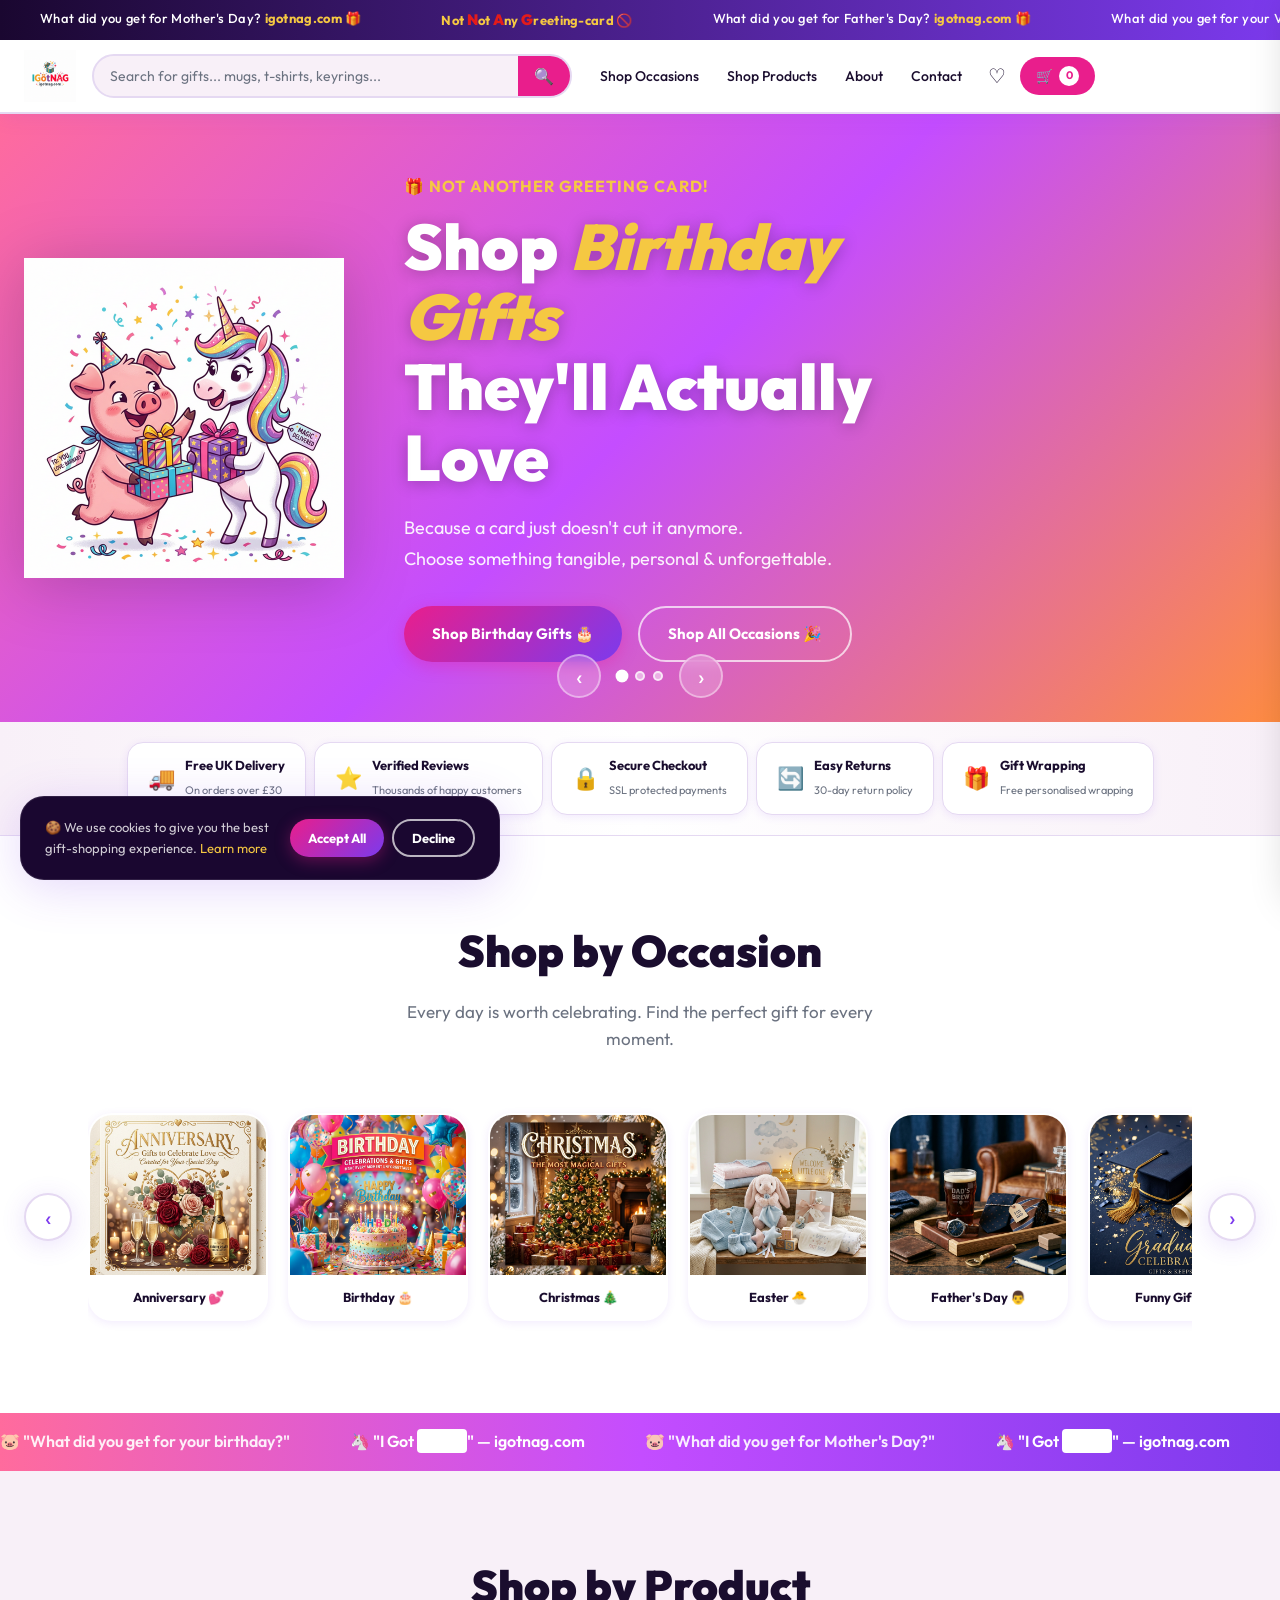
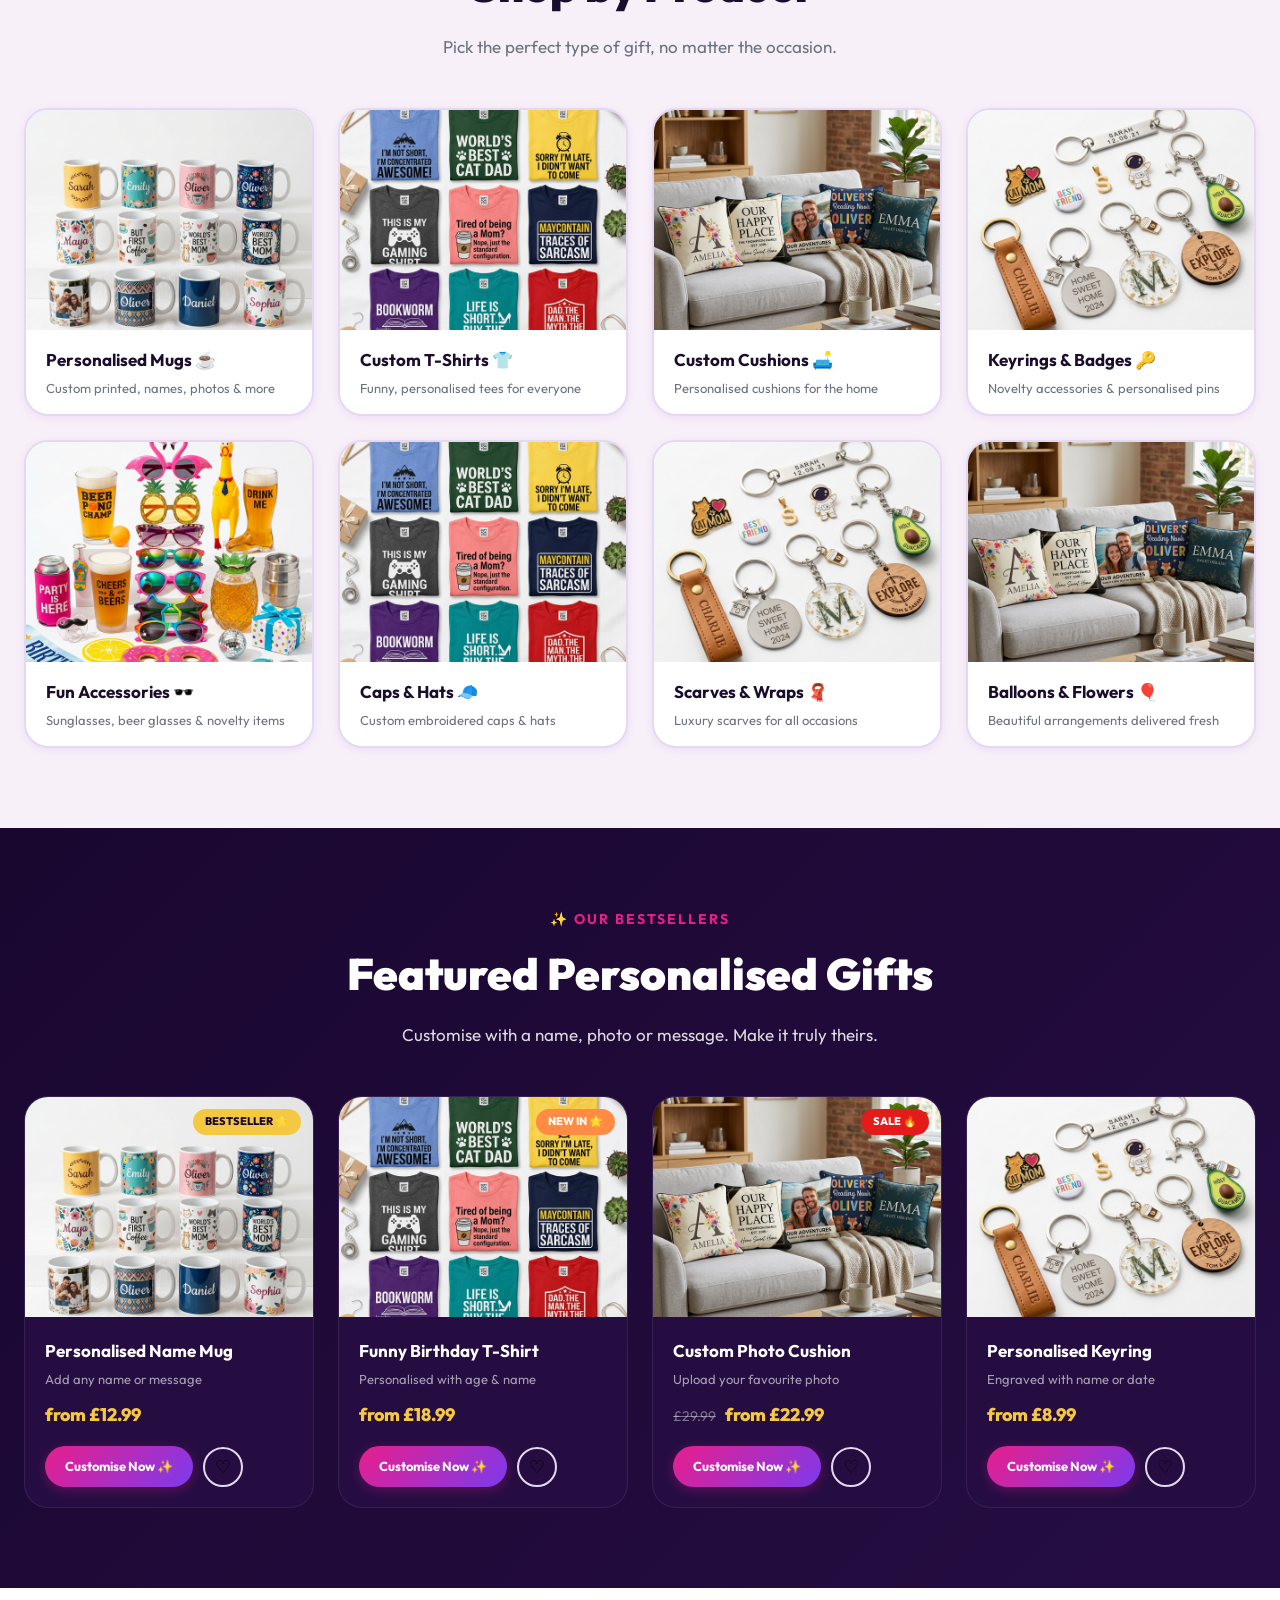
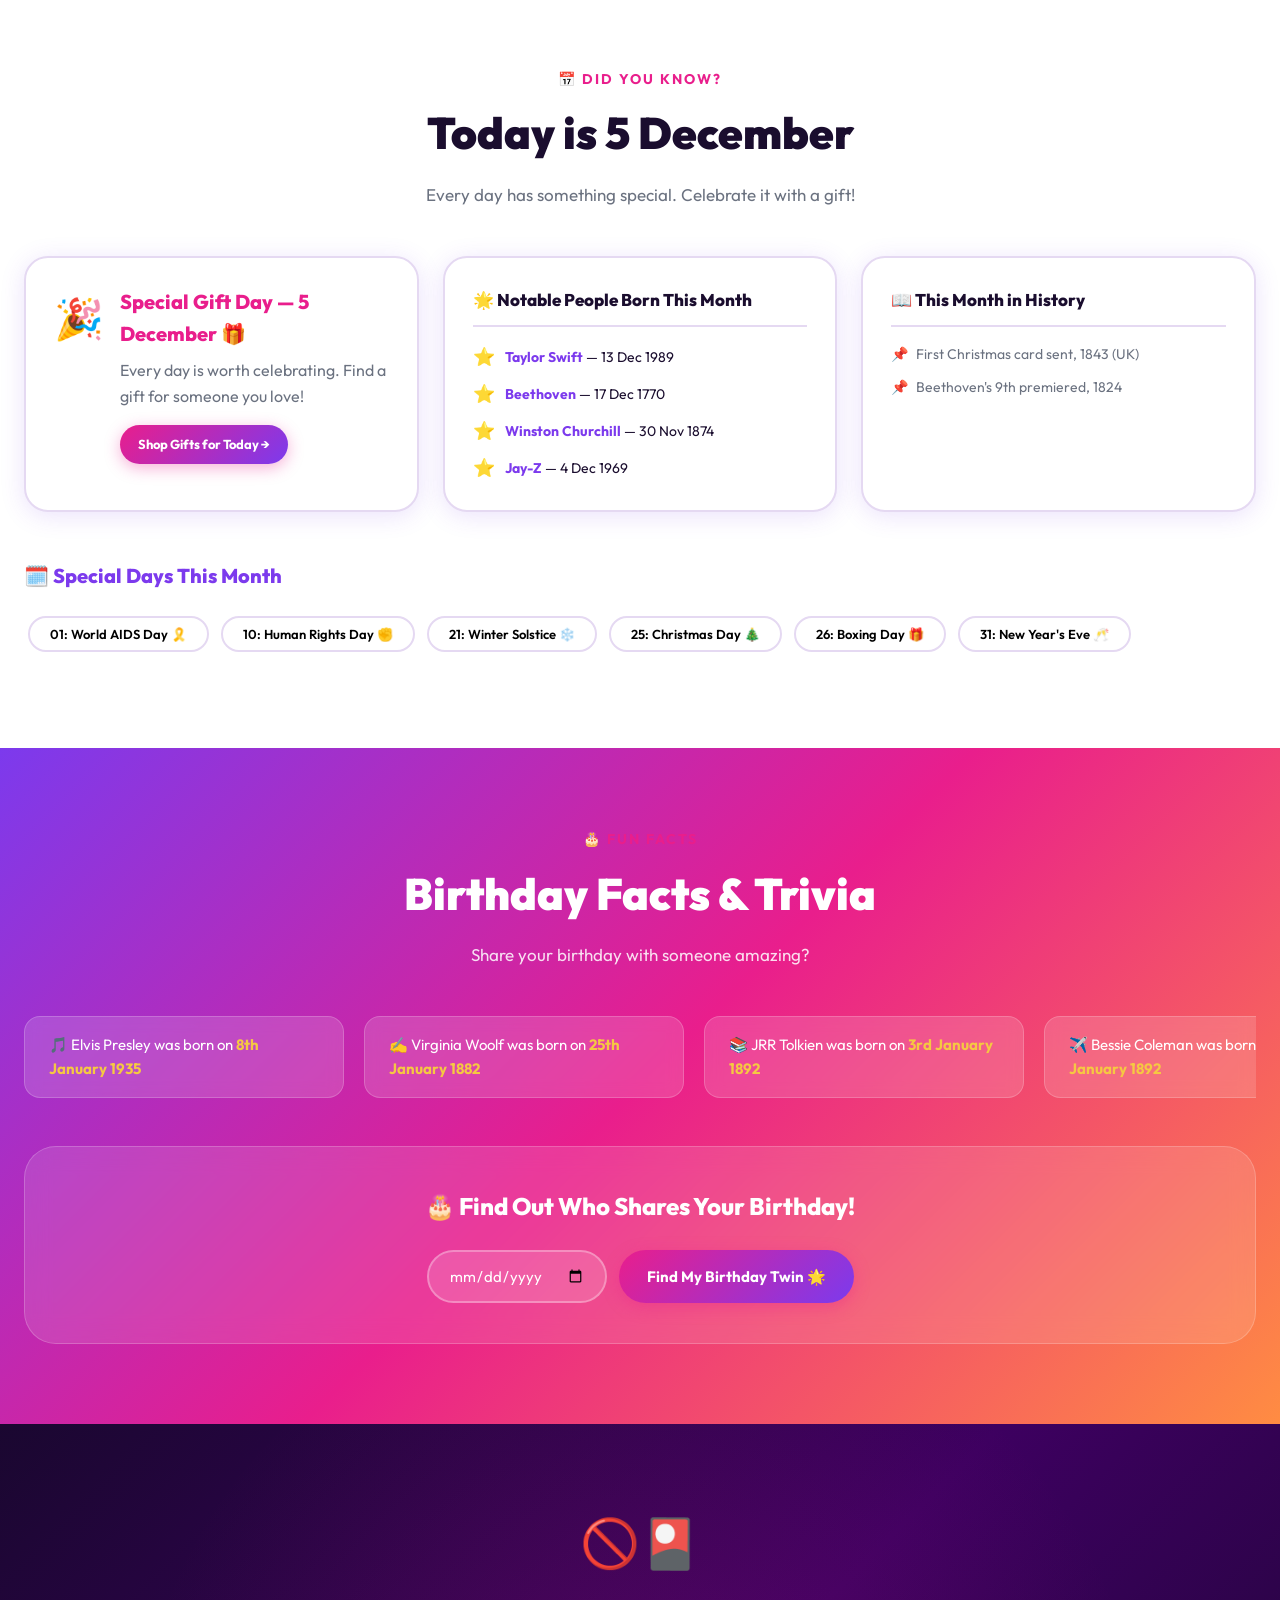
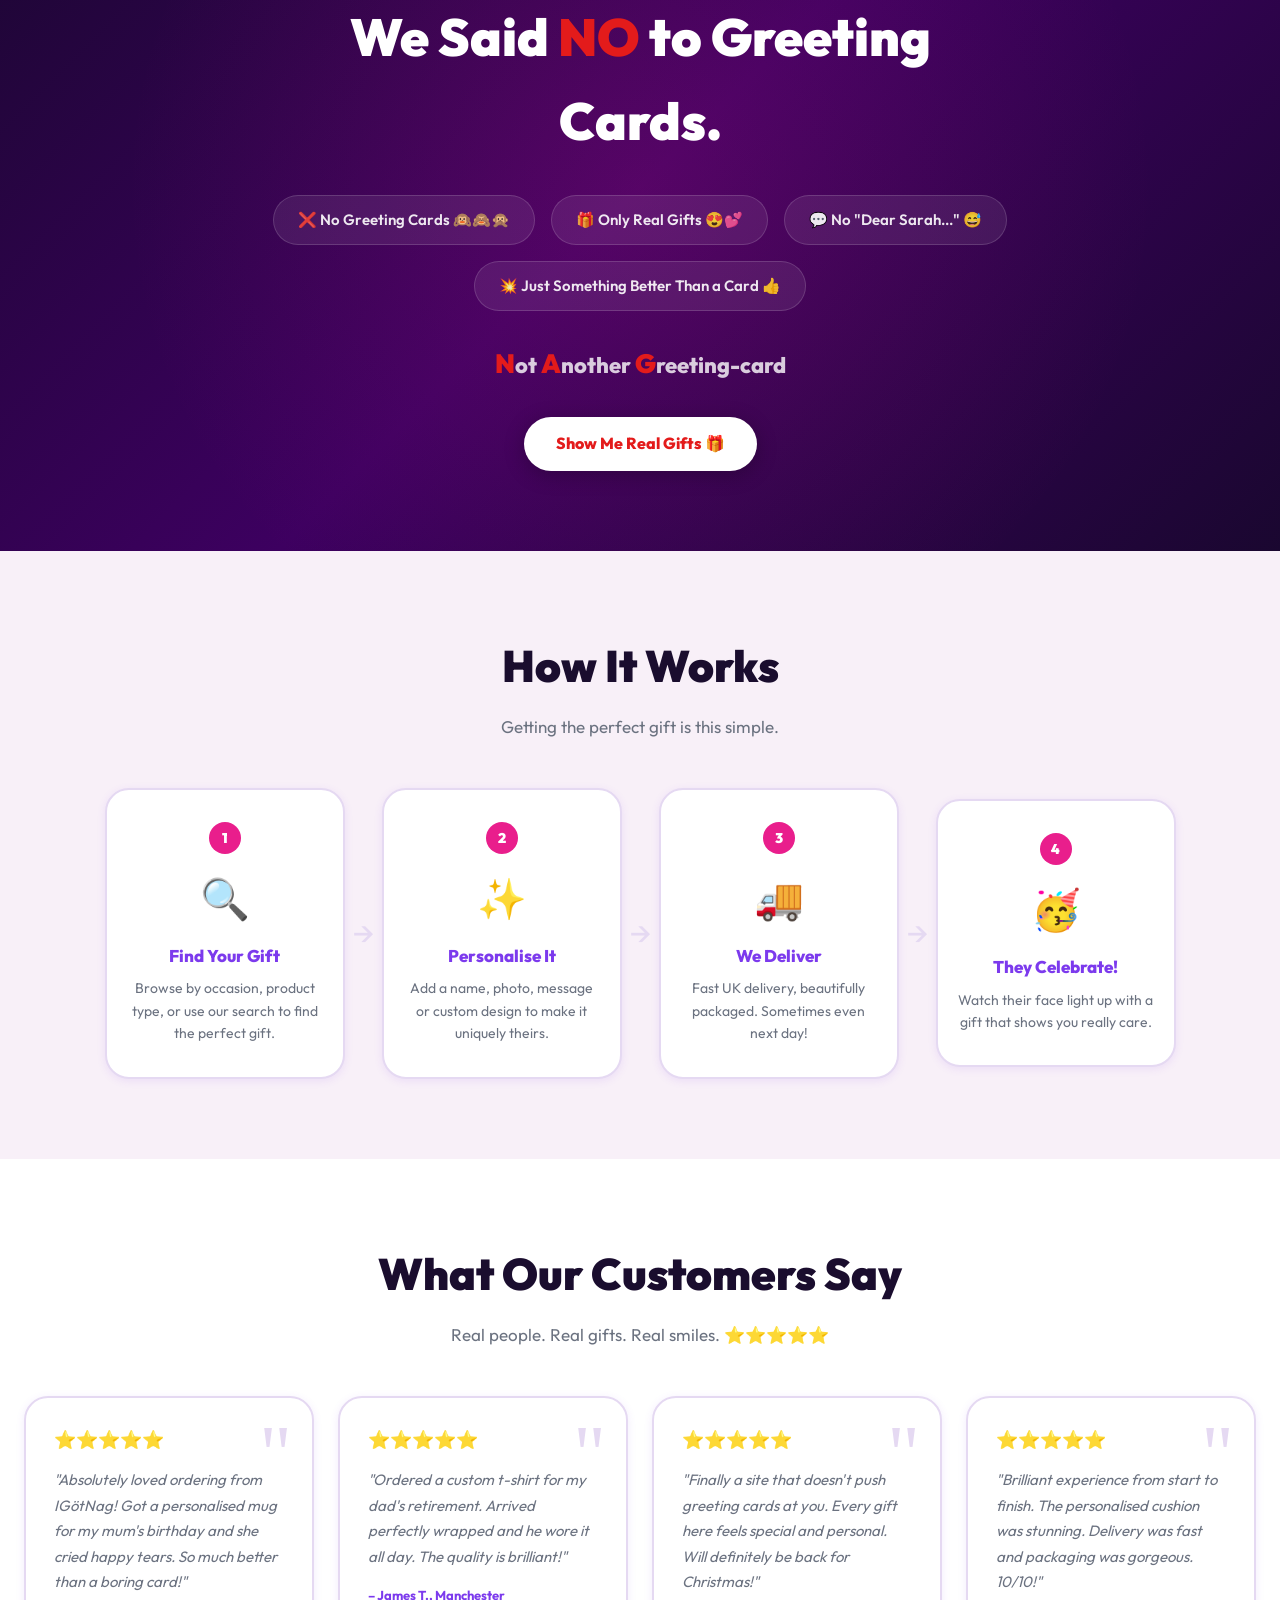
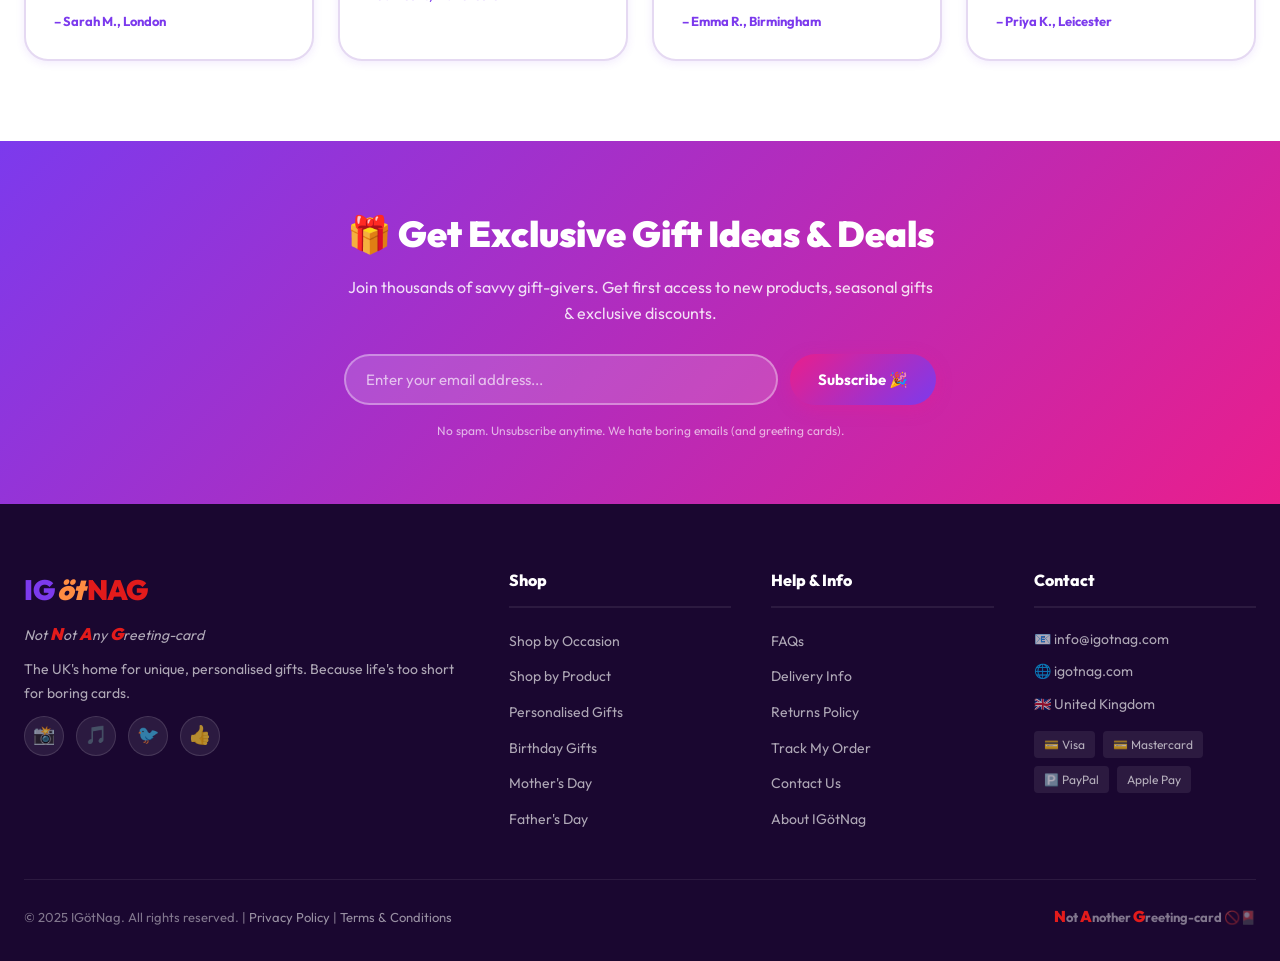
==== index.html @ e4c0e477 "Initial commit - IGötNag gift website" ====
<!DOCTYPE html>
<html lang="en">
<head>
  <meta charset="UTF-8" />
  <meta name="viewport" content="width=device-width, initial-scale=1.0" />
  <title>IGötNag – Not Another Greeting Card | Gifts for Every Occasion</title>
  <meta name="description" content="IGötNag – Because life's too short for boring greeting cards! Discover unique, personalised gifts for birthdays, anniversaries, Mother's Day, Valentine's and every occasion. Shop UK's best gift destination." />
  <meta name="keywords" content="gifts UK, personalised gifts, birthday gifts, anniversary gifts, not a greeting card, igotnag, unique gifts" />
  <link rel="preconnect" href="https://fonts.googleapis.com" />
  <link rel="preconnect" href="https://fonts.gstatic.com" crossorigin />
  <link href="https://fonts.googleapis.com/css2?family=Outfit:wght@300;400;500;600;700;800;900&family=Pacifico&display=swap" rel="stylesheet" />
  <link rel="stylesheet" href="style.css" />
</head>
<body>

  <!-- ======================== ANNOUNCEMENT TICKER ======================== -->
  <div class="ticker-bar" id="ticker-bar">
    <div class="ticker-track" id="ticker-track">
      <span class="ticker-item">What did you get for Mother's Day? <strong>igotnag.com</strong> 🎁</span>
      <span class="ticker-item nag-red">Not <span class="nag-letters">N</span>ot <span class="nag-letters">A</span>ny <span class="nag-letters">G</span>reeting-card 🚫</span>
      <span class="ticker-item">What did you get for Father's Day? <strong>igotnag.com</strong> 🎁</span>
      <span class="ticker-item">What did you get for your Valentine? <strong>igotnag.com</strong> 🎁</span>
      <span class="ticker-item nag-red">Not <span class="nag-letters">N</span>ot <span class="nag-letters">A</span>ny <span class="nag-letters">G</span>reeting-card 🚫</span>
      <span class="ticker-item">What did you get for your birthday? <strong>igotnag.com</strong> 🎁</span>
      <span class="ticker-item">What did you get for your Christmas? <strong>igotnag.com</strong> 🎁</span>
      <span class="ticker-item nag-red">Not <span class="nag-letters">N</span>ot <span class="nag-letters">A</span>ny <span class="nag-letters">G</span>reeting-card 🚫</span>
      <span class="ticker-item">What did you get for your brother? <strong>igotnag.com</strong> 🎁</span>
      <span class="ticker-item">What did you get for your sister? <strong>igotnag.com</strong> 🎁</span>
      <span class="ticker-item nag-red">Not <span class="nag-letters">N</span>ot <span class="nag-letters">A</span>ny <span class="nag-letters">G</span>reeting-card 🚫</span>
      <span class="ticker-item">What did you get for your neighbour? <strong>igotnag.com</strong> 🎁</span>
      <span class="ticker-item">What did you get for your son? <strong>igotnag.com</strong> 🎁</span>
      <span class="ticker-item">What did you get for your daughter? <strong>igotnag.com</strong> 🎁</span>
      <span class="ticker-item nag-red">Not <span class="nag-letters">N</span>ot <span class="nag-letters">A</span>ny <span class="nag-letters">G</span>reeting-card 🚫</span>
      <span class="ticker-item">What did you get for your family? <strong>igotnag.com</strong> 🎁</span>
      <span class="ticker-item">What did you get for your mum? <strong>igotnag.com</strong> 🎁</span>
      <span class="ticker-item">What did you get for your dad? <strong>igotnag.com</strong> 🎁</span>
      <span class="ticker-item nag-red">Not <span class="nag-letters">N</span>ot <span class="nag-letters">A</span>ny <span class="nag-letters">G</span>reeting-card 🚫</span>
      <span class="ticker-item">What did you get for your dog? <strong>igotnag.com</strong> 🎁</span>
      <span class="ticker-item">What did you get for your cat? <strong>igotnag.com</strong> 🎁</span>
      <span class="ticker-item">What did you get for your girlfriend? <strong>igotnag.com</strong> 🎁</span>
      <span class="ticker-item nag-red">Not <span class="nag-letters">N</span>ot <span class="nag-letters">A</span>ny <span class="nag-letters">G</span>reeting-card 🚫</span>
      <span class="ticker-item">What did you get for your boyfriend? <strong>igotnag.com</strong> 🎁</span>
      <!-- Duplicate for seamless loop -->
      <span class="ticker-item">What did you get for Mother's Day? <strong>igotnag.com</strong> 🎁</span>
      <span class="ticker-item nag-red">Not <span class="nag-letters">N</span>ot <span class="nag-letters">A</span>ny <span class="nag-letters">G</span>reeting-card 🚫</span>
      <span class="ticker-item">What did you get for Father's Day? <strong>igotnag.com</strong> 🎁</span>
    </div>
  </div>

  <!-- ======================== STICKY HEADER ======================== -->
  <header class="site-header" id="site-header">
    <div class="header-inner">
      <!-- Logo -->
      <a href="index.html" class="logo-link" id="logo-link">
        <img src="assets/logo.png" alt="IGötNag – Not Another Greeting Card" class="logo-img" id="logo-img" onerror="this.style.display='none'; document.getElementById('logo-text').style.display='flex';" />
        <div class="logo-text" id="logo-text" style="display:none;">
          <span class="logo-ig">IG</span><span class="logo-ot">öt</span><span class="logo-nag">NAG</span>
        </div>
      </a>

      <!-- Search Bar -->
      <div class="search-wrap" id="search-wrap">
        <div class="search-box">
          <input type="text" id="search-input" placeholder="Search for gifts... mugs, t-shirts, keyrings..." autocomplete="off" />
          <button class="search-btn" id="search-btn" aria-label="Search">🔍</button>
        </div>
        <div class="search-suggestions" id="search-suggestions"></div>
      </div>

      <!-- Nav Actions -->
      <nav class="header-actions">
        <a href="#occasions" class="nav-link">Shop Occasions</a>
        <a href="#categories" class="nav-link">Shop Products</a>
        <a href="pages/about.html" class="nav-link">About</a>
        <a href="pages/contact.html" class="nav-link">Contact</a>
        <a href="#" class="icon-btn" id="wishlist-btn" aria-label="Wishlist" title="Wishlist">♡</a>
        <a href="pages/cart.html" class="cart-btn" id="cart-btn" aria-label="Shopping Cart">
          🛒 <span class="cart-count" id="cart-count">0</span>
        </a>
      </nav>

      <!-- Mobile Menu Toggle -->
      <button class="menu-toggle" id="menu-toggle" aria-label="Open menu">☰</button>
    </div>

    <!-- Mobile Nav -->
    <nav class="mobile-nav" id="mobile-nav">
      <a href="#occasions">Shop by Occasion</a>
      <a href="#categories">Shop by Product</a>
      <a href="#todays-special">Today's Special</a>
      <a href="#birthday-facts">Birthday Facts</a>
      <a href="pages/about.html">About Us</a>
      <a href="pages/contact.html">Contact</a>
    </nav>
  </header>

  <!-- ======================== HERO SECTION ======================== -->
  <section class="hero" id="hero">
    <div class="hero-slider" id="hero-slider">

      <!-- Slide 1 -->
      <div class="hero-slide active" style="background: linear-gradient(135deg, #ff6b9d 0%, #c44dff 50%, #ff8c42 100%);">
        <div class="hero-content">
          <div class="hero-mascots">
            <img src="assets/mascots.png" alt="IGötNag mascots – pig and unicorn holding gifts" class="mascot-img" />
          </div>
          <div class="hero-text">
            <p class="hero-eyebrow">🎁 Not Another Greeting Card!</p>
            <h1 class="hero-headline">Shop <span class="highlight">Birthday Gifts</span><br/>They'll Actually Love</h1>
            <p class="hero-sub">Because a card just doesn't cut it anymore.<br/>Choose something tangible, personal & unforgettable.</p>
            <div class="hero-cta-row">
              <a href="#occasions" class="btn-primary" id="hero-cta-occasions">Shop Birthday Gifts 🎂</a>
              <a href="#categories" class="btn-outline" id="hero-cta-all">Shop All Occasions 🎉</a>
            </div>
          </div>
        </div>
      </div>

      <!-- Slide 2 -->
      <div class="hero-slide" style="background: linear-gradient(135deg, #ff8c42 0%, #ff6b9d 50%, #ffd700 100%);">
        <div class="hero-content">
          <div class="hero-text hero-text-center">
            <p class="hero-eyebrow">❌ No Greeting Cards 🙈</p>
            <h2 class="hero-headline">💰 Think Cards Are<br/><span class="highlight">a Waste of Money?</span></h2>
            <p class="hero-sub">🎁 Want something tangible?<br/>💥 Just something <em>better</em> than a card!</p>
            <div class="hero-cta-row">
              <a href="#categories" class="btn-primary">Explore Gifts 🛍️</a>
            </div>
          </div>
        </div>
      </div>

      <!-- Slide 3 -->
      <div class="hero-slide" style="background: linear-gradient(135deg, #1a1a2e 0%, #16213e 50%, #0f3460 100%);">
        <div class="hero-content">
          <div class="hero-text hero-text-center">
            <p class="hero-eyebrow">💬 No "Dear Sarah..." 😅</p>
            <h2 class="hero-headline">The Gift That Speaks<br/><span class="highlight-gold">Louder Than Words</span></h2>
            <p class="hero-sub">✔️ 100s of personalised gifts<br/>✔️ Delivered across the UK<br/>✔️ Customise Now – Name, Photo, Message</p>
            <div class="hero-cta-row">
              <a href="#personalised" class="btn-gold">Personalise Your Gift ✨</a>
            </div>
          </div>
        </div>
      </div>
    </div>

    <!-- Slider Controls -->
    <div class="slider-controls">
      <button class="slider-prev" id="slider-prev" aria-label="Previous slide">‹</button>
      <div class="slider-dots" id="slider-dots">
        <button class="dot active" data-slide="0" aria-label="Slide 1"></button>
        <button class="dot" data-slide="1" aria-label="Slide 2"></button>
        <button class="dot" data-slide="2" aria-label="Slide 3"></button>
      </div>
      <button class="slider-next" id="slider-next" aria-label="Next slide">›</button>
    </div>
  </section>

  <!-- ======================== TRUST BADGES ======================== -->
  <section class="trust-bar">
    <div class="container">
      <div class="trust-badges">
        <div class="badge"><span class="badge-icon">🚚</span><div><strong>Free UK Delivery</strong><small>On orders over £30</small></div></div>
        <div class="badge"><span class="badge-icon">⭐</span><div><strong>Verified Reviews</strong><small>Thousands of happy customers</small></div></div>
        <div class="badge"><span class="badge-icon">🔒</span><div><strong>Secure Checkout</strong><small>SSL protected payments</small></div></div>
        <div class="badge"><span class="badge-icon">🔄</span><div><strong>Easy Returns</strong><small>30-day return policy</small></div></div>
        <div class="badge"><span class="badge-icon">🎁</span><div><strong>Gift Wrapping</strong><small>Free personalised wrapping</small></div></div>
      </div>
    </div>
  </section>

  <!-- ======================== SHOP BY OCCASION ======================== -->
  <section class="section" id="occasions">
    <div class="container">
      <div class="section-header">
        <h2 class="section-title">Shop by Occasion</h2>
        <p class="section-sub">Every day is worth celebrating. Find the perfect gift for every moment.</p>
      </div>
      <div class="occasion-carousel-wrap">
        <button class="carousel-prev" id="occ-prev" aria-label="Previous">‹</button>
        <div class="occasion-carousel" id="occasion-carousel">

          <a href="pages/shop.html?occasion=anniversary" class="occasion-card" id="occ-anniversary">
            <div class="occasion-img-wrap">
              <img src="assets/occasions/anniversary.png" alt="Anniversary Gifts" loading="lazy" />
            </div>
            <div class="occasion-label">Anniversary 💕</div>
          </a>

          <a href="pages/shop.html?occasion=birthday" class="occasion-card" id="occ-birthday">
            <div class="occasion-img-wrap">
              <img src="assets/occasions/birthday.png" alt="Birthday Gifts" loading="lazy" />
            </div>
            <div class="occasion-label">Birthday 🎂</div>
          </a>

          <a href="pages/shop.html?occasion=christmas" class="occasion-card" id="occ-christmas">
            <div class="occasion-img-wrap">
              <img src="assets/occasions/christmas.png" alt="Christmas Gifts" loading="lazy" />
            </div>
            <div class="occasion-label">Christmas 🎄</div>
          </a>

          <a href="pages/shop.html?occasion=easter" class="occasion-card" id="occ-easter">
            <div class="occasion-img-wrap">
              <img src="assets/occasions/easter.png" alt="Easter Gifts" loading="lazy" />
            </div>
            <div class="occasion-label">Easter 🐣</div>
          </a>

          <a href="pages/shop.html?occasion=fathers-day" class="occasion-card" id="occ-fathers-day">
            <div class="occasion-img-wrap">
              <img src="assets/occasions/fathers_day.png" alt="Father's Day Gifts" loading="lazy" />
            </div>
            <div class="occasion-label">Father's Day 👨</div>
          </a>

          <a href="pages/shop.html?occasion=funny-gifts" class="occasion-card" id="occ-funny">
            <div class="occasion-img-wrap">
              <img src="assets/occasions/funny.png" alt="Funny Gifts" loading="lazy" />
            </div>
            <div class="occasion-label">Funny Gifts 😂</div>
          </a>

          <a href="pages/shop.html?occasion=graduation" class="occasion-card" id="occ-graduation">
            <div class="occasion-img-wrap">
              <img src="assets/occasions/graduation.png" alt="Graduation Gifts" loading="lazy" />
            </div>
            <div class="occasion-label">Graduation 🎓</div>
          </a>

          <a href="pages/shop.html?occasion=halloween" class="occasion-card" id="occ-halloween">
            <div class="occasion-img-wrap">
              <img src="assets/occasions/halloween.png" alt="Halloween Gifts" loading="lazy" />
            </div>
            <div class="occasion-label">Halloween 🎃</div>
          </a>

          <a href="pages/shop.html?occasion=mothers-day" class="occasion-card" id="occ-mothers-day">
            <div class="occasion-img-wrap">
              <img src="assets/occasions/mothers_day.png" alt="Mother's Day Gifts" loading="lazy" />
            </div>
            <div class="occasion-label">Mother's Day 💐</div>
          </a>

          <a href="pages/shop.html?occasion=new-baby" class="occasion-card" id="occ-new-baby">
            <div class="occasion-img-wrap">
              <img src="assets/occasions/new_baby.png" alt="New Baby Gifts" loading="lazy" />
            </div>
            <div class="occasion-label">New Baby 👶</div>
          </a>

          <a href="pages/shop.html?occasion=new-year" class="occasion-card" id="occ-new-year">
            <div class="occasion-img-wrap">
              <img src="assets/occasions/new_year.png" alt="New Year Gifts" loading="lazy" />
            </div>
            <div class="occasion-label">New Year 🥂</div>
          </a>

          <a href="pages/shop.html?occasion=retirement" class="occasion-card" id="occ-retirement">
            <div class="occasion-img-wrap">
              <img src="assets/occasions/retirement.png" alt="Retirement Gifts" loading="lazy" />
            </div>
            <div class="occasion-label">Retirement 🏖️</div>
          </a>

          <a href="pages/shop.html?occasion=valentines" class="occasion-card" id="occ-valentines">
            <div class="occasion-img-wrap">
              <img src="assets/occasions/valentines.png" alt="Valentine's Day Gifts" loading="lazy" />
            </div>
            <div class="occasion-label">Valentine's Day ❤️</div>
          </a>

          <a href="pages/shop.html?occasion=wedding" class="occasion-card" id="occ-wedding">
            <div class="occasion-img-wrap">
              <img src="assets/occasions/wedding.png" alt="Wedding Gifts" loading="lazy" />
            </div>
            <div class="occasion-label">Wedding 💍</div>
          </a>

        </div>
        <button class="carousel-next" id="occ-next" aria-label="Next">›</button>
      </div>
    </div>
  </section>

  <!-- ======================== TAGLINE MARQUEE ======================== -->
  <div class="tagline-bar">
    <div class="tagline-inner">
      <span>🐷 "What did you get for your birthday?"</span>
      <span class="tagline-answer">🦄 "I Got <span class="nag-word">NAG</span>" — igotnag.com</span>
      <span>🐷 "What did you get for Mother's Day?"</span>
      <span class="tagline-answer">🦄 "I Got <span class="nag-word">NAG</span>" — igotnag.com</span>
      <span>🐷 "What did you get for Valentine's?"</span>
      <span class="tagline-answer">🦄 "I Got <span class="nag-word">NAG</span>" — igotnag.com</span>
      <span>🐷 "What did you get for your birthday?"</span>
      <span class="tagline-answer">🦄 "I Got <span class="nag-word">NAG</span>" — igotnag.com</span>
      <span>🐷 "What did you get for Mother's Day?"</span>
      <span class="tagline-answer">🦄 "I Got <span class="nag-word">NAG</span>" — igotnag.com</span>
    </div>
  </div>

  <!-- ======================== SHOP BY PRODUCT CATEGORY ======================== -->
  <section class="section section-light" id="categories">
    <div class="container">
      <div class="section-header">
        <h2 class="section-title">Shop by Product</h2>
        <p class="section-sub">Pick the perfect type of gift, no matter the occasion.</p>
      </div>
      <div class="product-grid" id="product-grid">

        <a href="pages/shop.html?cat=mugs" class="product-cat-card" id="cat-mugs">
          <div class="pcat-img-wrap">
            <img src="assets/products/mugs.png" alt="Personalised Mugs" loading="lazy" />
            <div class="pcat-overlay"><span>Shop Now →</span></div>
          </div>
          <div class="pcat-info">
            <h3>Personalised Mugs ☕</h3>
            <p>Custom printed, names, photos & more</p>
          </div>
        </a>

        <a href="pages/shop.html?cat=tshirts" class="product-cat-card" id="cat-tshirts">
          <div class="pcat-img-wrap">
            <img src="assets/products/tshirts.png" alt="Custom T-Shirts" loading="lazy" />
            <div class="pcat-overlay"><span>Shop Now →</span></div>
          </div>
          <div class="pcat-info">
            <h3>Custom T-Shirts 👕</h3>
            <p>Funny, personalised tees for everyone</p>
          </div>
        </a>

        <a href="pages/shop.html?cat=cushions" class="product-cat-card" id="cat-cushions">
          <div class="pcat-img-wrap">
            <img src="assets/products/cushions.png" alt="Custom Cushions" loading="lazy" />
            <div class="pcat-overlay"><span>Shop Now →</span></div>
          </div>
          <div class="pcat-info">
            <h3>Custom Cushions 🛋️</h3>
            <p>Personalised cushions for the home</p>
          </div>
        </a>

        <a href="pages/shop.html?cat=keyrings" class="product-cat-card" id="cat-keyrings">
          <div class="pcat-img-wrap">
            <img src="assets/products/keyrings.png" alt="Keyrings & Badges" loading="lazy" />
            <div class="pcat-overlay"><span>Shop Now →</span></div>
          </div>
          <div class="pcat-info">
            <h3>Keyrings & Badges 🔑</h3>
            <p>Novelty accessories & personalised pins</p>
          </div>
        </a>

        <a href="pages/shop.html?cat=accessories" class="product-cat-card" id="cat-accessories">
          <div class="pcat-img-wrap">
            <img src="assets/products/accessories.png" alt="Fun Accessories" loading="lazy" />
            <div class="pcat-overlay"><span>Shop Now →</span></div>
          </div>
          <div class="pcat-info">
            <h3>Fun Accessories 🕶️</h3>
            <p>Sunglasses, beer glasses & novelty items</p>
          </div>
        </a>

        <a href="pages/shop.html?cat=caps" class="product-cat-card" id="cat-caps">
          <div class="pcat-img-wrap">
            <img src="assets/products/caps.png" alt="Custom Caps & Hats" loading="lazy" />
            <div class="pcat-overlay"><span>Shop Now →</span></div>
          </div>
          <div class="pcat-info">
            <h3>Caps & Hats 🧢</h3>
            <p>Custom embroidered caps & hats</p>
          </div>
        </a>

        <a href="pages/shop.html?cat=scarves" class="product-cat-card" id="cat-scarves">
          <div class="pcat-img-wrap">
            <img src="assets/products/scarves.png" alt="Scarves & Accessories" loading="lazy" />
            <div class="pcat-overlay"><span>Shop Now →</span></div>
          </div>
          <div class="pcat-info">
            <h3>Scarves & Wraps 🧣</h3>
            <p>Luxury scarves for all occasions</p>
          </div>
        </a>

        <a href="pages/shop.html?cat=balloons" class="product-cat-card" id="cat-balloons">
          <div class="pcat-img-wrap">
            <img src="assets/products/balloons.png" alt="Balloons & Flowers" loading="lazy" />
            <div class="pcat-overlay"><span>Shop Now →</span></div>
          </div>
          <div class="pcat-info">
            <h3>Balloons & Flowers 🎈</h3>
            <p>Beautiful arrangements delivered fresh</p>
          </div>
        </a>

      </div>
    </div>
  </section>

  <!-- ======================== FEATURED / PERSONALISED SECTION ======================== -->
  <section class="section section-dark" id="personalised">
    <div class="container">
      <div class="section-header">
        <p class="section-eyebrow">✨ Our Bestsellers</p>
        <h2 class="section-title light">Featured Personalised Gifts</h2>
        <p class="section-sub light">Customise with a name, photo or message. Make it truly theirs.</p>
      </div>

      <div class="featured-grid">

        <div class="featured-card" id="feat-mug-1">
          <div class="featured-img-wrap">
            <img src="assets/products/mugs.png" alt="Personalised Name Mug" loading="lazy" />
            <div class="featured-badge">Bestseller ⭐</div>
          </div>
          <div class="featured-info">
            <h3>Personalised Name Mug</h3>
            <p>Add any name or message</p>
            <div class="featured-price">from £12.99</div>
            <div class="featured-actions">
              <a href="pages/product.html?id=mug-name" class="btn-customise" id="btn-customise-mug">Customise Now ✨</a>
              <button class="btn-heart" id="heart-mug-1" aria-label="Add to wishlist">♡</button>
            </div>
          </div>
        </div>

        <div class="featured-card" id="feat-tshirt-1">
          <div class="featured-img-wrap">
            <img src="assets/products/tshirts.png" alt="Funny Birthday T-Shirt" loading="lazy" />
            <div class="featured-badge new-badge">New In 🌟</div>
          </div>
          <div class="featured-info">
            <h3>Funny Birthday T-Shirt</h3>
            <p>Personalised with age & name</p>
            <div class="featured-price">from £18.99</div>
            <div class="featured-actions">
              <a href="pages/product.html?id=tshirt-bday" class="btn-customise" id="btn-customise-tshirt">Customise Now ✨</a>
              <button class="btn-heart" id="heart-tshirt-1" aria-label="Add to wishlist">♡</button>
            </div>
          </div>
        </div>

        <div class="featured-card" id="feat-cushion-1">
          <div class="featured-img-wrap">
            <img src="assets/products/cushions.png" alt="Custom Photo Cushion" loading="lazy" />
            <div class="featured-badge sale-badge">Sale 🔥</div>
          </div>
          <div class="featured-info">
            <h3>Custom Photo Cushion</h3>
            <p>Upload your favourite photo</p>
            <div class="featured-price"><span class="price-was">£29.99</span> from £22.99</div>
            <div class="featured-actions">
              <a href="pages/product.html?id=cushion-photo" class="btn-customise" id="btn-customise-cushion">Customise Now ✨</a>
              <button class="btn-heart" id="heart-cushion-1" aria-label="Add to wishlist">♡</button>
            </div>
          </div>
        </div>

        <div class="featured-card" id="feat-keyring-1">
          <div class="featured-img-wrap">
            <img src="assets/products/keyrings.png" alt="Personalised Keyring" loading="lazy" />
          </div>
          <div class="featured-info">
            <h3>Personalised Keyring</h3>
            <p>Engraved with name or date</p>
            <div class="featured-price">from £8.99</div>
            <div class="featured-actions">
              <a href="pages/product.html?id=keyring-engraved" class="btn-customise" id="btn-customise-keyring">Customise Now ✨</a>
              <button class="btn-heart" id="heart-keyring-1" aria-label="Add to wishlist">♡</button>
            </div>
          </div>
        </div>

      </div>
    </div>
  </section>

  <!-- ======================== TODAY'S SPECIAL DAY ======================== -->
  <section class="section" id="todays-special">
    <div class="container">
      <div class="section-header">
        <p class="section-eyebrow">📅 Did You Know?</p>
        <h2 class="section-title">Today is <span id="today-date-display"></span></h2>
        <p class="section-sub">Every day has something special. Celebrate it with a gift!</p>
      </div>

      <div class="todays-facts-wrap">
        <div class="special-day-card" id="special-day-card">
          <div class="special-day-icon">🎉</div>
          <div class="special-day-info">
            <h3 id="special-day-name">Loading today's special day...</h3>
            <p id="special-day-desc">Discover what makes today unique!</p>
            <a href="#occasions" class="btn-primary btn-sm" id="special-day-shop">Shop Gifts for Today →</a>
          </div>
        </div>

        <div class="born-today-card" id="born-today-card">
          <h3>🌟 Notable People Born This Month</h3>
          <div class="born-list" id="born-list">
            <!-- JS populated -->
          </div>
        </div>

        <div class="history-facts-card">
          <h3>📖 This Month in History</h3>
          <ul class="history-list" id="history-list">
            <!-- JS populated -->
          </ul>
        </div>
      </div>

      <!-- All Special Days Calendar Strip -->
      <div class="special-days-strip">
        <h3>🗓️ Special Days This Month</h3>
        <div class="days-scroll" id="days-scroll">
          <!-- JS populated -->
        </div>
      </div>
    </div>
  </section>

  <!-- ======================== BIRTHDAY FACTS ======================== -->
  <section class="section section-gradient" id="birthday-facts">
    <div class="container">
      <div class="section-header">
        <p class="section-eyebrow">🎂 Fun Facts</p>
        <h2 class="section-title light">Birthday Facts & Trivia</h2>
        <p class="section-sub light">Share your birthday with someone amazing?</p>
      </div>
      <div class="facts-ticker-wrap">
        <div class="facts-ticker" id="facts-ticker">
          <div class="fact-card">🎵 Elvis Presley was born on <strong>8th January 1935</strong></div>
          <div class="fact-card">✍️ Virginia Woolf was born on <strong>25th January 1882</strong></div>
          <div class="fact-card">📚 JRR Tolkien was born on <strong>3rd January 1892</strong></div>
          <div class="fact-card">✈️ Bessie Coleman was born on <strong>26th January 1892</strong></div>
          <div class="fact-card">✊ Martin Luther King Jr. was born on <strong>15th January 1929</strong></div>
          <div class="fact-card">🌹 The first Valentine's Day card was sent in <strong>1415</strong></div>
          <div class="fact-card">🎂 "Happy Birthday to You" is the most recognised song in English</div>
          <div class="fact-card">🌍 Roughly <strong>17.8 million</strong> people share your exact birthday</div>
          <div class="fact-card">🎁 The average UK person receives <strong>£120</strong> in birthday gifts</div>
          <div class="fact-card">🦄 Unicorns are Scotland's national animal — magical like your gift!</div>
        </div>
      </div>

      <!-- Birthday Finder -->
      <div class="birthday-finder" id="birthday-finder">
        <h3>🎂 Find Out Who Shares Your Birthday!</h3>
        <div class="bday-form">
          <input type="date" id="bday-input" class="bday-date-input" aria-label="Enter your birthday" />
          <button class="btn-primary" id="bday-search-btn">Find My Birthday Twin 🌟</button>
        </div>
        <div class="bday-result" id="bday-result"></div>
      </div>
    </div>
  </section>

  <!-- ======================== NAG MANIFESTO BANNER ======================== -->
  <section class="manifesto-section">
    <div class="manifesto-inner">
      <div class="manifesto-content">
        <div class="manifesto-icon">🚫🎴</div>
        <h2>We Said <span class="manifesto-red">NO</span> to Greeting Cards.</h2>
        <div class="manifesto-points">
          <div class="manifesto-point">❌ No Greeting Cards 🙉🙈🙊</div>
          <div class="manifesto-point">🎁 Only Real Gifts 😍💕</div>
          <div class="manifesto-point">💬 No "Dear Sarah..." 😅</div>
          <div class="manifesto-point">💥 Just Something Better Than a Card 👍</div>
        </div>
        <p class="manifesto-nag"><span class="nag-n">N</span>ot <span class="nag-a">A</span>nother <span class="nag-gword">G</span>reeting-card</p>
        <a href="#categories" class="btn-white" id="manifesto-cta">Show Me Real Gifts 🎁</a>
      </div>
    </div>
  </section>

  <!-- ======================== HOW IT WORKS ======================== -->
  <section class="section section-light" id="how-it-works">
    <div class="container">
      <div class="section-header">
        <h2 class="section-title">How It Works</h2>
        <p class="section-sub">Getting the perfect gift is this simple.</p>
      </div>
      <div class="steps-row">
        <div class="step-card" id="step-1">
          <div class="step-num">1</div>
          <div class="step-icon">🔍</div>
          <h3>Find Your Gift</h3>
          <p>Browse by occasion, product type, or use our search to find the perfect gift.</p>
        </div>
        <div class="step-arrow">→</div>
        <div class="step-card" id="step-2">
          <div class="step-num">2</div>
          <div class="step-icon">✨</div>
          <h3>Personalise It</h3>
          <p>Add a name, photo, message or custom design to make it uniquely theirs.</p>
        </div>
        <div class="step-arrow">→</div>
        <div class="step-card" id="step-3">
          <div class="step-num">3</div>
          <div class="step-icon">🚚</div>
          <h3>We Deliver</h3>
          <p>Fast UK delivery, beautifully packaged. Sometimes even next day!</p>
        </div>
        <div class="step-arrow">→</div>
        <div class="step-card" id="step-4">
          <div class="step-num">4</div>
          <div class="step-icon">🥳</div>
          <h3>They Celebrate!</h3>
          <p>Watch their face light up with a gift that shows you really care.</p>
        </div>
      </div>
    </div>
  </section>

  <!-- ======================== REVIEWS ======================== -->
  <section class="section" id="reviews">
    <div class="container">
      <div class="section-header">
        <h2 class="section-title">What Our Customers Say</h2>
        <p class="section-sub">Real people. Real gifts. Real smiles. ⭐⭐⭐⭐⭐</p>
      </div>
      <div class="reviews-grid">
        <div class="review-card" id="review-1">
          <div class="review-stars">⭐⭐⭐⭐⭐</div>
          <p class="review-text">"Absolutely loved ordering from IGötNag! Got a personalised mug for my mum's birthday and she cried happy tears. So much better than a boring card!"</p>
          <div class="review-author">– Sarah M., London</div>
        </div>
        <div class="review-card" id="review-2">
          <div class="review-stars">⭐⭐⭐⭐⭐</div>
          <p class="review-text">"Ordered a custom t-shirt for my dad's retirement. Arrived perfectly wrapped and he wore it all day. The quality is brilliant!"</p>
          <div class="review-author">– James T., Manchester</div>
        </div>
        <div class="review-card" id="review-3">
          <div class="review-stars">⭐⭐⭐⭐⭐</div>
          <p class="review-text">"Finally a site that doesn't push greeting cards at you. Every gift here feels special and personal. Will definitely be back for Christmas!"</p>
          <div class="review-author">– Emma R., Birmingham</div>
        </div>
        <div class="review-card" id="review-4">
          <div class="review-stars">⭐⭐⭐⭐⭐</div>
          <p class="review-text">"Brilliant experience from start to finish. The personalised cushion was stunning. Delivery was fast and packaging was gorgeous. 10/10!"</p>
          <div class="review-author">– Priya K., Leicester</div>
        </div>
      </div>
    </div>
  </section>

  <!-- ======================== NEWSLETTER ======================== -->
  <section class="newsletter-section">
    <div class="container">
      <div class="newsletter-inner">
        <div class="newsletter-text">
          <h2>🎁 Get Exclusive Gift Ideas & Deals</h2>
          <p>Join thousands of savvy gift-givers. Get first access to new products, seasonal gifts & exclusive discounts.</p>
        </div>
        <form class="newsletter-form" id="newsletter-form" novalidate>
          <input type="email" id="newsletter-email" placeholder="Enter your email address..." required />
          <button type="submit" class="btn-primary" id="newsletter-submit">Subscribe 🎉</button>
        </form>
        <p class="newsletter-note">No spam. Unsubscribe anytime. We hate boring emails (and greeting cards).</p>
      </div>
    </div>
  </section>

  <!-- ======================== FOOTER ======================== -->
  <footer class="site-footer">
    <div class="container">
      <div class="footer-grid">

        <div class="footer-col footer-brand">
          <div class="footer-logo">
            <span class="logo-ig">IG</span><span class="logo-ot">öt</span><span class="logo-nag">NAG</span>
          </div>
          <p class="footer-tagline"><em>Not <span class="nag-n">N</span>ot <span class="nag-a">A</span>ny <span class="nag-gword">G</span>reeting-card</em></p>
          <p class="footer-desc">The UK's home for unique, personalised gifts. Because life's too short for boring cards.</p>
          <div class="social-links">
            <a href="#" class="social-btn" id="social-instagram" aria-label="Instagram">📸</a>
            <a href="#" class="social-btn" id="social-tiktok" aria-label="TikTok">🎵</a>
            <a href="#" class="social-btn" id="social-twitter" aria-label="Twitter / X">🐦</a>
            <a href="#" class="social-btn" id="social-facebook" aria-label="Facebook">👍</a>
          </div>
        </div>

        <div class="footer-col">
          <h4>Shop</h4>
          <ul>
            <li><a href="#occasions">Shop by Occasion</a></li>
            <li><a href="#categories">Shop by Product</a></li>
            <li><a href="pages/shop.html?cat=personalised">Personalised Gifts</a></li>
            <li><a href="pages/shop.html?occasion=birthday">Birthday Gifts</a></li>
            <li><a href="pages/shop.html?occasion=mothers-day">Mother's Day</a></li>
            <li><a href="pages/shop.html?occasion=fathers-day">Father's Day</a></li>
          </ul>
        </div>

        <div class="footer-col">
          <h4>Help & Info</h4>
          <ul>
            <li><a href="pages/faq.html" id="footer-faq">FAQs</a></li>
            <li><a href="pages/delivery.html" id="footer-delivery">Delivery Info</a></li>
            <li><a href="pages/returns.html" id="footer-returns">Returns Policy</a></li>
            <li><a href="pages/track.html" id="footer-track">Track My Order</a></li>
            <li><a href="pages/contact.html" id="footer-contact">Contact Us</a></li>
            <li><a href="pages/about.html" id="footer-about">About IGötNag</a></li>
          </ul>
        </div>

        <div class="footer-col">
          <h4>Contact</h4>
          <p>📧 <a href="mailto:info@igotnag.com">info@igotnag.com</a></p>
          <p>🌐 <a href="https://igotnag.com">igotnag.com</a></p>
          <p>🇬🇧 United Kingdom</p>
          <div class="payment-icons">
            <span title="Visa">💳 Visa</span>
            <span title="Mastercard">💳 Mastercard</span>
            <span title="PayPal">🅿️ PayPal</span>
            <span title="Apple Pay">Apple Pay</span>
          </div>
        </div>

      </div>

      <div class="footer-bottom">
        <p>© 2025 IGötNag. All rights reserved. | <a href="pages/privacy.html">Privacy Policy</a> | <a href="pages/terms.html">Terms & Conditions</a></p>
        <p class="footer-nag-msg"><span class="nag-n">N</span>ot <span class="nag-a">A</span>nother <span class="nag-gword">G</span>reeting-card 🚫🎴</p>
      </div>
    </div>
  </footer>

  <!-- ======================== MINI CART DRAWER ======================== -->
  <div class="cart-drawer" id="cart-drawer">
    <div class="cart-drawer-header">
      <h3>Your Basket 🛒</h3>
      <button class="cart-close" id="cart-close" aria-label="Close cart">✕</button>
    </div>
    <div class="cart-items" id="cart-items">
      <div class="cart-empty">
        <p>Your basket is empty</p>
        <p>Add some amazing gifts! 🎁</p>
        <a href="#categories" class="btn-primary" id="cart-shop-link">Start Shopping →</a>
      </div>
    </div>
    <div class="cart-footer" id="cart-footer" style="display:none;">
      <div class="cart-total">Total: <strong id="cart-total-price">£0.00</strong></div>
      <a href="pages/checkout.html" class="btn-primary btn-full" id="cart-checkout-btn">Checkout →</a>
    </div>
  </div>
  <div class="cart-overlay" id="cart-overlay"></div>

  <!-- ======================== COOKIE NOTICE ======================== -->
  <div class="cookie-notice" id="cookie-notice">
    <p>🍪 We use cookies to give you the best gift-shopping experience. <a href="pages/privacy.html">Learn more</a></p>
    <div class="cookie-btns">
      <button class="btn-primary btn-sm" id="cookie-accept">Accept All</button>
      <button class="btn-outline btn-sm" id="cookie-decline">Decline</button>
    </div>
  </div>

  <!-- Back to Top -->
  <button class="back-to-top" id="back-to-top" aria-label="Back to top">↑</button>

  <script src="script.js"></script>
</body>
</html>
---- style.css ----
/* ============================================
   IGötNag – Global Styles
   Not Another Greeting Card
   ============================================ */

/* ---------- CSS Variables / Design Tokens ---------- */
:root {
  --primary: #e91e8c;
  --primary-dark: #c0176e;
  --primary-light: #ff6bb8;
  --secondary: #7c3aed;
  --accent: #ff8c42;
  --gold: #f5c842;
  --nag-red: #e31b1b;
  --nag-red-dark: #b01010;
  --success: #22c55e;
  --white: #ffffff;
  --off-white: #fafafa;
  --light-bg: #f8f0f8;
  --dark-bg: #1a0730;
  --dark-card: #250d42;
  --text-dark: #1a0d2e;
  --text-muted: #6b7280;
  --text-light: #f3e8ff;
  --border: #e5d9f2;
  --shadow-sm: 0 2px 8px rgba(124,58,237,0.10);
  --shadow-md: 0 4px 24px rgba(124,58,237,0.15);
  --shadow-lg: 0 8px 48px rgba(124,58,237,0.20);
  --radius-sm: 8px;
  --radius-md: 16px;
  --radius-lg: 24px;
  --radius-xl: 32px;
  --font-main: 'Outfit', 'Segoe UI', sans-serif;
  --header-height: 72px;
  --ticker-height: 40px;
  --transition: 0.25s cubic-bezier(0.4,0,0.2,1);
}

/* ---------- Reset & Base ---------- */
*, *::before, *::after { box-sizing: border-box; margin: 0; padding: 0; }
html { scroll-behavior: smooth; }
body {
  font-family: var(--font-main);
  color: var(--text-dark);
  background: var(--white);
  line-height: 1.6;
  overflow-x: hidden;
}
img { max-width: 100%; height: auto; display: block; }
a { text-decoration: none; color: inherit; }
ul { list-style: none; }
button { cursor: pointer; font-family: inherit; border: none; background: none; }

/* ---------- Container ---------- */
.container { max-width: 1280px; margin: 0 auto; padding: 0 24px; }

/* ---------- Scrollbar ---------- */
::-webkit-scrollbar { width: 8px; height: 8px; }
::-webkit-scrollbar-track { background: var(--light-bg); }
::-webkit-scrollbar-thumb { background: var(--primary); border-radius: 4px; }

/* ============================================
   ANNOUNCEMENT TICKER
   ============================================ */
.ticker-bar {
  background: linear-gradient(90deg, var(--dark-bg), var(--secondary), var(--primary), var(--secondary), var(--dark-bg));
  background-size: 400% 100%;
  animation: gradShift 8s ease infinite;
  height: var(--ticker-height);
  overflow: hidden;
  display: flex;
  align-items: center;
  position: sticky;
  top: 0;
  z-index: 1100;
}
@keyframes gradShift {
  0%,100% { background-position: 0% 50%; }
  50% { background-position: 100% 50%; }
}
.ticker-track {
  display: flex;
  gap: 0;
  animation: tickerScroll 80s linear infinite;
  white-space: nowrap;
  width: max-content;
}
.ticker-track:hover { animation-play-state: paused; }
@keyframes tickerScroll {
  from { transform: translateX(0); }
  to { transform: translateX(-50%); }
}
.ticker-item {
  color: var(--white);
  font-size: 13px;
  font-weight: 500;
  padding: 0 40px;
  letter-spacing: 0.3px;
}
.ticker-item strong { color: var(--gold); }
.ticker-item.nag-red { color: var(--gold); font-weight: 700; }
.nag-letters { color: var(--nag-red); font-weight: 900; font-size: 15px; }

/* ============================================
   STICKY HEADER
   ============================================ */
.site-header {
  position: sticky;
  top: var(--ticker-height);
  z-index: 1000;
  background: rgba(255,255,255,0.97);
  backdrop-filter: blur(12px);
  -webkit-backdrop-filter: blur(12px);
  box-shadow: 0 2px 20px rgba(124,58,237,0.12);
  border-bottom: 2px solid var(--border);
  transition: box-shadow var(--transition);
}
.site-header.scrolled { box-shadow: 0 4px 32px rgba(124,58,237,0.20); }
.header-inner {
  display: flex;
  align-items: center;
  gap: 16px;
  height: var(--header-height);
  max-width: 1280px;
  margin: 0 auto;
  padding: 0 24px;
}

/* Logo */
.logo-link { flex-shrink: 0; display: flex; align-items: center; }
.logo-img { height: 52px; width: auto; object-fit: contain; }
.logo-text {
  display: flex;
  align-items: baseline;
  gap: 2px;
  font-size: 30px;
  font-weight: 900;
  line-height: 1;
}
.logo-ig { color: var(--secondary); }
.logo-ot { color: var(--accent); font-style: italic; }
.logo-nag { color: var(--nag-red); letter-spacing: -1px; }

/* Search */
.search-wrap { flex: 1; max-width: 480px; position: relative; }
.search-box {
  display: flex;
  align-items: center;
  background: var(--light-bg);
  border: 2px solid var(--border);
  border-radius: 50px;
  overflow: hidden;
  transition: border-color var(--transition), box-shadow var(--transition);
}
.search-box:focus-within {
  border-color: var(--primary);
  box-shadow: 0 0 0 4px rgba(233,30,140,0.12);
}
#search-input {
  flex: 1;
  border: none;
  background: none;
  padding: 10px 16px;
  font-size: 14px;
  font-family: inherit;
  outline: none;
  color: var(--text-dark);
}
#search-input::placeholder { color: var(--text-muted); }
.search-btn {
  padding: 10px 16px;
  font-size: 16px;
  background: var(--primary);
  color: white;
  border: none;
  cursor: pointer;
  transition: background var(--transition);
}
.search-btn:hover { background: var(--primary-dark); }
.search-suggestions {
  position: absolute;
  top: calc(100% + 8px);
  left: 0;
  right: 0;
  background: white;
  border-radius: var(--radius-md);
  box-shadow: var(--shadow-lg);
  border: 1px solid var(--border);
  overflow: hidden;
  display: none;
  z-index: 500;
}
.search-suggestions.show { display: block; }
.suggestion-item {
  padding: 12px 16px;
  cursor: pointer;
  font-size: 14px;
  transition: background var(--transition);
  display: flex;
  align-items: center;
  gap: 10px;
}
.suggestion-item:hover { background: var(--light-bg); }

/* Nav Actions */
.header-actions {
  display: flex;
  align-items: center;
  gap: 4px;
  flex-shrink: 0;
}
.nav-link {
  padding: 8px 12px;
  font-size: 14px;
  font-weight: 500;
  color: var(--text-dark);
  border-radius: var(--radius-sm);
  transition: color var(--transition), background var(--transition);
  white-space: nowrap;
}
.nav-link:hover { color: var(--primary); background: rgba(233,30,140,0.06); }
.icon-btn {
  padding: 8px 10px;
  font-size: 20px;
  border-radius: var(--radius-sm);
  transition: transform var(--transition);
}
.icon-btn:hover { transform: scale(1.15); }
.cart-btn {
  display: flex;
  align-items: center;
  gap: 6px;
  padding: 8px 16px;
  background: var(--primary);
  color: white;
  border-radius: 50px;
  font-size: 14px;
  font-weight: 600;
  transition: background var(--transition), transform var(--transition);
}
.cart-btn:hover { background: var(--primary-dark); transform: translateY(-1px); }
.cart-count {
  background: white;
  color: var(--primary);
  border-radius: 50%;
  width: 20px;
  height: 20px;
  display: flex;
  align-items: center;
  justify-content: center;
  font-size: 11px;
  font-weight: 700;
}

/* Menu Toggle */
.menu-toggle {
  display: none;
  font-size: 24px;
  padding: 8px;
  color: var(--text-dark);
}
.mobile-nav {
  display: none;
  flex-direction: column;
  padding: 12px 24px 20px;
  gap: 4px;
  background: white;
  border-top: 1px solid var(--border);
}
.mobile-nav a {
  padding: 10px 16px;
  border-radius: var(--radius-sm);
  font-weight: 500;
  font-size: 15px;
  transition: background var(--transition), color var(--transition);
}
.mobile-nav a:hover { background: var(--light-bg); color: var(--primary); }
.mobile-nav.open { display: flex; }

/* ============================================
   HERO SECTION
   ============================================ */
.hero {
  position: relative;
  overflow: hidden;
  min-height: 580px;
}
.hero-slider { position: relative; min-height: 580px; }
.hero-slide {
  position: absolute;
  inset: 0;
  display: flex;
  align-items: center;
  opacity: 0;
  transition: opacity 0.8s ease;
  min-height: 580px;
}
.hero-slide.active { opacity: 1; position: relative; }
.hero-content {
  max-width: 1280px;
  margin: 0 auto;
  padding: 60px 24px;
  display: flex;
  align-items: center;
  gap: 60px;
  width: 100%;
}
.hero-mascots { flex-shrink: 0; }
.mascot-img { width: 320px; height: auto; filter: drop-shadow(0 8px 32px rgba(0,0,0,0.2)); animation: floatMascot 4s ease-in-out infinite; }
@keyframes floatMascot {
  0%,100% { transform: translateY(0); }
  50% { transform: translateY(-16px); }
}
.hero-text { color: white; max-width: 560px; }
.hero-text-center { text-align: center; max-width: 640px; margin: 0 auto; }
.hero-eyebrow { font-size: 16px; font-weight: 700; color: var(--gold); text-transform: uppercase; letter-spacing: 1px; margin-bottom: 12px; }
.hero-headline {
  font-size: clamp(36px, 5vw, 64px);
  font-weight: 900;
  line-height: 1.1;
  margin-bottom: 20px;
  text-shadow: 0 2px 16px rgba(0,0,0,0.25);
}
.highlight { color: var(--gold); font-style: italic; }
.highlight-gold { color: var(--gold); }
.hero-sub { font-size: 18px; color: rgba(255,255,255,0.92); margin-bottom: 32px; line-height: 1.7; }
.hero-cta-row { display: flex; gap: 16px; flex-wrap: wrap; }

/* Slider Controls */
.slider-controls {
  position: absolute;
  bottom: 24px;
  left: 50%;
  transform: translateX(-50%);
  display: flex;
  align-items: center;
  gap: 16px;
  z-index: 10;
}
.slider-prev, .slider-next {
  width: 44px;
  height: 44px;
  background: rgba(255,255,255,0.2);
  backdrop-filter: blur(6px);
  border: 2px solid rgba(255,255,255,0.4);
  border-radius: 50%;
  color: white;
  font-size: 24px;
  display: flex;
  align-items: center;
  justify-content: center;
  transition: background var(--transition);
}
.slider-prev:hover, .slider-next:hover { background: rgba(255,255,255,0.4); }
.slider-dots { display: flex; gap: 8px; }
.dot {
  width: 10px;
  height: 10px;
  border-radius: 50%;
  background: rgba(255,255,255,0.5);
  border: 2px solid rgba(255,255,255,0.7);
  transition: all var(--transition);
}
.dot.active { background: white; transform: scale(1.3); }

/* ============================================
   BUTTONS
   ============================================ */
.btn-primary {
  display: inline-flex;
  align-items: center;
  gap: 8px;
  padding: 14px 28px;
  background: linear-gradient(135deg, var(--primary), var(--secondary));
  color: white;
  border-radius: 50px;
  font-size: 15px;
  font-weight: 700;
  border: none;
  cursor: pointer;
  transition: transform var(--transition), box-shadow var(--transition);
  box-shadow: 0 4px 16px rgba(233,30,140,0.35);
}
.btn-primary:hover { transform: translateY(-2px); box-shadow: 0 8px 32px rgba(233,30,140,0.45); }
.btn-primary:active { transform: translateY(0); }
.btn-outline {
  display: inline-flex;
  align-items: center;
  gap: 8px;
  padding: 14px 28px;
  background: transparent;
  color: white;
  border-radius: 50px;
  font-size: 15px;
  font-weight: 700;
  border: 2px solid rgba(255,255,255,0.7);
  cursor: pointer;
  transition: all var(--transition);
}
.btn-outline:hover { background: rgba(255,255,255,0.15); border-color: white; }
.btn-gold {
  display: inline-flex;
  align-items: center;
  gap: 8px;
  padding: 14px 28px;
  background: linear-gradient(135deg, var(--gold), var(--accent));
  color: var(--dark-bg);
  border-radius: 50px;
  font-size: 15px;
  font-weight: 800;
  border: none;
  cursor: pointer;
  transition: transform var(--transition), box-shadow var(--transition);
  box-shadow: 0 4px 16px rgba(245,200,66,0.40);
}
.btn-gold:hover { transform: translateY(-2px); box-shadow: 0 8px 32px rgba(245,200,66,0.55); }
.btn-white {
  display: inline-flex;
  align-items: center;
  gap: 8px;
  padding: 14px 32px;
  background: white;
  color: var(--nag-red);
  border-radius: 50px;
  font-size: 16px;
  font-weight: 800;
  border: none;
  cursor: pointer;
  transition: transform var(--transition), box-shadow var(--transition);
  box-shadow: 0 4px 20px rgba(0,0,0,0.25);
}
.btn-white:hover { transform: translateY(-2px); box-shadow: 0 8px 32px rgba(0,0,0,0.35); }
.btn-sm { padding: 9px 18px; font-size: 13px; }
.btn-full { width: 100%; justify-content: center; }
.btn-customise {
  display: inline-flex;
  align-items: center;
  gap: 6px;
  padding: 10px 20px;
  background: linear-gradient(135deg, var(--primary), var(--secondary));
  color: white;
  border-radius: 50px;
  font-size: 13px;
  font-weight: 700;
  border: none;
  cursor: pointer;
  transition: transform var(--transition), box-shadow var(--transition);
  box-shadow: 0 3px 12px rgba(233,30,140,0.30);
}
.btn-customise:hover { transform: translateY(-2px); box-shadow: 0 6px 20px rgba(233,30,140,0.40); }
.btn-heart {
  width: 40px;
  height: 40px;
  border-radius: 50%;
  border: 2px solid var(--border);
  font-size: 18px;
  display: flex;
  align-items: center;
  justify-content: center;
  transition: all var(--transition);
  flex-shrink: 0;
}
.btn-heart:hover { border-color: var(--primary); color: var(--primary); transform: scale(1.15); }
.btn-heart.active { background: var(--primary); color: white; border-color: var(--primary); }

/* ============================================
   TRUST BAR
   ============================================ */
.trust-bar {
  background: linear-gradient(90deg, var(--light-bg), white, var(--light-bg));
  padding: 20px 0;
  border-bottom: 1px solid var(--border);
}
.trust-badges {
  display: flex;
  justify-content: center;
  flex-wrap: wrap;
  gap: 8px;
}
.badge {
  display: flex;
  align-items: center;
  gap: 10px;
  padding: 12px 20px;
  background: white;
  border-radius: var(--radius-md);
  border: 1px solid var(--border);
  box-shadow: var(--shadow-sm);
  transition: transform var(--transition), box-shadow var(--transition);
}
.badge:hover { transform: translateY(-2px); box-shadow: var(--shadow-md); }
.badge-icon { font-size: 22px; }
.badge strong { display: block; font-size: 13px; font-weight: 700; color: var(--text-dark); }
.badge small { font-size: 11px; color: var(--text-muted); }

/* ============================================
   SECTIONS
   ============================================ */
.section { padding: 80px 0; }
.section-light { background: var(--light-bg); }
.section-dark {
  background: linear-gradient(135deg, var(--dark-bg) 0%, var(--dark-card) 100%);
}
.section-gradient {
  background: linear-gradient(135deg, var(--secondary) 0%, var(--primary) 50%, var(--accent) 100%);
}
.section-header { text-align: center; margin-bottom: 48px; }
.section-eyebrow { font-size: 14px; font-weight: 700; text-transform: uppercase; letter-spacing: 2px; color: var(--primary); margin-bottom: 8px; }
.section-title { font-size: clamp(28px, 4vw, 44px); font-weight: 900; color: var(--text-dark); margin-bottom: 12px; }
.section-title.light { color: white; }
.section-sub { font-size: 17px; color: var(--text-muted); max-width: 520px; margin: 0 auto; }
.section-sub.light { color: rgba(255,255,255,0.85); }

/* ============================================
   OCCASION CAROUSEL
   ============================================ */
.occasion-carousel-wrap {
  display: flex;
  align-items: center;
  gap: 16px;
  position: relative;
}
.occasion-carousel {
  display: flex;
  gap: 20px;
  overflow-x: auto;
  scroll-snap-type: x mandatory;
  scrollbar-width: none;
  padding: 12px 4px;
  flex: 1;
}
.occasion-carousel::-webkit-scrollbar { display: none; }
.carousel-prev, .carousel-next {
  width: 48px;
  height: 48px;
  border-radius: 50%;
  background: white;
  border: 2px solid var(--border);
  color: var(--secondary);
  font-size: 24px;
  display: flex;
  align-items: center;
  justify-content: center;
  flex-shrink: 0;
  box-shadow: var(--shadow-md);
  transition: all var(--transition);
  z-index: 5;
}
.carousel-prev:hover, .carousel-next:hover {
  background: var(--primary);
  color: white;
  border-color: var(--primary);
  transform: scale(1.08);
}
.occasion-card {
  flex: 0 0 180px;
  scroll-snap-align: start;
  border-radius: var(--radius-lg);
  overflow: hidden;
  background: white;
  box-shadow: var(--shadow-sm);
  border: 2px solid transparent;
  transition: all var(--transition);
  text-align: center;
  display: block;
}
.occasion-card:hover {
  transform: translateY(-6px) scale(1.02);
  box-shadow: var(--shadow-lg);
  border-color: var(--primary);
}
.occasion-img-wrap {
  width: 100%;
  height: 160px;
  overflow: hidden;
}
.occasion-img-wrap img {
  width: 100%;
  height: 100%;
  object-fit: cover;
  transition: transform 0.4s ease;
}
.occasion-card:hover .occasion-img-wrap img { transform: scale(1.1); }
.occasion-label {
  padding: 12px 8px;
  font-size: 13px;
  font-weight: 700;
  color: var(--text-dark);
  background: white;
}

/* ============================================
   TAGLINE BAR
   ============================================ */
.tagline-bar {
  background: linear-gradient(90deg, #ff6b9d, #c44dff, #7c3aed);
  padding: 16px 0;
  overflow: hidden;
}
.tagline-inner {
  display: flex;
  gap: 60px;
  animation: taglineScroll 40s linear infinite;
  white-space: nowrap;
  width: max-content;
}
@keyframes taglineScroll {
  from { transform: translateX(0); }
  to { transform: translateX(-50%); }
}
.tagline-inner span { font-size: 16px; font-weight: 600; color: rgba(255,255,255,0.9); }
.tagline-answer { font-weight: 800; color: white !important; }
.nag-word { background: white; color: var(--nag-red); padding: 2px 8px; border-radius: 4px; font-weight: 900; }

/* ============================================
   PRODUCT CATEGORY GRID
   ============================================ */
.product-grid {
  display: grid;
  grid-template-columns: repeat(auto-fill, minmax(280px, 1fr));
  gap: 24px;
}
.product-cat-card {
  border-radius: var(--radius-lg);
  overflow: hidden;
  background: white;
  box-shadow: var(--shadow-sm);
  border: 2px solid var(--border);
  transition: all var(--transition);
  display: block;
}
.product-cat-card:hover {
  transform: translateY(-6px);
  box-shadow: var(--shadow-lg);
  border-color: var(--primary);
}
.pcat-img-wrap {
  position: relative;
  overflow: hidden;
  height: 220px;
}
.pcat-img-wrap img {
  width: 100%;
  height: 100%;
  object-fit: cover;
  transition: transform 0.4s ease;
}
.product-cat-card:hover .pcat-img-wrap img { transform: scale(1.08); }
.pcat-overlay {
  position: absolute;
  inset: 0;
  background: linear-gradient(to top, rgba(124,58,237,0.85) 0%, transparent 60%);
  display: flex;
  align-items: flex-end;
  justify-content: center;
  padding: 20px;
  opacity: 0;
  transition: opacity var(--transition);
}
.product-cat-card:hover .pcat-overlay { opacity: 1; }
.pcat-overlay span {
  color: white;
  font-weight: 700;
  font-size: 15px;
  padding: 8px 20px;
  background: rgba(255,255,255,0.2);
  border-radius: 50px;
  border: 2px solid rgba(255,255,255,0.5);
}
.pcat-info { padding: 16px 20px; }
.pcat-info h3 { font-size: 17px; font-weight: 700; margin-bottom: 4px; }
.pcat-info p { font-size: 13px; color: var(--text-muted); }

/* ============================================
   FEATURED PRODUCTS
   ============================================ */
.featured-grid {
  display: grid;
  grid-template-columns: repeat(auto-fill, minmax(265px, 1fr));
  gap: 24px;
}
.featured-card {
  background: var(--dark-card);
  border-radius: var(--radius-lg);
  overflow: hidden;
  border: 1px solid rgba(255,255,255,0.08);
  transition: all var(--transition);
}
.featured-card:hover { transform: translateY(-6px); box-shadow: 0 12px 48px rgba(0,0,0,0.4); }
.featured-img-wrap {
  position: relative;
  height: 220px;
  overflow: hidden;
}
.featured-img-wrap img {
  width: 100%;
  height: 100%;
  object-fit: cover;
  transition: transform 0.5s ease;
}
.featured-card:hover .featured-img-wrap img { transform: scale(1.08); }
.featured-badge {
  position: absolute;
  top: 12px;
  right: 12px;
  padding: 4px 12px;
  background: var(--gold);
  color: var(--dark-bg);
  border-radius: 50px;
  font-size: 11px;
  font-weight: 800;
  text-transform: uppercase;
}
.new-badge { background: var(--accent); color: white; }
.sale-badge { background: var(--nag-red); color: white; }
.featured-info { padding: 20px; }
.featured-info h3 { font-size: 17px; font-weight: 700; color: white; margin-bottom: 4px; }
.featured-info p { font-size: 13px; color: rgba(255,255,255,0.6); margin-bottom: 12px; }
.featured-price { font-size: 18px; font-weight: 800; color: var(--gold); margin-bottom: 16px; }
.price-was { text-decoration: line-through; color: rgba(255,255,255,0.4); font-size: 14px; font-weight: 400; margin-right: 6px; }
.featured-actions { display: flex; align-items: center; gap: 10px; }

/* ============================================
   TODAY'S SPECIAL
   ============================================ */
.todays-facts-wrap {
  display: grid;
  grid-template-columns: repeat(auto-fit, minmax(280px, 1fr));
  gap: 24px;
  margin-bottom: 48px;
}
.special-day-card, .born-today-card, .history-facts-card {
  background: white;
  border-radius: var(--radius-lg);
  padding: 28px;
  box-shadow: var(--shadow-md);
  border: 2px solid var(--border);
  transition: transform var(--transition), border-color var(--transition);
}
.special-day-card:hover, .born-today-card:hover, .history-facts-card:hover {
  transform: translateY(-4px);
  border-color: var(--primary);
}
.special-day-card { display: flex; align-items: flex-start; gap: 16px; }
.special-day-icon { font-size: 40px; flex-shrink: 0; }
.special-day-info h3 { font-size: 20px; font-weight: 800; color: var(--primary); margin-bottom: 8px; }
.special-day-info p { color: var(--text-muted); margin-bottom: 16px; }
.born-today-card h3, .history-facts-card h3 {
  font-size: 17px;
  font-weight: 800;
  color: var(--text-dark);
  margin-bottom: 16px;
  padding-bottom: 12px;
  border-bottom: 2px solid var(--border);
}
.born-list { display: flex; flex-direction: column; gap: 8px; }
.born-item { display: flex; align-items: center; gap: 10px; font-size: 14px; }
.born-item .born-emoji { font-size: 18px; }
.born-item strong { color: var(--secondary); }
.history-list { display: flex; flex-direction: column; gap: 10px; }
.history-list li { font-size: 14px; color: var(--text-muted); display: flex; gap: 8px; }
.history-list li::before { content: "📌"; flex-shrink: 0; }

.special-days-strip { margin-top: 24px; }
.special-days-strip h3 { font-size: 20px; font-weight: 800; margin-bottom: 16px; color: var(--secondary); }
.days-scroll {
  display: flex;
  gap: 12px;
  overflow-x: auto;
  padding: 8px 4px 16px;
  scrollbar-width: thin;
}
.day-pill {
  flex: 0 0 auto;
  padding: 8px 20px;
  background: white;
  border: 2px solid var(--border);
  border-radius: 50px;
  font-size: 13px;
  font-weight: 600;
  white-space: nowrap;
  cursor: pointer;
  transition: all var(--transition);
}
.day-pill:hover { border-color: var(--primary); color: var(--primary); transform: translateY(-2px); }
.day-pill.today { background: var(--primary); color: white; border-color: var(--primary); }

/* ============================================
   BIRTHDAY FACTS
   ============================================ */
.facts-ticker-wrap {
  overflow: hidden;
  margin-bottom: 48px;
}
.facts-ticker {
  display: flex;
  gap: 20px;
  animation: factsScroll 30s linear infinite;
  width: max-content;
}
.facts-ticker:hover { animation-play-state: paused; }
@keyframes factsScroll {
  from { transform: translateX(0); }
  to { transform: translateX(-50%); }
}
.fact-card {
  flex: 0 0 auto;
  padding: 16px 24px;
  background: rgba(255,255,255,0.15);
  border-radius: var(--radius-md);
  font-size: 15px;
  color: white;
  border: 1px solid rgba(255,255,255,0.20);
  backdrop-filter: blur(8px);
  max-width: 320px;
}
.fact-card strong { color: var(--gold); }

.birthday-finder {
  background: rgba(255,255,255,0.12);
  backdrop-filter: blur(12px);
  border-radius: var(--radius-xl);
  padding: 40px;
  text-align: center;
  border: 1px solid rgba(255,255,255,0.20);
}
.birthday-finder h3 { font-size: 24px; font-weight: 800; color: white; margin-bottom: 24px; }
.bday-form { display: flex; gap: 12px; justify-content: center; flex-wrap: wrap; }
.bday-date-input {
  padding: 14px 20px;
  border-radius: 50px;
  border: 2px solid rgba(255,255,255,0.3);
  background: rgba(255,255,255,0.15);
  color: white;
  font-size: 15px;
  font-family: inherit;
  outline: none;
  min-width: 180px;
}
.bday-date-input:focus { border-color: white; background: rgba(255,255,255,0.25); }
.bday-result {
  margin-top: 24px;
  padding: 20px;
  background: rgba(255,255,255,0.1);
  border-radius: var(--radius-lg);
  color: white;
  display: none;
}
.bday-result.show { display: block; animation: fadeIn 0.4s ease; }
@keyframes fadeIn { from { opacity: 0; transform: translateY(8px); } to { opacity: 1; transform: translateY(0); } }

/* ============================================
   MANIFESTO SECTION
   ============================================ */
.manifesto-section {
  background: linear-gradient(135deg, #1a0730, #3d0060, #1a0730);
  padding: 80px 0;
  position: relative;
  overflow: hidden;
}
.manifesto-section::before {
  content: '';
  position: absolute;
  inset: 0;
  background: radial-gradient(circle at 50% 50%, rgba(233,30,140,0.15), transparent 70%);
}
.manifesto-inner { max-width: 800px; margin: 0 auto; padding: 0 24px; text-align: center; position: relative; }
.manifesto-icon { font-size: 48px; margin-bottom: 16px; }
.manifesto-content h2 { font-size: clamp(32px, 5vw, 52px); font-weight: 900; color: white; margin-bottom: 32px; }
.manifesto-red { color: var(--nag-red); }
.manifesto-points {
  display: flex;
  flex-wrap: wrap;
  justify-content: center;
  gap: 16px;
  margin-bottom: 32px;
}
.manifesto-point {
  padding: 12px 24px;
  background: rgba(255,255,255,0.08);
  border: 1px solid rgba(255,255,255,0.15);
  border-radius: 50px;
  color: rgba(255,255,255,0.9);
  font-size: 15px;
  font-weight: 600;
  transition: all var(--transition);
}
.manifesto-point:hover { background: rgba(255,255,255,0.15); transform: translateY(-2px); }
.manifesto-nag { font-size: 22px; font-weight: 800; margin-bottom: 32px; }
.nag-n, .nag-a, .nag-gword { font-size: 1.2em; color: var(--nag-red); font-weight: 900; }
.manifesto-nag { color: rgba(255,255,255,0.8); }

/* ============================================
   HOW IT WORKS
   ============================================ */
.steps-row {
  display: flex;
  align-items: center;
  gap: 8px;
  flex-wrap: wrap;
  justify-content: center;
}
.step-card {
  flex: 1;
  min-width: 200px;
  max-width: 240px;
  text-align: center;
  padding: 32px 20px;
  background: white;
  border-radius: var(--radius-lg);
  box-shadow: var(--shadow-sm);
  border: 2px solid var(--border);
  transition: all var(--transition);
}
.step-card:hover { transform: translateY(-6px); box-shadow: var(--shadow-lg); border-color: var(--primary); }
.step-num {
  width: 32px;
  height: 32px;
  background: var(--primary);
  color: white;
  border-radius: 50%;
  font-size: 14px;
  font-weight: 900;
  display: flex;
  align-items: center;
  justify-content: center;
  margin: 0 auto 12px;
}
.step-icon { font-size: 40px; margin-bottom: 12px; }
.step-card h3 { font-size: 17px; font-weight: 800; margin-bottom: 8px; color: var(--secondary); }
.step-card p { font-size: 14px; color: var(--text-muted); }
.step-arrow { font-size: 32px; color: var(--border); flex-shrink: 0; }

/* ============================================
   REVIEWS
   ============================================ */
.reviews-grid {
  display: grid;
  grid-template-columns: repeat(auto-fill, minmax(280px, 1fr));
  gap: 24px;
}
.review-card {
  background: white;
  border-radius: var(--radius-lg);
  padding: 28px;
  box-shadow: var(--shadow-sm);
  border: 2px solid var(--border);
  transition: all var(--transition);
  position: relative;
}
.review-card::before {
  content: '"';
  position: absolute;
  top: 16px;
  right: 20px;
  font-size: 80px;
  color: var(--border);
  font-family: Georgia, serif;
  line-height: 1;
}
.review-card:hover { transform: translateY(-4px); box-shadow: var(--shadow-md); border-color: var(--gold); }
.review-stars { font-size: 18px; margin-bottom: 12px; }
.review-text { font-size: 15px; color: var(--text-muted); line-height: 1.7; margin-bottom: 16px; font-style: italic; }
.review-author { font-size: 13px; font-weight: 700; color: var(--secondary); }

/* ============================================
   NEWSLETTER
   ============================================ */
.newsletter-section {
  background: linear-gradient(135deg, var(--secondary), var(--primary));
  padding: 64px 0;
}
.newsletter-inner {
  max-width: 640px;
  margin: 0 auto;
  text-align: center;
  padding: 0 24px;
}
.newsletter-text h2 { font-size: clamp(24px, 3vw, 36px); font-weight: 900; color: white; margin-bottom: 12px; }
.newsletter-text p { color: rgba(255,255,255,0.85); font-size: 16px; margin-bottom: 28px; }
.newsletter-form {
  display: flex;
  gap: 12px;
  flex-wrap: wrap;
  justify-content: center;
  margin-bottom: 16px;
}
.newsletter-form input {
  flex: 1;
  min-width: 240px;
  padding: 14px 20px;
  border-radius: 50px;
  border: 2px solid rgba(255,255,255,0.35);
  background: rgba(255,255,255,0.15);
  color: white;
  font-size: 15px;
  font-family: inherit;
  outline: none;
}
.newsletter-form input::placeholder { color: rgba(255,255,255,0.65); }
.newsletter-form input:focus { border-color: white; background: rgba(255,255,255,0.25); }
.newsletter-note { font-size: 12px; color: rgba(255,255,255,0.65); }

/* ============================================
   FOOTER
   ============================================ */
.site-footer {
  background: var(--dark-bg);
  color: var(--text-light);
  padding: 64px 0 32px;
}
.footer-grid {
  display: grid;
  grid-template-columns: 2fr 1fr 1fr 1fr;
  gap: 40px;
  margin-bottom: 48px;
}
.footer-logo {
  display: flex;
  align-items: baseline;
  gap: 2px;
  font-size: 28px;
  font-weight: 900;
  margin-bottom: 8px;
}
.footer-tagline { font-size: 13px; color: rgba(255,255,255,0.5); margin-bottom: 12px; }
.footer-desc { font-size: 14px; color: rgba(255,255,255,0.65); margin-bottom: 20px; line-height: 1.7; }
.social-links { display: flex; gap: 12px; }
.social-btn {
  width: 40px;
  height: 40px;
  background: rgba(255,255,255,0.08);
  border-radius: 50%;
  display: flex;
  align-items: center;
  justify-content: center;
  font-size: 18px;
  transition: all var(--transition);
  border: 1px solid rgba(255,255,255,0.12);
}
.social-btn:hover { background: var(--primary); transform: translateY(-3px); }
.footer-col h4 {
  font-size: 16px;
  font-weight: 800;
  color: white;
  margin-bottom: 20px;
  padding-bottom: 12px;
  border-bottom: 2px solid rgba(255,255,255,0.08);
}
.footer-col ul { display: flex; flex-direction: column; gap: 10px; }
.footer-col ul a { font-size: 14px; color: rgba(255,255,255,0.65); transition: color var(--transition); }
.footer-col ul a:hover { color: var(--primary-light); }
.footer-col p { font-size: 14px; color: rgba(255,255,255,0.65); margin-bottom: 10px; }
.footer-col a { color: rgba(255,255,255,0.65); transition: color var(--transition); }
.footer-col a:hover { color: white; }
.payment-icons {
  display: flex;
  flex-wrap: wrap;
  gap: 8px;
  margin-top: 16px;
}
.payment-icons span {
  padding: 4px 10px;
  background: rgba(255,255,255,0.08);
  border-radius: 4px;
  font-size: 12px;
  color: rgba(255,255,255,0.65);
}
.footer-bottom {
  border-top: 1px solid rgba(255,255,255,0.08);
  padding-top: 24px;
  display: flex;
  justify-content: space-between;
  align-items: center;
  flex-wrap: wrap;
  gap: 12px;
}
.footer-bottom p { font-size: 13px; color: rgba(255,255,255,0.45); }
.footer-bottom a { color: rgba(255,255,255,0.55); transition: color var(--transition); }
.footer-bottom a:hover { color: white; }
.footer-nag-msg { font-weight: 700; }

/* ============================================
   CART DRAWER
   ============================================ */
.cart-drawer {
  position: fixed;
  top: 0;
  right: -420px;
  width: 400px;
  max-width: 100vw;
  height: 100vh;
  background: white;
  z-index: 2000;
  box-shadow: -8px 0 40px rgba(0,0,0,0.20);
  display: flex;
  flex-direction: column;
  transition: right 0.35s cubic-bezier(0.4,0,0.2,1);
}
.cart-drawer.open { right: 0; }
.cart-overlay {
  position: fixed;
  inset: 0;
  background: rgba(0,0,0,0.5);
  z-index: 1999;
  opacity: 0;
  pointer-events: none;
  transition: opacity 0.35s ease;
}
.cart-overlay.show { opacity: 1; pointer-events: all; }
.cart-drawer-header {
  display: flex;
  justify-content: space-between;
  align-items: center;
  padding: 20px 24px;
  border-bottom: 2px solid var(--border);
}
.cart-drawer-header h3 { font-size: 20px; font-weight: 800; }
.cart-close {
  width: 36px;
  height: 36px;
  border-radius: 50%;
  background: var(--light-bg);
  border: none;
  font-size: 18px;
  cursor: pointer;
  display: flex;
  align-items: center;
  justify-content: center;
  transition: all var(--transition);
}
.cart-close:hover { background: var(--nag-red); color: white; }
.cart-items { flex: 1; overflow-y: auto; padding: 20px 24px; }
.cart-empty { text-align: center; padding: 60px 20px; color: var(--text-muted); }
.cart-empty p { font-size: 16px; margin-bottom: 8px; }
.cart-empty .btn-primary { margin-top: 20px; }
.cart-footer {
  padding: 20px 24px;
  border-top: 2px solid var(--border);
  background: var(--light-bg);
}
.cart-total { font-size: 18px; font-weight: 700; margin-bottom: 16px; text-align: center; }
.cart-total strong { color: var(--primary); font-size: 22px; }

/* ============================================
   COOKIE NOTICE
   ============================================ */
.cookie-notice {
  position: fixed;
  bottom: 20px;
  left: 20px;
  right: 20px;
  max-width: 480px;
  background: var(--dark-bg);
  color: white;
  padding: 20px 24px;
  border-radius: var(--radius-lg);
  box-shadow: var(--shadow-lg);
  z-index: 3000;
  display: flex;
  flex-wrap: wrap;
  gap: 12px;
  align-items: center;
  animation: slideUp 0.4s ease;
  border: 1px solid rgba(255,255,255,0.1);
}
.cookie-notice.hidden { display: none; }
@keyframes slideUp {
  from { transform: translateY(100px); opacity: 0; }
  to { transform: translateY(0); opacity: 1; }
}
.cookie-notice p { font-size: 13px; flex: 1; min-width: 200px; color: rgba(255,255,255,0.8); }
.cookie-notice a { color: var(--gold); }
.cookie-btns { display: flex; gap: 8px; }

/* Back to Top */
.back-to-top {
  position: fixed;
  bottom: 80px;
  right: 24px;
  width: 48px;
  height: 48px;
  background: var(--primary);
  color: white;
  border-radius: 50%;
  font-size: 20px;
  display: flex;
  align-items: center;
  justify-content: center;
  box-shadow: var(--shadow-md);
  z-index: 900;
  opacity: 0;
  transform: translateY(20px);
  transition: all var(--transition);
  pointer-events: none;
}
.back-to-top.visible { opacity: 1; transform: translateY(0); pointer-events: all; }
.back-to-top:hover { background: var(--primary-dark); transform: translateY(-4px); }

/* ============================================
   RESPONSIVE
   ============================================ */
@media (max-width: 1024px) {
  .footer-grid { grid-template-columns: 1fr 1fr; }
}
@media (max-width: 768px) {
  :root { --header-height: 60px; }
  .header-actions .nav-link { display: none; }
  .header-actions .icon-btn { display: none; }
  .menu-toggle { display: flex; }
  .search-wrap { display: none; }
  .hero-content { flex-direction: column; gap: 32px; padding: 40px 24px; }
  .mascot-img { width: 220px; }
  .hero-cta-row { justify-content: center; }
  .footer-grid { grid-template-columns: 1fr; gap: 32px; }
  .steps-row { gap: 16px; }
  .step-arrow { display: none; }
  .birthday-finder { padding: 24px; }
  .manifesto-points { flex-direction: column; align-items: center; }
  .cart-drawer { width: 100vw; }
  .footer-bottom { flex-direction: column; text-align: center; }
  .todays-facts-wrap { grid-template-columns: 1fr; }
}
@media (max-width: 480px) {
  .section { padding: 48px 0; }
  .hero-headline { font-size: 30px; }
  .occasion-card { flex: 0 0 150px; }
  .occasion-img-wrap { height: 130px; }
  .trust-badges { gap: 8px; }
  .badge { flex: 1 1 140px; }
}

/* ============================================
   PLACEHOLDER IMAGES (Fallback)
   ============================================ */
.occasion-img-wrap img[onerror],
.pcat-img-wrap img[onerror],
.featured-img-wrap img[onerror] {
  background: linear-gradient(135deg, var(--primary), var(--secondary));
}
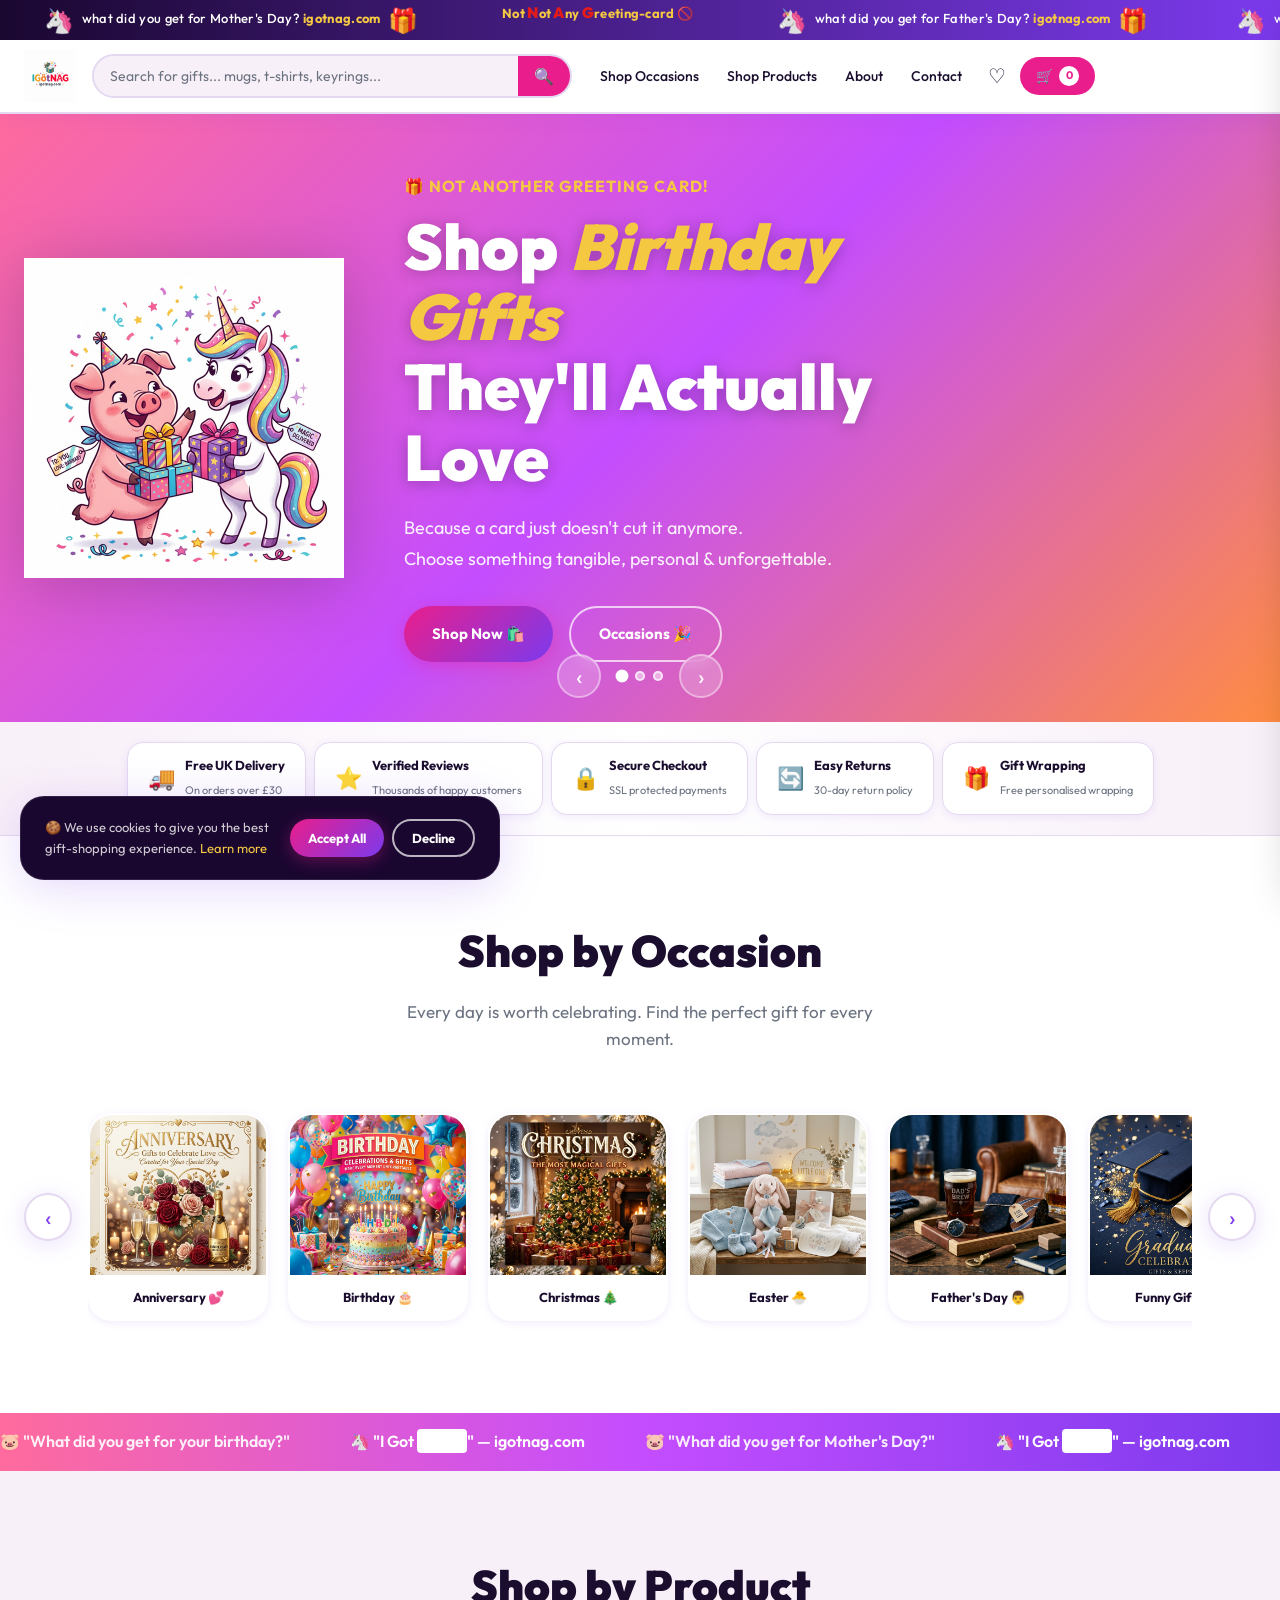
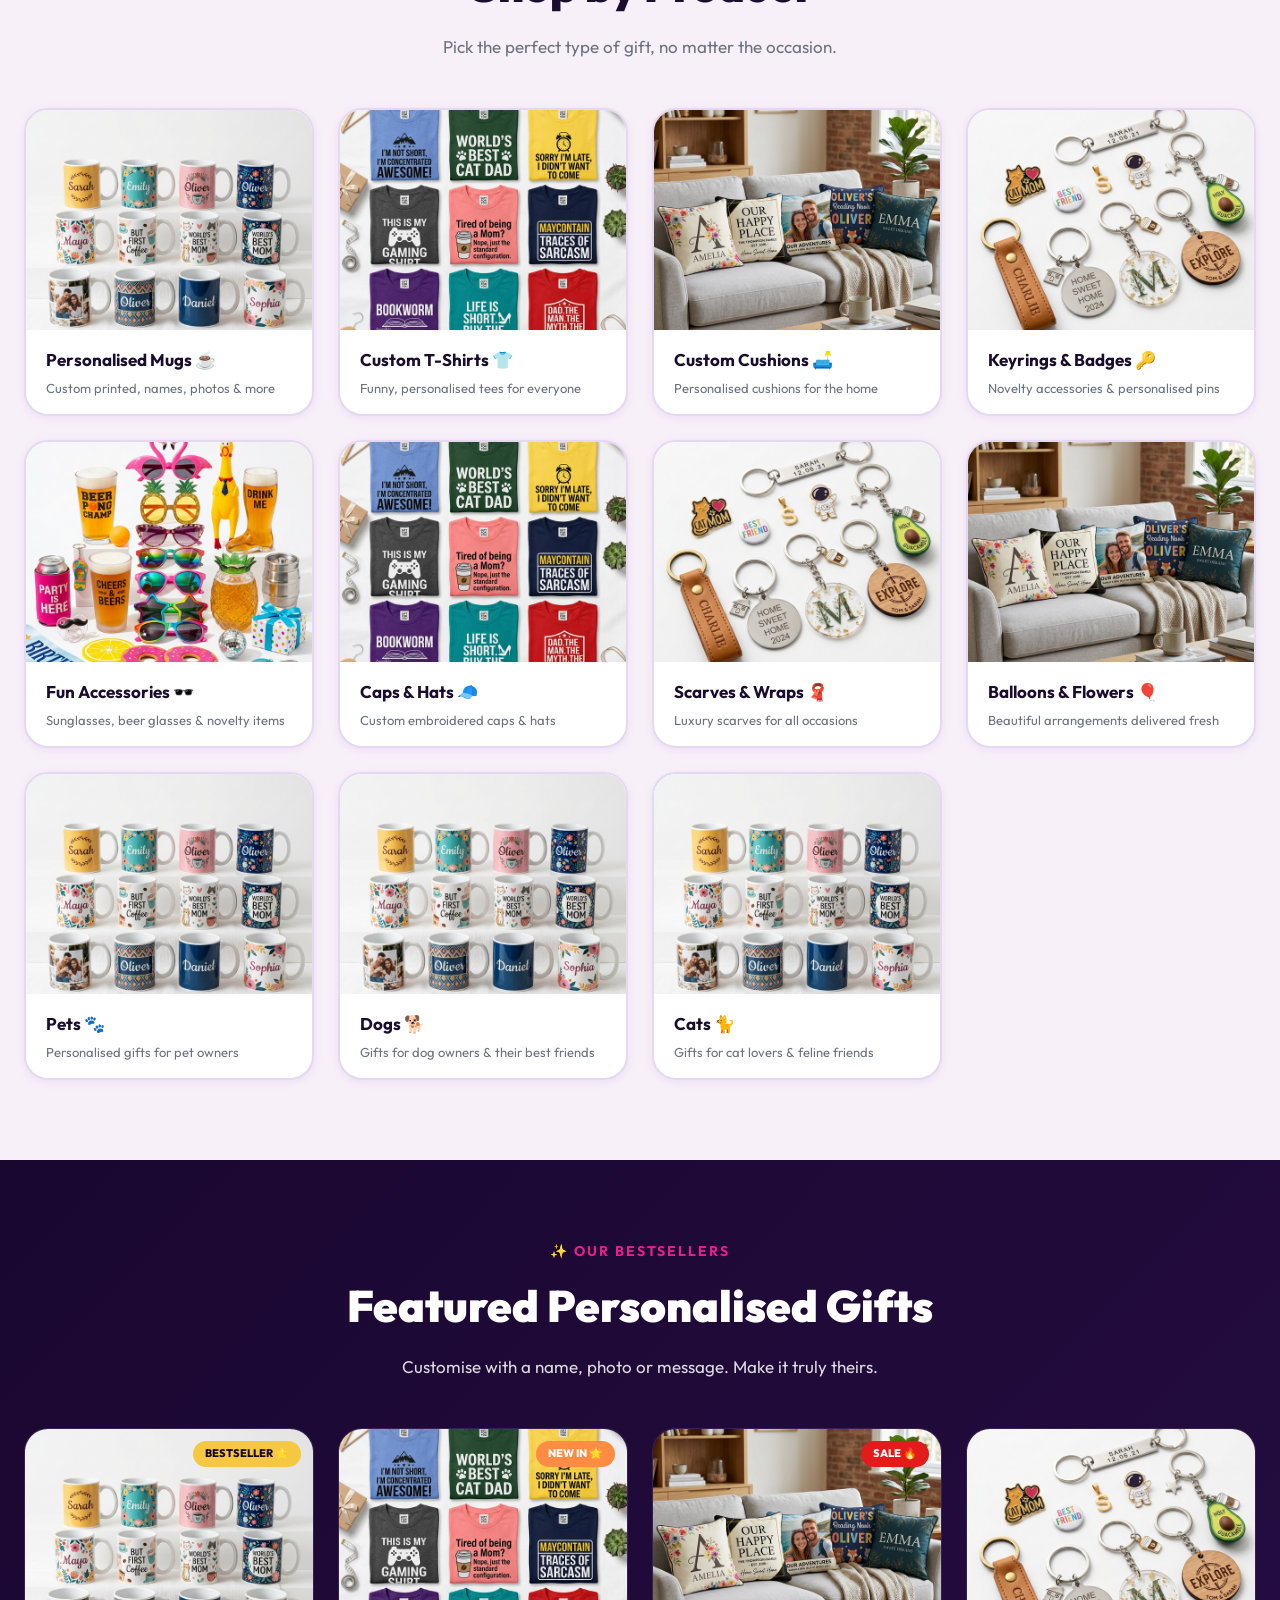
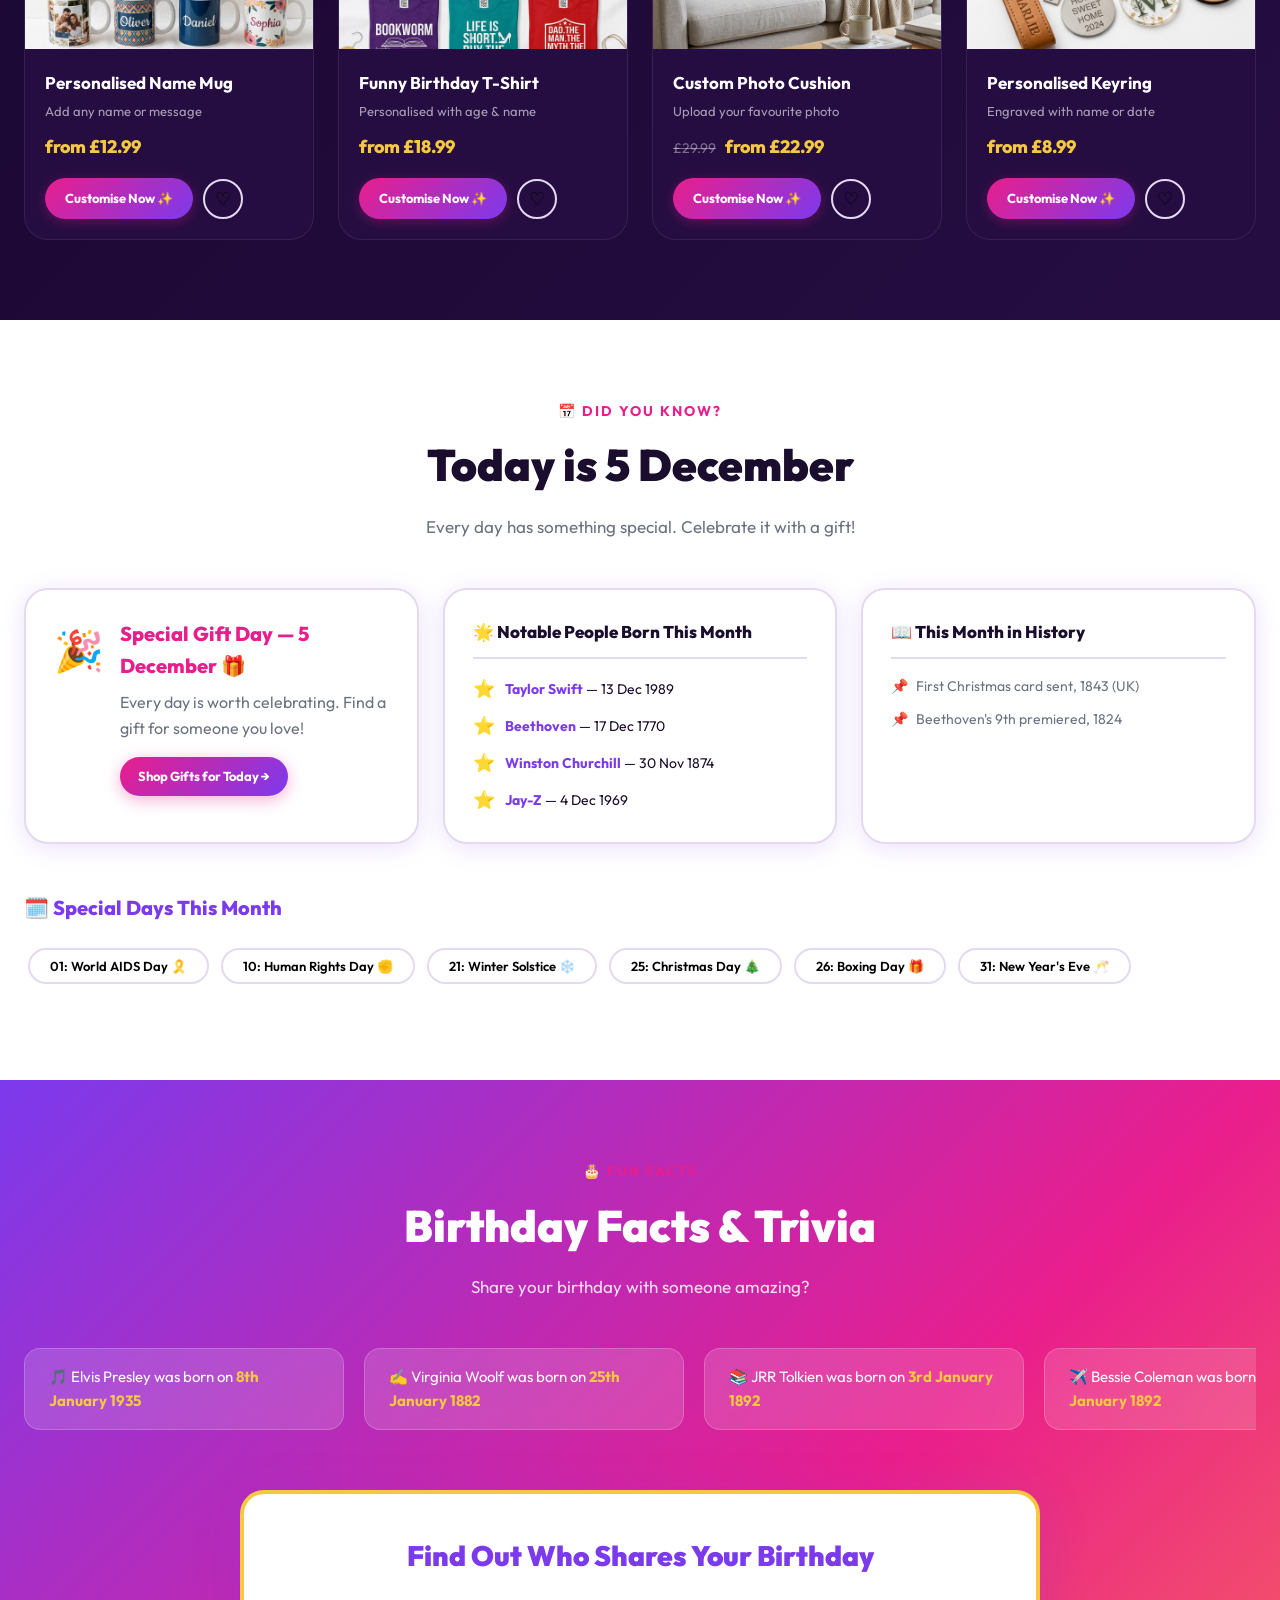
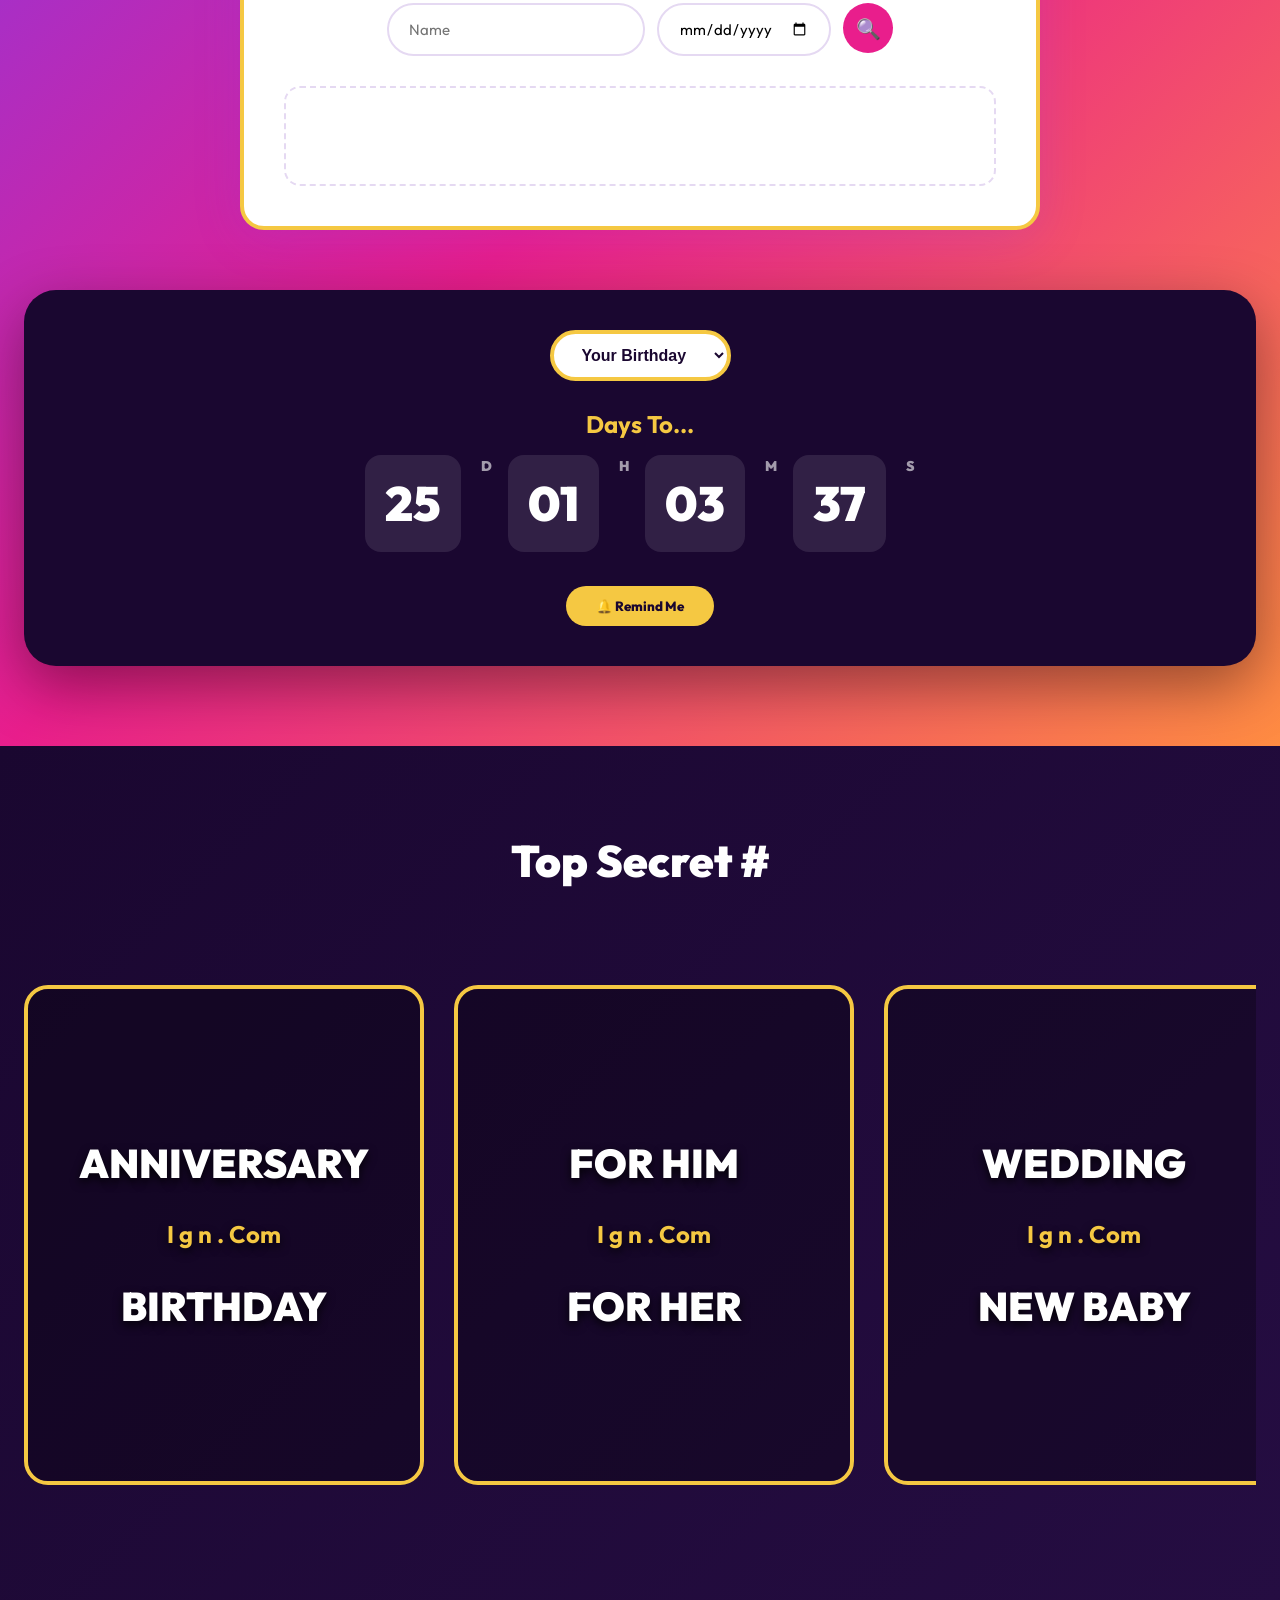
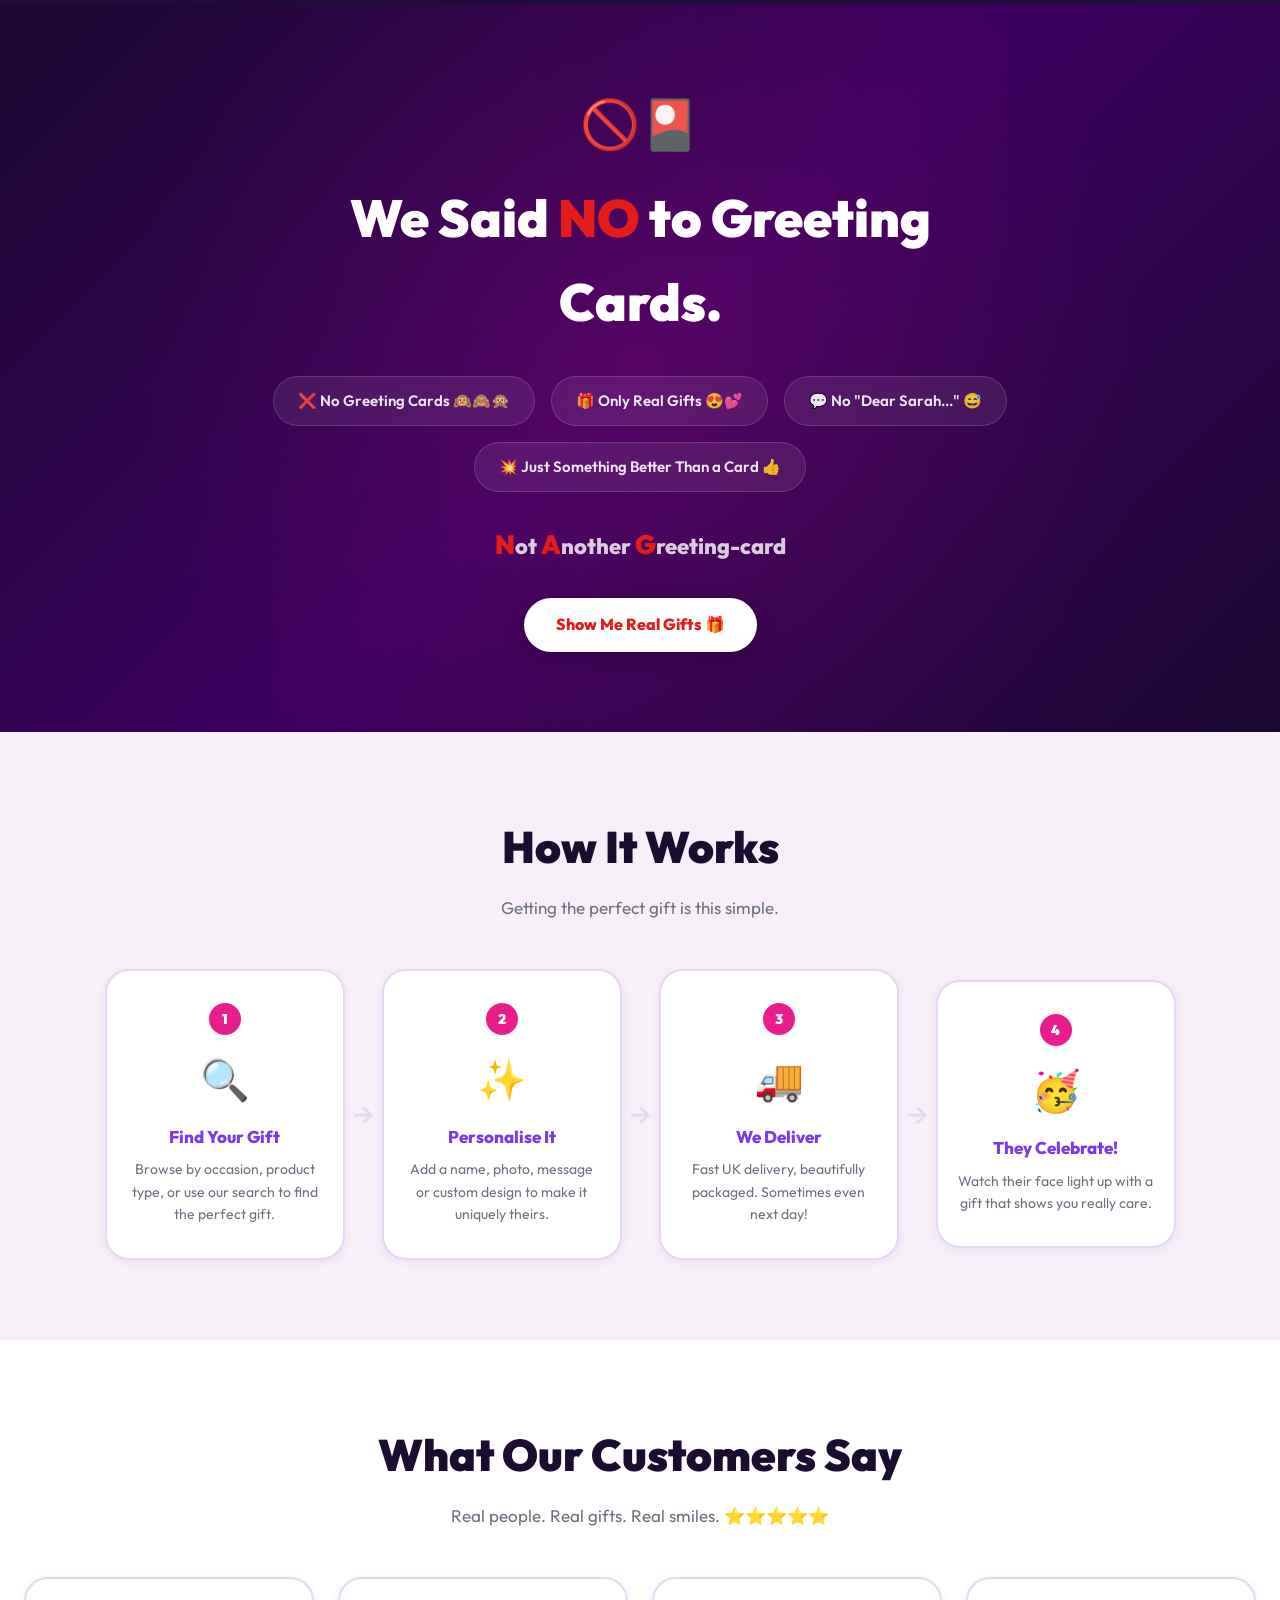
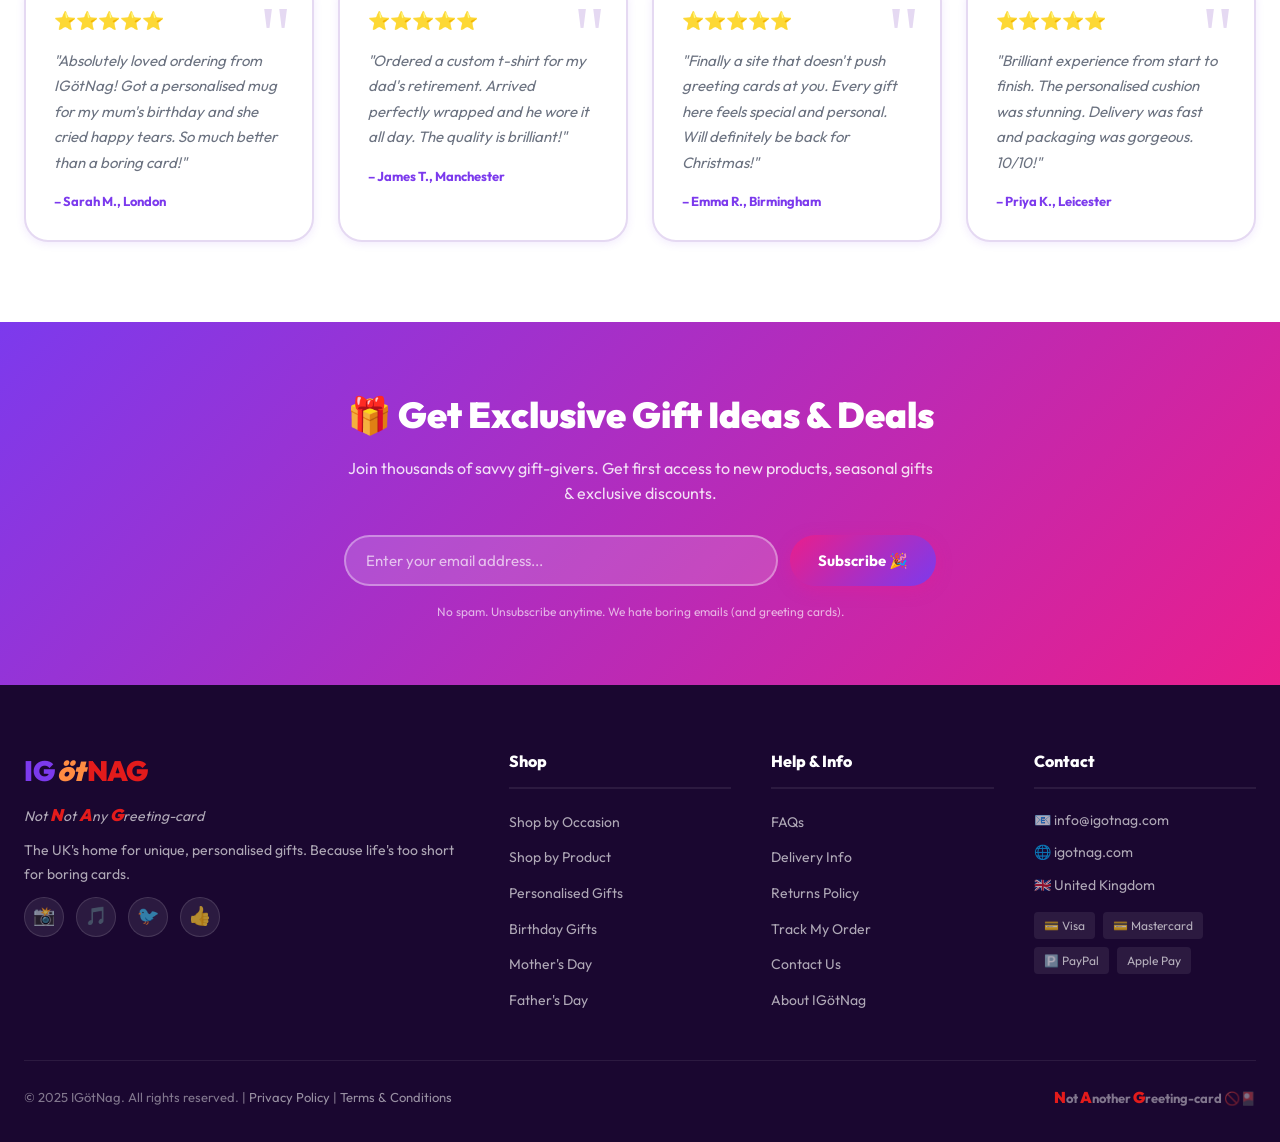
==== commit 45269269: "Update: ticket revisions - enlarged emojis in ticker, sorted all dropdowns alphabetically with scrol" ====
--- a/index.html
+++ b/index.html
@@ -16,34 +16,23 @@
   <!-- ======================== ANNOUNCEMENT TICKER ======================== -->
   <div class="ticker-bar" id="ticker-bar">
     <div class="ticker-track" id="ticker-track">
-      <span class="ticker-item">What did you get for Mother's Day? <strong>igotnag.com</strong> 🎁</span>
+      <span class="ticker-item"><span class="ticker-emoji bigger">🦄</span> what did you get for Mother's Day? <strong>igotnag.com</strong> <span class="ticker-emoji bigger">🎁</span></span>
       <span class="ticker-item nag-red">Not <span class="nag-letters">N</span>ot <span class="nag-letters">A</span>ny <span class="nag-letters">G</span>reeting-card 🚫</span>
-      <span class="ticker-item">What did you get for Father's Day? <strong>igotnag.com</strong> 🎁</span>
-      <span class="ticker-item">What did you get for your Valentine? <strong>igotnag.com</strong> 🎁</span>
+      <span class="ticker-item"><span class="ticker-emoji bigger">🦄</span> what did you get for Father's Day? <strong>igotnag.com</strong> <span class="ticker-emoji bigger">🎁</span></span>
+      <span class="ticker-item"><span class="ticker-emoji bigger">🦄</span> what did you get for your Valentine? <strong>igotnag.com</strong> <span class="ticker-emoji bigger">🎁</span></span>
       <span class="ticker-item nag-red">Not <span class="nag-letters">N</span>ot <span class="nag-letters">A</span>ny <span class="nag-letters">G</span>reeting-card 🚫</span>
-      <span class="ticker-item">What did you get for your birthday? <strong>igotnag.com</strong> 🎁</span>
-      <span class="ticker-item">What did you get for your Christmas? <strong>igotnag.com</strong> 🎁</span>
+      <span class="ticker-item"><span class="ticker-emoji bigger">🦄</span> what did you get for your birthday? <strong>igotnag.com</strong> <span class="ticker-emoji bigger">🎁</span></span>
+      <span class="ticker-item"><span class="ticker-emoji bigger">🦄</span> what did you get for your Christmas? <strong>igotnag.com</strong> <span class="ticker-emoji bigger">🎁</span></span>
       <span class="ticker-item nag-red">Not <span class="nag-letters">N</span>ot <span class="nag-letters">A</span>ny <span class="nag-letters">G</span>reeting-card 🚫</span>
-      <span class="ticker-item">What did you get for your brother? <strong>igotnag.com</strong> 🎁</span>
-      <span class="ticker-item">What did you get for your sister? <strong>igotnag.com</strong> 🎁</span>
+      <span class="ticker-item"><span class="ticker-emoji bigger">🦄</span> what did you get for your brother? <strong>igotnag.com</strong> <span class="ticker-emoji bigger">🎁</span></span>
+      <span class="ticker-item"><span class="ticker-emoji bigger">🦄</span> what did you get for your sister? <strong>igotnag.com</strong> <span class="ticker-emoji bigger">🎁</span></span>
       <span class="ticker-item nag-red">Not <span class="nag-letters">N</span>ot <span class="nag-letters">A</span>ny <span class="nag-letters">G</span>reeting-card 🚫</span>
-      <span class="ticker-item">What did you get for your neighbour? <strong>igotnag.com</strong> 🎁</span>
-      <span class="ticker-item">What did you get for your son? <strong>igotnag.com</strong> 🎁</span>
-      <span class="ticker-item">What did you get for your daughter? <strong>igotnag.com</strong> 🎁</span>
+      <span class="ticker-item"><span class="ticker-emoji bigger">🦄</span> what did you get for your neighbour? <strong>igotnag.com</strong> <span class="ticker-emoji bigger">🎁</span></span>
+      <span class="ticker-item"><span class="ticker-emoji bigger">🦄</span> what did you get for your son? <strong>igotnag.com</strong> <span class="ticker-emoji bigger">🎁</span></span>
+      <span class="ticker-item"><span class="ticker-emoji bigger">🦄</span> what did you get for your daughter? <strong>igotnag.com</strong> <span class="ticker-emoji bigger">🎁</span></span>
       <span class="ticker-item nag-red">Not <span class="nag-letters">N</span>ot <span class="nag-letters">A</span>ny <span class="nag-letters">G</span>reeting-card 🚫</span>
-      <span class="ticker-item">What did you get for your family? <strong>igotnag.com</strong> 🎁</span>
-      <span class="ticker-item">What did you get for your mum? <strong>igotnag.com</strong> 🎁</span>
-      <span class="ticker-item">What did you get for your dad? <strong>igotnag.com</strong> 🎁</span>
-      <span class="ticker-item nag-red">Not <span class="nag-letters">N</span>ot <span class="nag-letters">A</span>ny <span class="nag-letters">G</span>reeting-card 🚫</span>
-      <span class="ticker-item">What did you get for your dog? <strong>igotnag.com</strong> 🎁</span>
-      <span class="ticker-item">What did you get for your cat? <strong>igotnag.com</strong> 🎁</span>
-      <span class="ticker-item">What did you get for your girlfriend? <strong>igotnag.com</strong> 🎁</span>
-      <span class="ticker-item nag-red">Not <span class="nag-letters">N</span>ot <span class="nag-letters">A</span>ny <span class="nag-letters">G</span>reeting-card 🚫</span>
-      <span class="ticker-item">What did you get for your boyfriend? <strong>igotnag.com</strong> 🎁</span>
-      <!-- Duplicate for seamless loop -->
-      <span class="ticker-item">What did you get for Mother's Day? <strong>igotnag.com</strong> 🎁</span>
-      <span class="ticker-item nag-red">Not <span class="nag-letters">N</span>ot <span class="nag-letters">A</span>ny <span class="nag-letters">G</span>reeting-card 🚫</span>
-      <span class="ticker-item">What did you get for Father's Day? <strong>igotnag.com</strong> 🎁</span>
+      <!-- Duplicate for loop -->
+      <span class="ticker-item"><span class="ticker-emoji bigger">🦄</span> what did you get for Mother's Day? <strong>igotnag.com</strong> <span class="ticker-emoji bigger">🎁</span></span>
     </div>
   </div>
 
@@ -109,8 +98,8 @@
             <h1 class="hero-headline">Shop <span class="highlight">Birthday Gifts</span><br/>They'll Actually Love</h1>
             <p class="hero-sub">Because a card just doesn't cut it anymore.<br/>Choose something tangible, personal & unforgettable.</p>
             <div class="hero-cta-row">
-              <a href="#occasions" class="btn-primary" id="hero-cta-occasions">Shop Birthday Gifts 🎂</a>
-              <a href="#categories" class="btn-outline" id="hero-cta-all">Shop All Occasions 🎉</a>
+              <a href="#categories" class="btn-primary" id="hero-cta-occasions">Shop Now 🛍️</a>
+              <a href="#occasions" class="btn-outline" id="hero-cta-all">Occasions 🎉</a>
             </div>
           </div>
         </div>
@@ -396,6 +385,37 @@
             <h3>Balloons & Flowers 🎈</h3>
             <p>Beautiful arrangements delivered fresh</p>
           </div>
+        <a href="pages/shop.html?cat=pets" class="product-cat-card" id="cat-pets">
+          <div class="pcat-img-wrap">
+            <img src="assets/products/mugs.png" alt="Pet Gifts" loading="lazy" />
+            <div class="pcat-overlay"><span>Shop Now →</span></div>
+          </div>
+          <div class="pcat-info">
+            <h3>Pets 🐾</h3>
+            <p>Personalised gifts for pet owners</p>
+          </div>
+        </a>
+
+        <a href="pages/shop.html?cat=dogs" class="product-cat-card" id="cat-dogs">
+          <div class="pcat-img-wrap">
+            <img src="assets/products/mugs.png" alt="Dog Gifts" loading="lazy" />
+            <div class="pcat-overlay"><span>Shop Now →</span></div>
+          </div>
+          <div class="pcat-info">
+            <h3>Dogs 🐕</h3>
+            <p>Gifts for dog owners &amp; their best friends</p>
+          </div>
+        </a>
+
+        <a href="pages/shop.html?cat=cats" class="product-cat-card" id="cat-cats">
+          <div class="pcat-img-wrap">
+            <img src="assets/products/mugs.png" alt="Cat Gifts" loading="lazy" />
+            <div class="pcat-overlay"><span>Shop Now →</span></div>
+          </div>
+          <div class="pcat-info">
+            <h3>Cats 🐈</h3>
+            <p>Gifts for cat lovers &amp; feline friends</p>
+          </div>
         </a>
 
       </div>
@@ -547,14 +567,85 @@
         </div>
       </div>
 
-      <!-- Birthday Finder -->
-      <div class="birthday-finder" id="birthday-finder">
-        <h3>🎂 Find Out Who Shares Your Birthday!</h3>
-        <div class="bday-form">
-          <input type="date" id="bday-input" class="bday-date-input" aria-label="Enter your birthday" />
-          <button class="btn-primary" id="bday-search-btn">Find My Birthday Twin 🌟</button>
-        </div>
-        <div class="bday-result" id="bday-result"></div>
+      <!-- Birthday Finder Redesign -->
+      <div class="birthday-finder-modern" id="birthday-finder">
+        <div class="bday-modern-card">
+          <div class="bday-header">
+            <h3>Find Out Who Shares Your Birthday</h3>
+          </div>
+          <div class="bday-input-group">
+            <input type="text" id="bday-input-name" placeholder="Name" />
+            <input type="date" id="bday-input-date" />
+            <button id="bday-search-btn-modern">🔍</button>
+          </div>
+          <div class="bday-result-area" id="bday-result">
+            <!-- Results like the image -->
+          </div>
+        </div>
+      </div>
+
+      <!-- COUNTDOWN SECTION -->
+      <div class="countdown-wrap" id="countdown-section">
+        <div class="countdown-selector">
+          <select id="countdown-choice">
+            <option value="birthday">Your Birthday</option>
+            <option value="easter">Easter</option>
+            <option value="christmas">Christmas</option>
+          </select>
+          <div class="countdown-display">
+            <span class="count-label">Days To...</span>
+            <div class="count-numbers" id="main-countdown">
+              <span id="count-days">00</span><small>d</small>
+              <span id="count-hours">00</span><small>h</small>
+              <span id="count-mins">00</span><small>m</small>
+              <span id="count-secs">00</span><small>s</small>
+            </div>
+          </div>
+          <button class="btn-reminder">🔔 Remind Me</button>
+        </div>
+      </div>
+    </div>
+  </section>
+
+  <!-- ======================== TOP SECRET LOOP ======================== -->
+  <section class="section section-dark top-secret" id="top-secret">
+    <div class="container">
+      <div class="section-header">
+        <h2 class="section-title light">Top Secret #</h2>
+      </div>
+      <div class="secret-loop-container">
+        <div class="secret-slide-loop">
+          <div class="secret-item">
+            <video autoplay muted loop playsinline class="secret-video"><source src="assets/anniversary_loop.mp4" type="video/mp4"></video>
+            <div class="secret-overlay">
+              <div class="secret-text">
+                <span class="secret-word">Anniversary</span>
+                <span class="secret-url">I g n . Com</span>
+                <span class="secret-word">Birthday</span>
+              </div>
+            </div>
+          </div>
+          <div class="secret-item">
+            <video autoplay muted loop playsinline class="secret-video"><source src="assets/him_her_loop.mp4" type="video/mp4"></video>
+            <div class="secret-overlay">
+              <div class="secret-text">
+                <span class="secret-word">For him</span>
+                <span class="secret-url">I g n . Com</span>
+                <span class="secret-word">For her</span>
+              </div>
+            </div>
+          </div>
+          <div class="secret-item">
+            <video autoplay muted loop playsinline class="secret-video"><source src="assets/wedding_baby_loop.mp4" type="video/mp4"></video>
+            <div class="secret-overlay">
+              <div class="secret-text">
+                <span class="secret-word">Wedding</span>
+                <span class="secret-url">I g n . Com</span>
+                <span class="secret-word">New baby</span>
+              </div>
+            </div>
+          </div>
+        </div>
       </div>
     </div>
   </section>
@@ -759,6 +850,11 @@
     </div>
   </div>
 
+  <!-- Quick Shop Floating Button -->
+  <a href="#categories" class="quick-shop-btn" id="quick-shop-btn" aria-label="Quick Shop">
+    🛍️ <span>Shop Now</span>
+  </a>
+
   <!-- Back to Top -->
   <button class="back-to-top" id="back-to-top" aria-label="Back to top">↑</button>
 
--- a/style.css
+++ b/style.css
@@ -100,6 +100,7 @@
 .ticker-item strong { color: var(--gold); }
 .ticker-item.nag-red { color: var(--gold); font-weight: 700; }
 .nag-letters { color: var(--nag-red); font-weight: 900; font-size: 15px; }
+.ticker-emoji.bigger { font-size: 24px; vertical-align: middle; margin: 0 4px; }
 
 /* ============================================
    STICKY HEADER
@@ -798,6 +799,188 @@
   animation: factsScroll 30s linear infinite;
   width: max-content;
 }
+
+/* ============================================
+   BIRTHDAY FINDER MODERN
+   ============================================ */
+.birthday-finder-modern {
+  margin-top: 60px;
+  max-width: 800px;
+  margin-left: auto;
+  margin-right: auto;
+}
+.bday-modern-card {
+  background: white;
+  border-radius: var(--radius-lg);
+  padding: 40px;
+  box-shadow: var(--shadow-lg);
+  border: 4px solid var(--gold);
+  text-align: center;
+}
+.bday-header h3 {
+  font-size: 28px;
+  font-weight: 900;
+  color: var(--secondary);
+  margin-bottom: 24px;
+}
+.bday-input-group {
+  display: flex;
+  gap: 12px;
+  justify-content: center;
+  flex-wrap: wrap;
+  margin-bottom: 30px;
+}
+.bday-input-group input {
+  padding: 14px 20px;
+  border: 2px solid var(--border);
+  border-radius: 50px;
+  font-family: inherit;
+  font-size: 15px;
+  outline: none;
+}
+.bday-input-group input:focus { border-color: var(--primary); }
+#bday-search-btn-modern {
+  width: 50px;
+  height: 50px;
+  border-radius: 50%;
+  background: var(--primary);
+  color: white;
+  font-size: 20px;
+  display: flex;
+  align-items: center;
+  justify-content: center;
+  transition: transform var(--transition);
+}
+#bday-search-btn-modern:hover { transform: scale(1.1); }
+.bday-result-area {
+  min-height: 100px;
+  padding: 20px;
+  border: 2px dashed var(--border);
+  border-radius: var(--radius-md);
+  margin-top: 20px;
+}
+
+/* ============================================
+   COUNTDOWN TIMER
+   ============================================ */
+.countdown-wrap {
+  margin-top: 60px;
+  background: var(--dark-bg);
+  padding: 40px;
+  border-radius: var(--radius-xl);
+  color: white;
+  box-shadow: 0 20px 60px rgba(0,0,0,0.4);
+}
+.countdown-selector {
+  display: flex;
+  flex-direction: column;
+  align-items: center;
+  gap: 24px;
+}
+#countdown-choice {
+  background: white;
+  color: var(--dark-bg);
+  padding: 12px 24px;
+  border-radius: 50px;
+  font-weight: 800;
+  font-size: 16px;
+  border: 4px solid var(--gold);
+  cursor: pointer;
+}
+.countdown-display {
+  text-align: center;
+}
+.count-label {
+  display: block;
+  font-size: 24px;
+  font-weight: 700;
+  color: var(--gold);
+  margin-bottom: 12px;
+}
+.count-numbers {
+  display: flex;
+  gap: 16px;
+  font-size: 48px;
+  font-weight: 900;
+}
+.count-numbers span {
+  background: rgba(255,255,255,0.1);
+  padding: 10px 20px;
+  border-radius: var(--radius-md);
+  min-width: 90px;
+  display: inline-block;
+}
+.count-numbers small {
+  font-size: 14px;
+  text-transform: uppercase;
+  color: rgba(255,255,255,0.6);
+  margin-left: 4px;
+}
+.btn-reminder {
+  background: var(--gold);
+  color: var(--dark-bg);
+  padding: 12px 30px;
+  border-radius: 50px;
+  font-weight: 800;
+  margin-top: 10px;
+}
+
+/* ============================================
+   TOP SECRET LOOP
+   ============================================ */
+.secret-loop-container {
+  overflow: hidden;
+  padding: 40px 0;
+}
+.secret-slide-loop {
+  display: flex;
+  gap: 30px;
+  animation: secretScroll 60s linear infinite;
+  width: max-content;
+}
+@keyframes secretScroll {
+  from { transform: translateX(0); }
+  to { transform: translateX(-50%); }
+}
+.secret-item {
+  position: relative;
+  width: 400px;
+  height: 500px;
+  border-radius: var(--radius-lg);
+  overflow: hidden;
+  border: 4px solid var(--gold);
+}
+.secret-video {
+  width: 100%;
+  height: 100%;
+  object-fit: cover;
+}
+.secret-overlay {
+  position: absolute;
+  inset: 0;
+  background: rgba(0,0,0,0.3);
+  display: flex;
+  align-items: center;
+  justify-content: center;
+  text-align: center;
+}
+.secret-text {
+  display: flex;
+  flex-direction: column;
+  gap: 20px;
+  color: white;
+  text-shadow: 0 4px 10px rgba(0,0,0,0.8);
+}
+.secret-word {
+  font-size: 40px;
+  font-weight: 900;
+  text-transform: uppercase;
+}
+.secret-url {
+  font-size: 24px;
+  font-weight: 700;
+  color: var(--gold);
+}
 .facts-ticker:hover { animation-play-state: paused; }
 @keyframes factsScroll {
   from { transform: translateX(0); }
@@ -1196,6 +1379,49 @@
 }
 .back-to-top.visible { opacity: 1; transform: translateY(0); pointer-events: all; }
 .back-to-top:hover { background: var(--primary-dark); transform: translateY(-4px); }
+
+/* ============================================
+   QUICK SHOP FLOATING BUTTON
+   ============================================ */
+.quick-shop-btn {
+  position: fixed;
+  bottom: 90px;
+  right: 24px;
+  display: flex;
+  align-items: center;
+  gap: 8px;
+  padding: 14px 22px;
+  background: linear-gradient(135deg, var(--secondary), var(--primary));
+  color: white;
+  font-weight: 800;
+  font-size: 15px;
+  border-radius: 50px;
+  box-shadow: 0 8px 30px rgba(233,30,140,0.4);
+  z-index: 900;
+  opacity: 0;
+  transform: translateX(80px);
+  transition: all 0.4s cubic-bezier(0.4,0,0.2,1);
+  pointer-events: none;
+  text-decoration: none;
+}
+.quick-shop-btn.visible {
+  opacity: 1;
+  transform: translateX(0);
+  pointer-events: all;
+}
+.quick-shop-btn:hover {
+  transform: translateX(0) translateY(-3px);
+  box-shadow: 0 12px 40px rgba(233,30,140,0.55);
+}
+@media (max-width: 768px) {
+  .quick-shop-btn { bottom: 80px; right: 12px; padding: 12px 18px; font-size: 13px; }
+}
+
+/* ============================================
+   VIDEO CLICK HINT
+   ============================================ */
+video { cursor: pointer; }
+video::after { content: ''; }
 
 /* ============================================
    RESPONSIVE
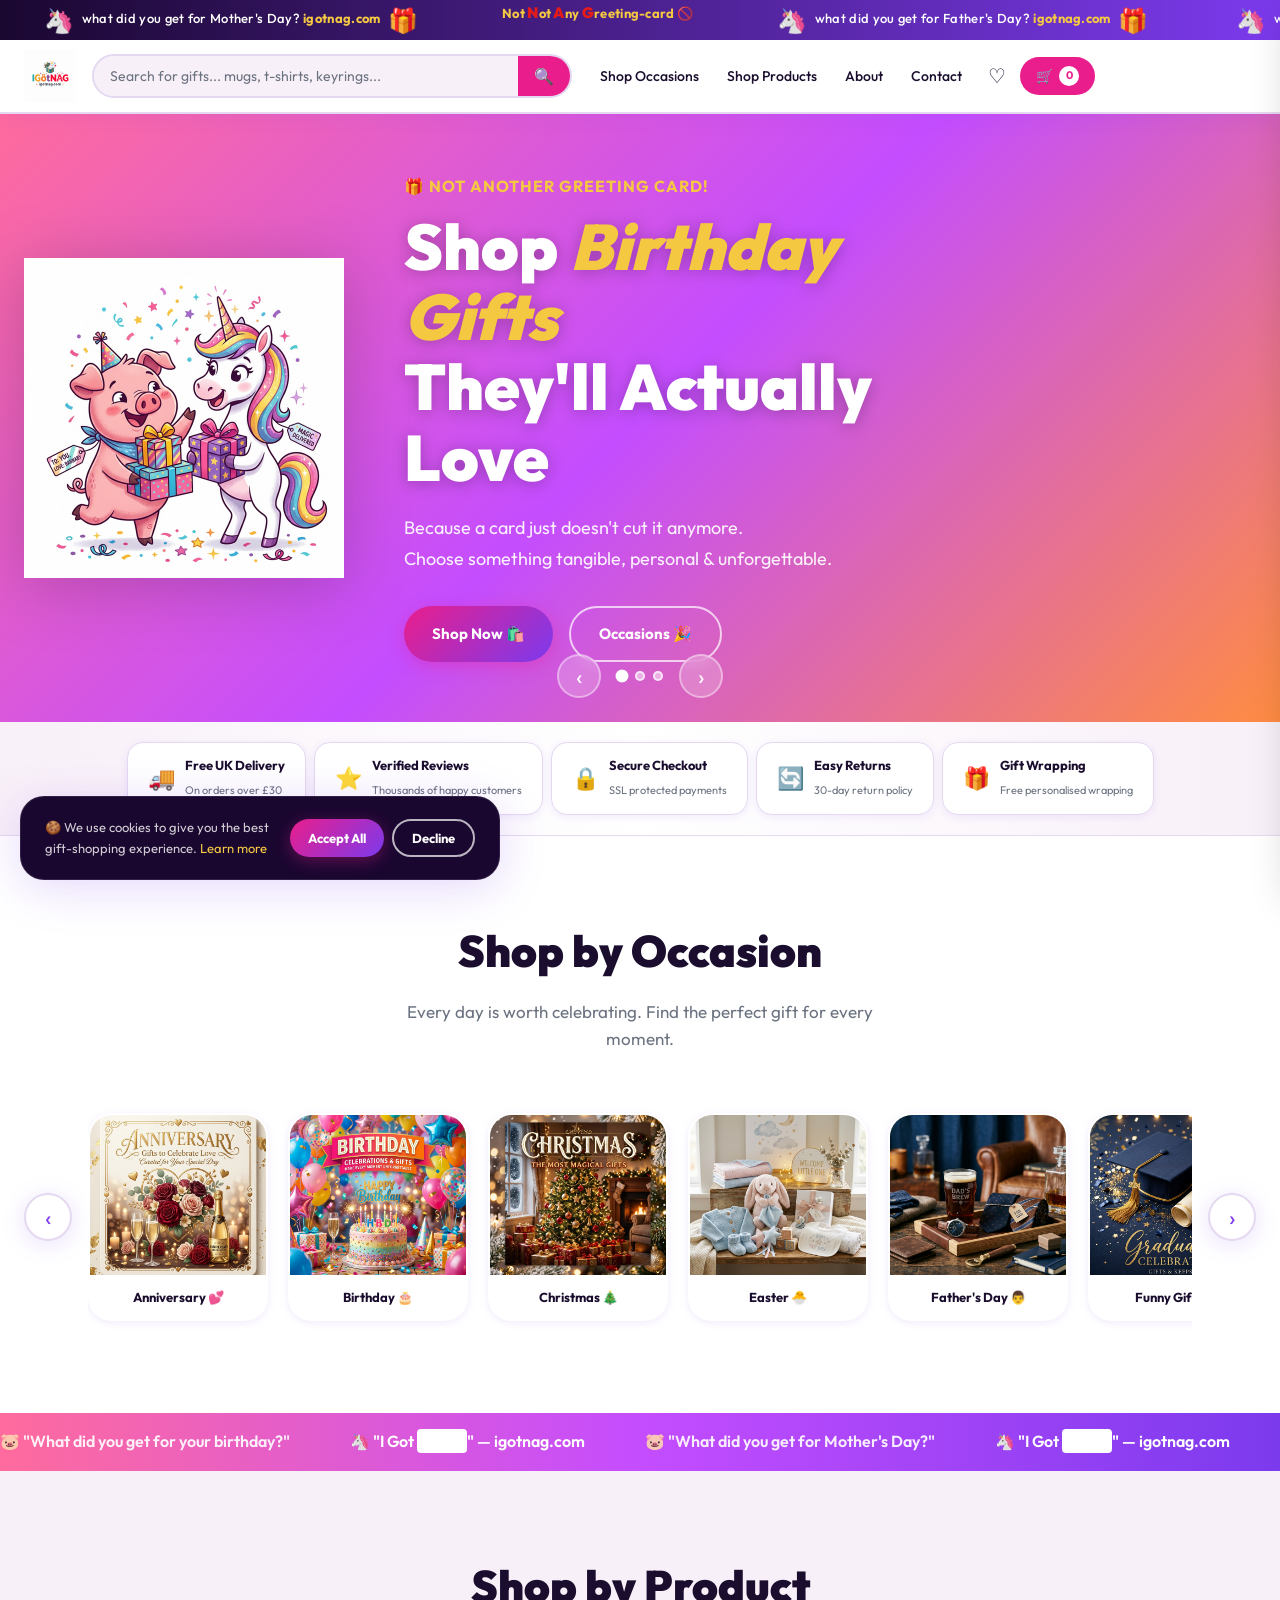
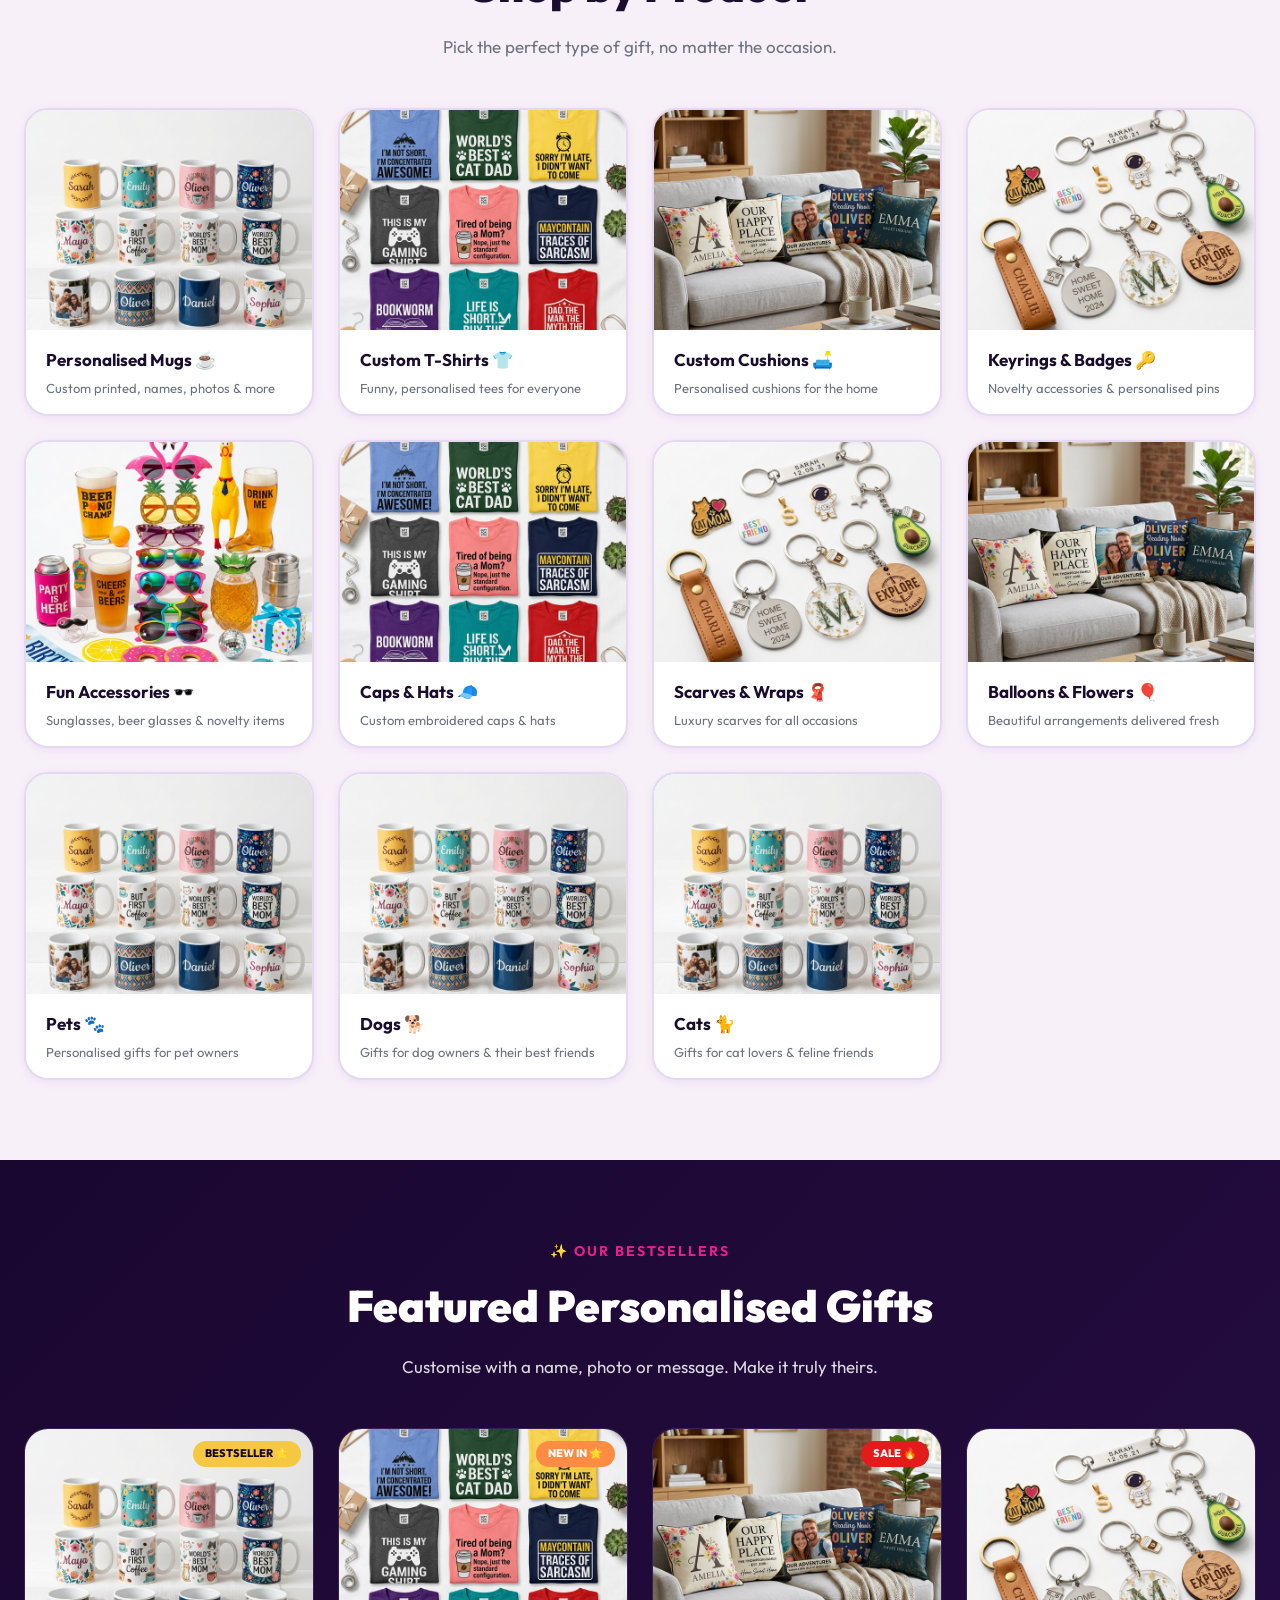
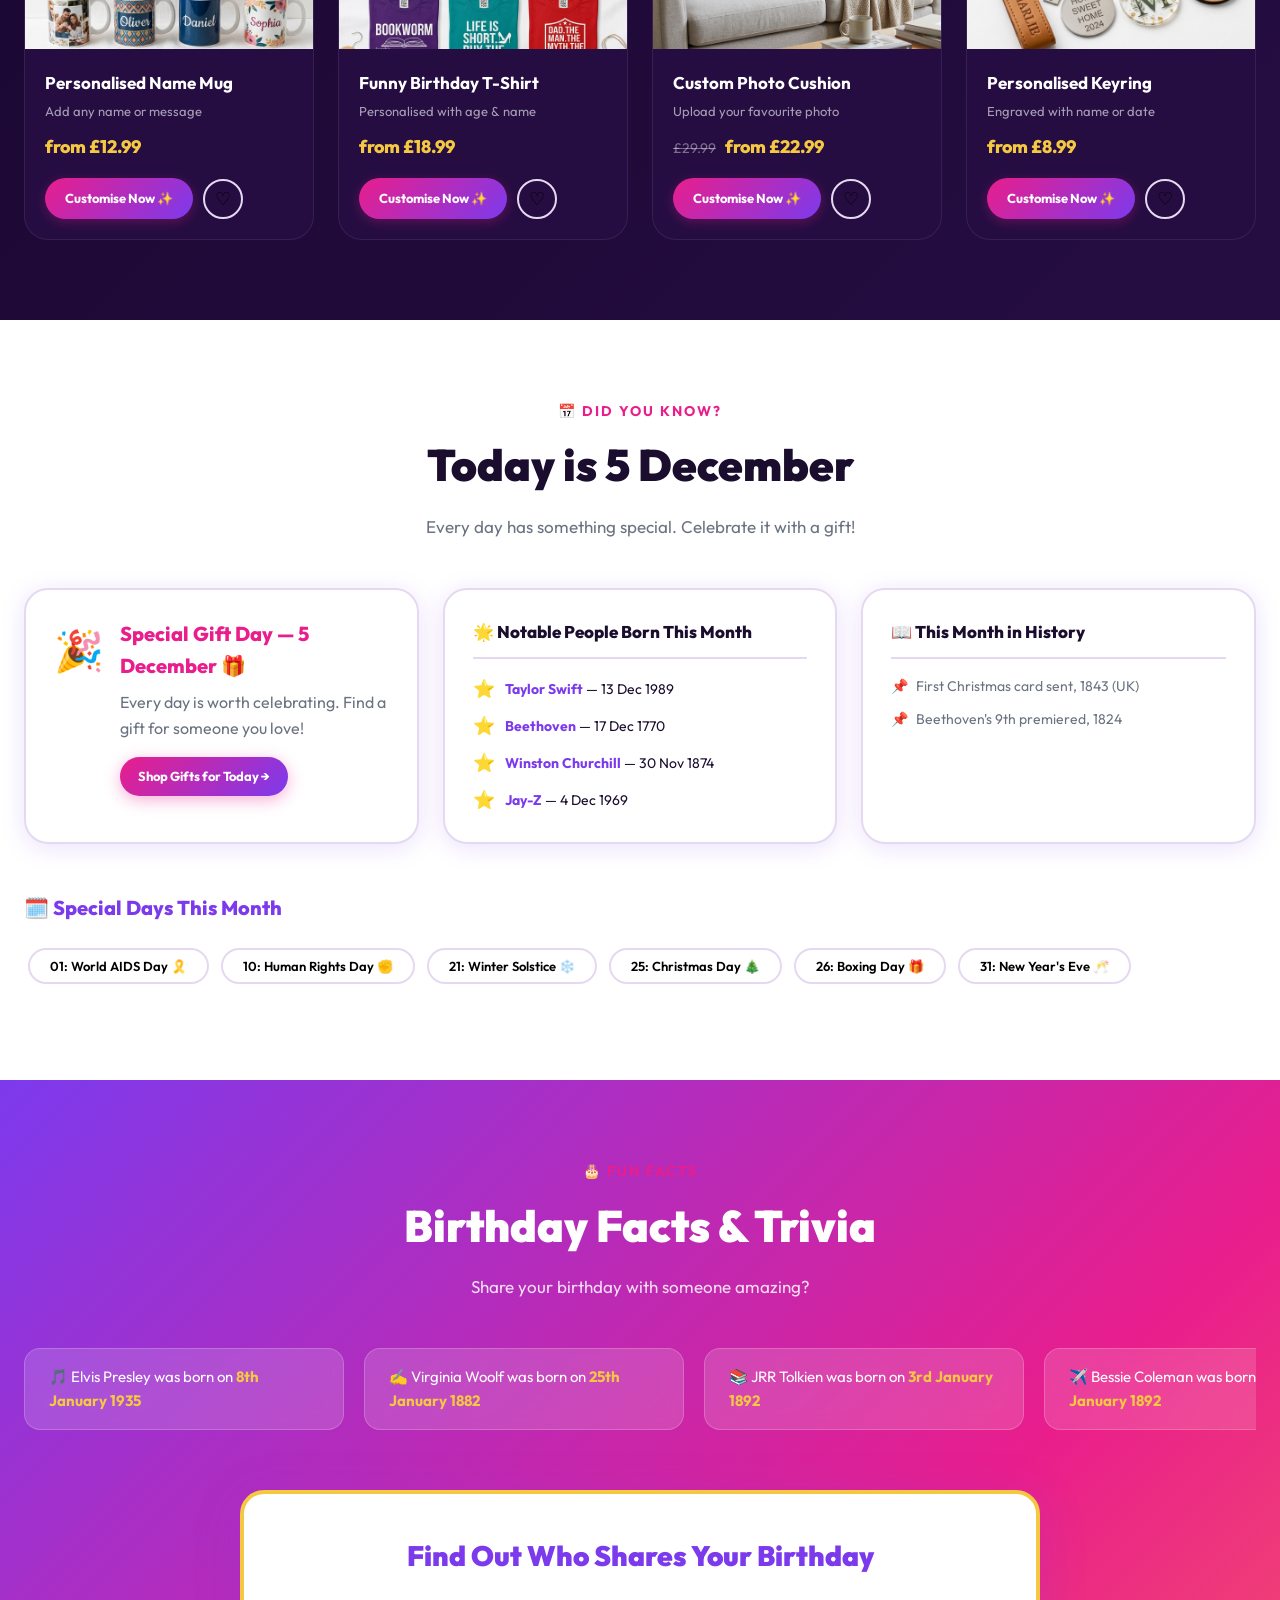
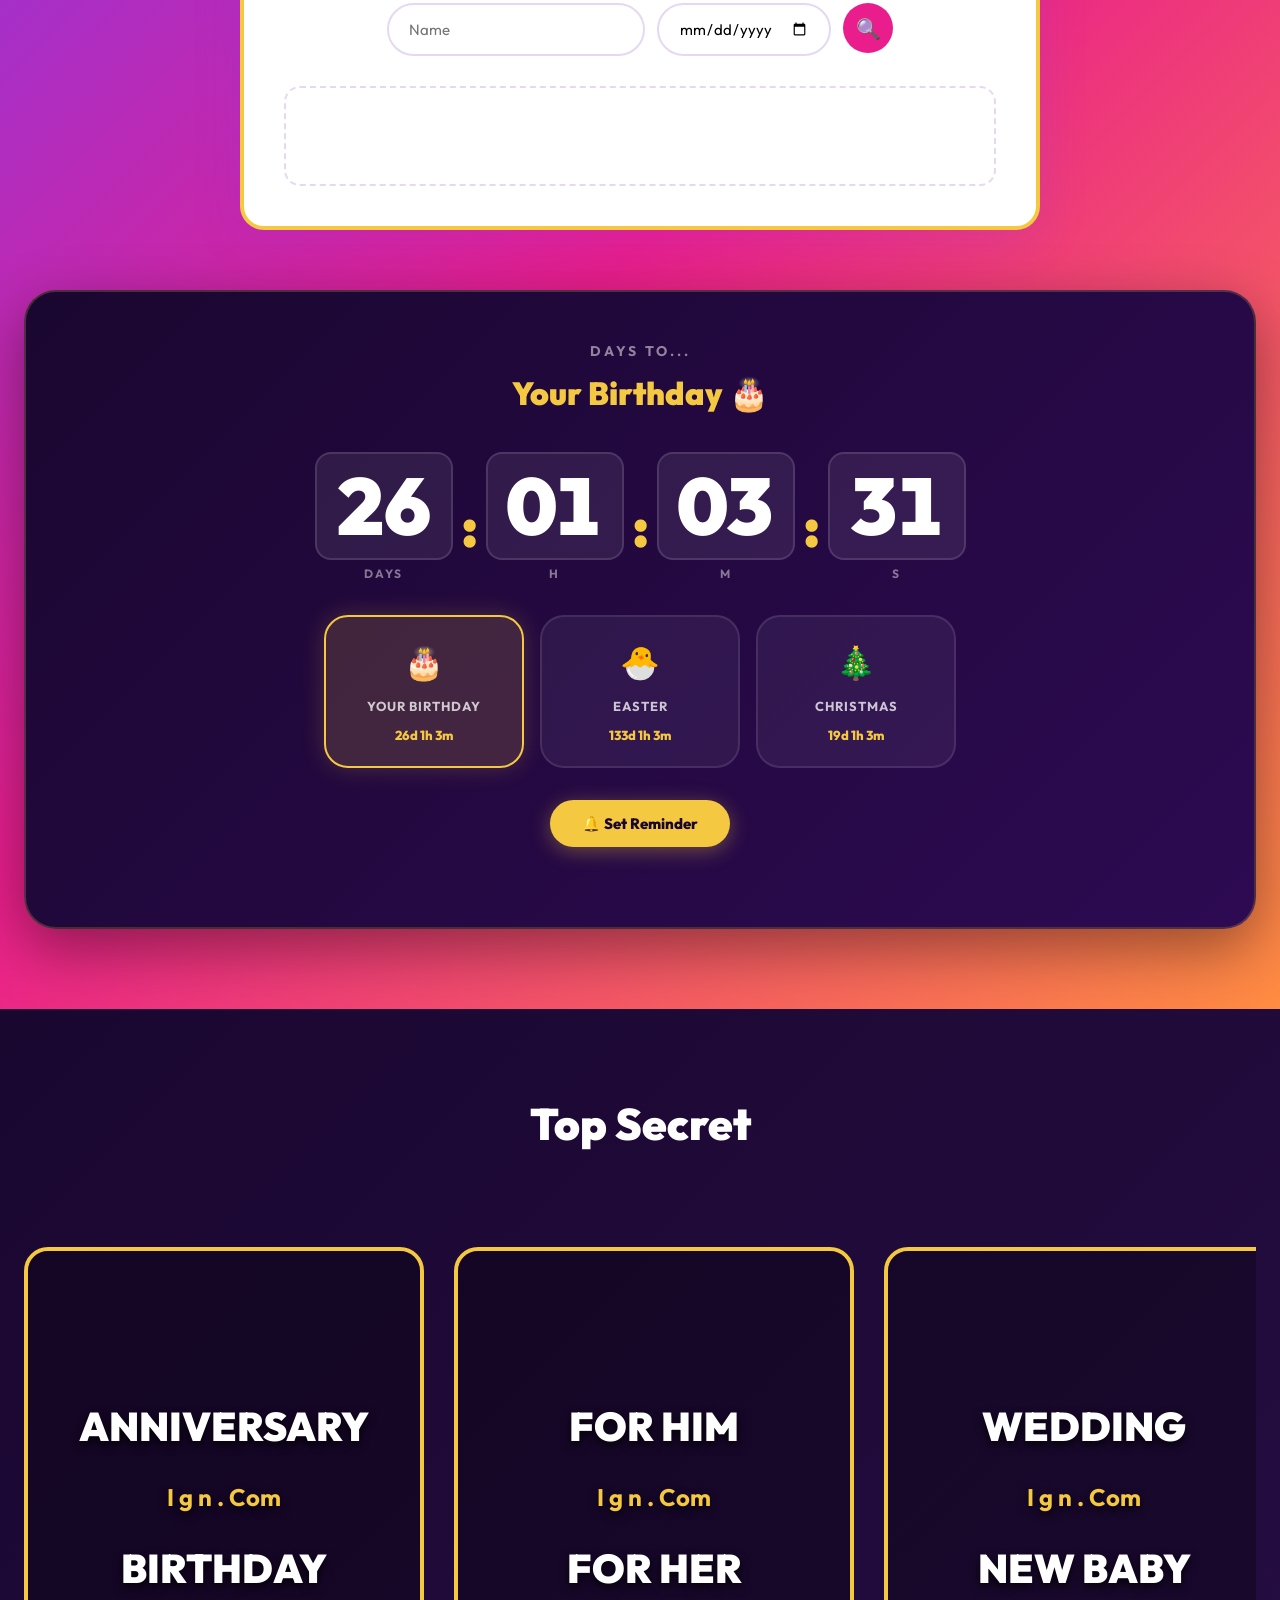
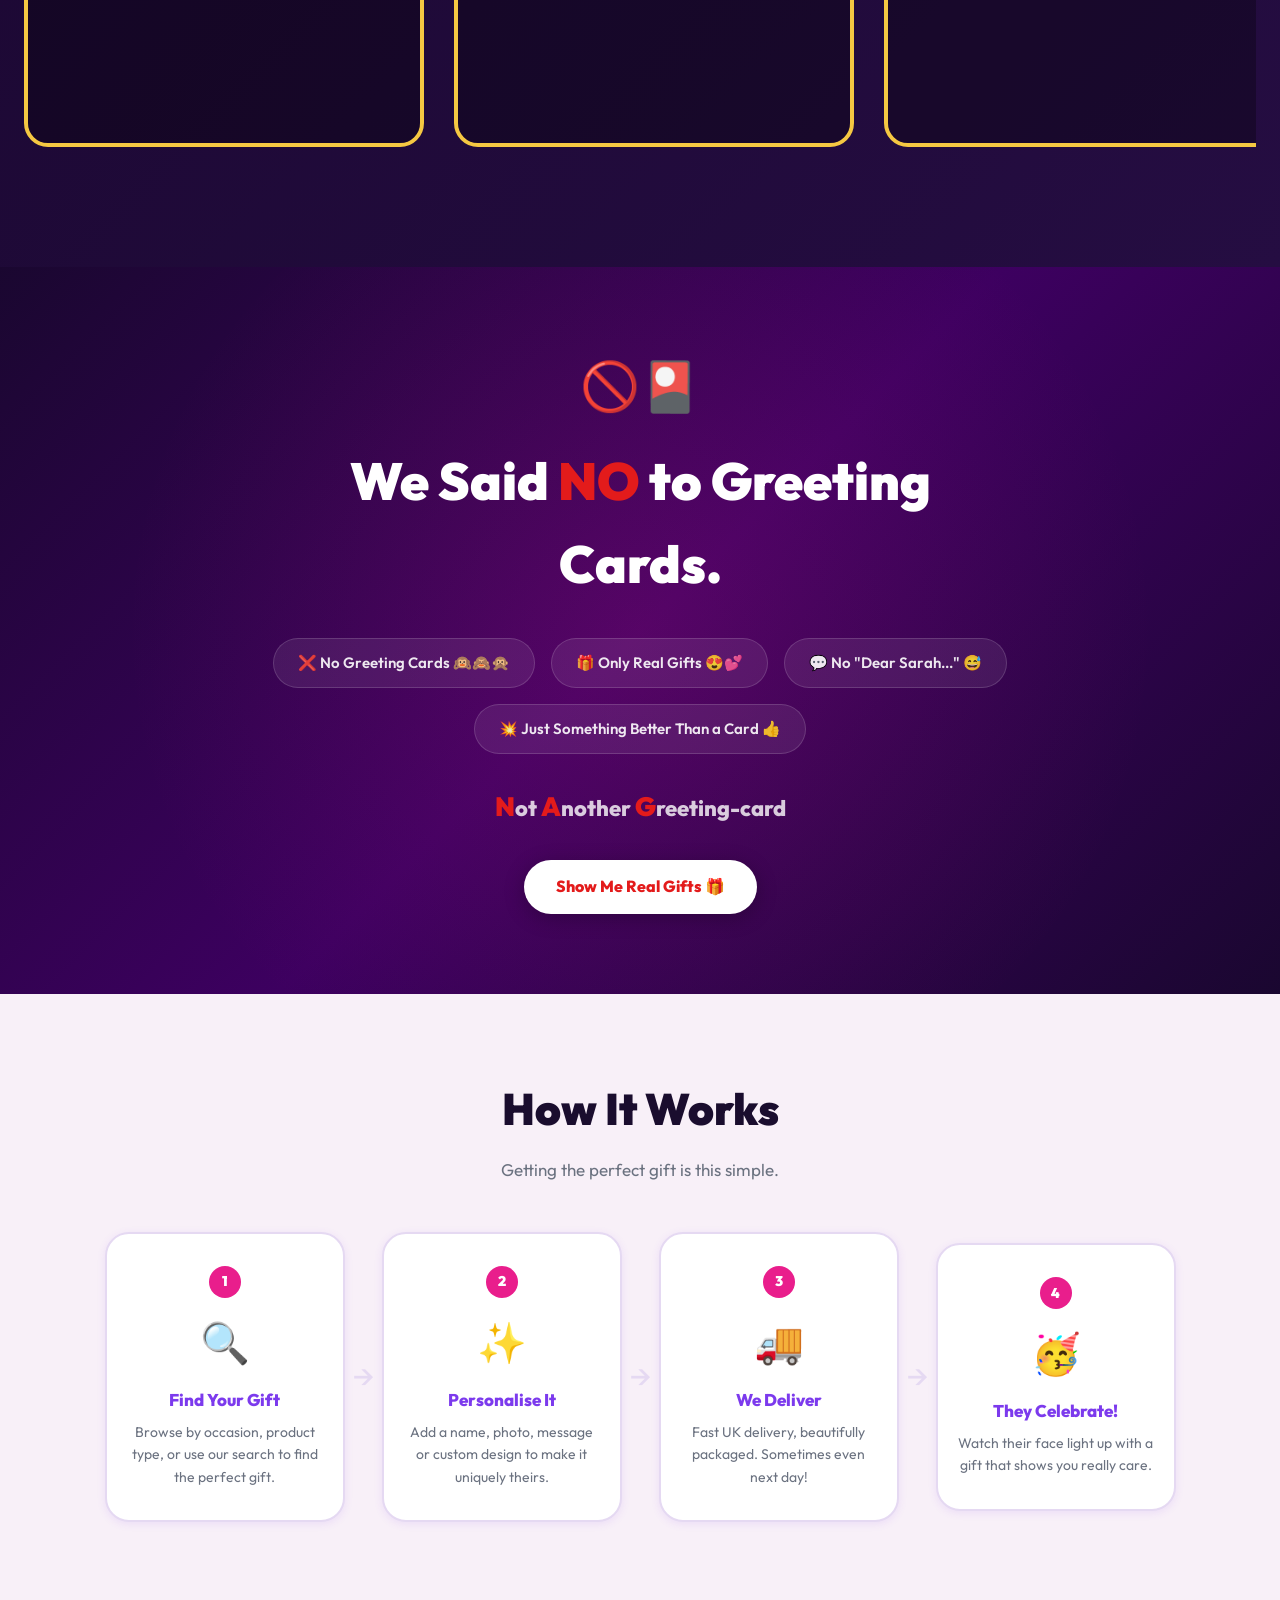
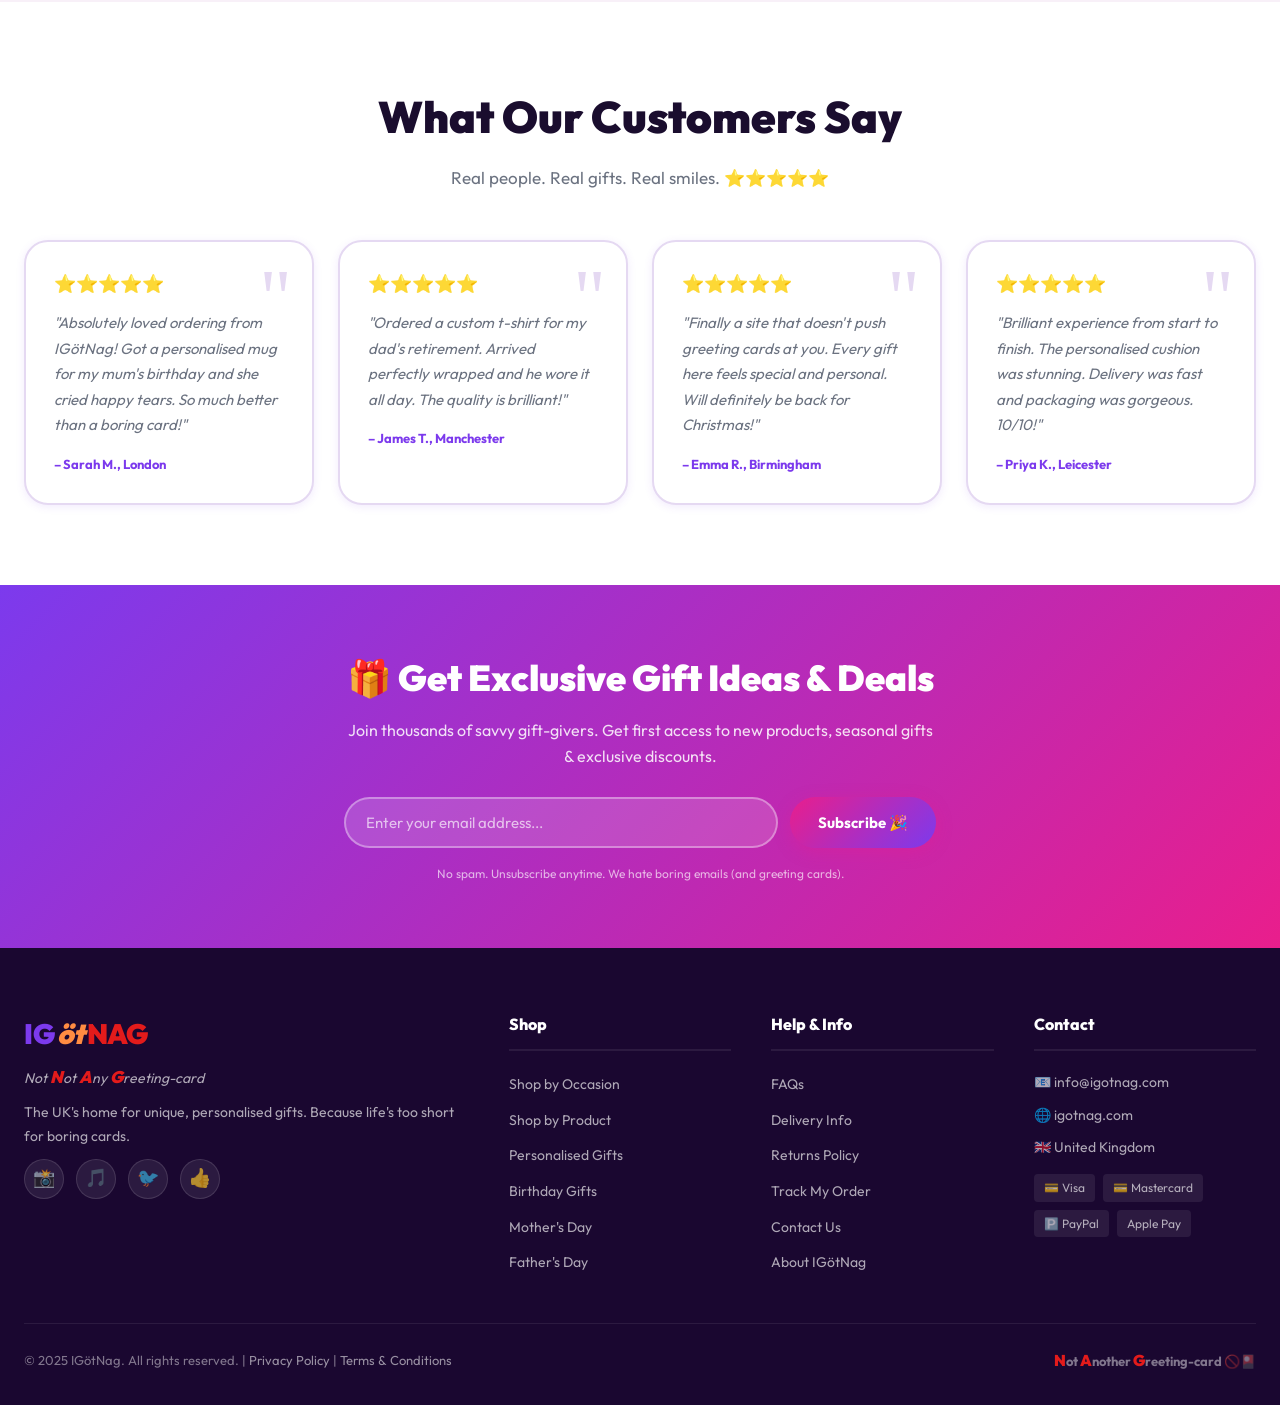
==== commit b999d333: "Redesign: countdown with clickable event cards (Birthday/Easter/Christmas), live timer, scroll switc" ====
--- a/index.html
+++ b/index.html
@@ -586,22 +586,58 @@
 
       <!-- COUNTDOWN SECTION -->
       <div class="countdown-wrap" id="countdown-section">
-        <div class="countdown-selector">
-          <select id="countdown-choice">
-            <option value="birthday">Your Birthday</option>
-            <option value="easter">Easter</option>
-            <option value="christmas">Christmas</option>
-          </select>
-          <div class="countdown-display">
-            <span class="count-label">Days To...</span>
+        <div class="countdown-inner">
+          <div class="count-heading">
+            <span class="count-days-to">Days To...</span>
+            <span class="count-active-name" id="count-active-name">Your Birthday</span>
+          </div>
+
+          <div class="count-timer-row">
             <div class="count-numbers" id="main-countdown">
-              <span id="count-days">00</span><small>d</small>
-              <span id="count-hours">00</span><small>h</small>
-              <span id="count-mins">00</span><small>m</small>
-              <span id="count-secs">00</span><small>s</small>
-            </div>
-          </div>
-          <button class="btn-reminder">🔔 Remind Me</button>
+              <div class="count-unit">
+                <span id="count-days">00</span>
+                <small>days</small>
+              </div>
+              <div class="count-separator">:</div>
+              <div class="count-unit">
+                <span id="count-hours">00</span>
+                <small>h</small>
+              </div>
+              <div class="count-separator">:</div>
+              <div class="count-unit">
+                <span id="count-mins">00</span>
+                <small>m</small>
+              </div>
+              <div class="count-separator">:</div>
+              <div class="count-unit">
+                <span id="count-secs">00</span>
+                <small>s</small>
+              </div>
+            </div>
+          </div>
+
+          <div class="count-events" id="count-events">
+            <div class="count-event-card active" data-event="birthday" id="event-birthday">
+              <div class="count-event-emoji">🎂</div>
+              <div class="count-event-label">Your Birthday</div>
+              <div class="count-event-value" id="preview-birthday">...</div>
+            </div>
+            <div class="count-event-card" data-event="easter" id="event-easter">
+              <div class="count-event-emoji">🐣</div>
+              <div class="count-event-label">Easter</div>
+              <div class="count-event-value" id="preview-easter">...</div>
+            </div>
+            <div class="count-event-card" data-event="christmas" id="event-christmas">
+              <div class="count-event-emoji">🎄</div>
+              <div class="count-event-label">Christmas</div>
+              <div class="count-event-value" id="preview-christmas">...</div>
+            </div>
+          </div>
+
+          <div class="count-reminder-row">
+            <button class="btn-reminder" id="remind-btn">🔔 Set Reminder</button>
+            <div class="count-reminder-msg" id="reminder-msg"></div>
+          </div>
         </div>
       </div>
     </div>
@@ -611,7 +647,7 @@
   <section class="section section-dark top-secret" id="top-secret">
     <div class="container">
       <div class="section-header">
-        <h2 class="section-title light">Top Secret #</h2>
+        <h2 class="section-title light">Top Secret</h2>
       </div>
       <div class="secret-loop-container">
         <div class="secret-slide-loop">
--- a/style.css
+++ b/style.css
@@ -865,64 +865,154 @@
    ============================================ */
 .countdown-wrap {
   margin-top: 60px;
-  background: var(--dark-bg);
-  padding: 40px;
+  background: linear-gradient(135deg, var(--dark-bg) 0%, #2d0a52 100%);
+  padding: 48px 40px;
   border-radius: var(--radius-xl);
   color: white;
   box-shadow: 0 20px 60px rgba(0,0,0,0.4);
-}
-.countdown-selector {
+  border: 2px solid rgba(245,200,66,0.2);
+}
+.countdown-inner {
   display: flex;
   flex-direction: column;
   align-items: center;
-  gap: 24px;
-}
-#countdown-choice {
-  background: white;
-  color: var(--dark-bg);
-  padding: 12px 24px;
-  border-radius: 50px;
+  gap: 32px;
+}
+.count-heading {
+  text-align: center;
+}
+.count-days-to {
+  display: block;
+  font-size: 14px;
+  font-weight: 700;
+  text-transform: uppercase;
+  letter-spacing: 3px;
+  color: rgba(255,255,255,0.5);
+  margin-bottom: 6px;
+}
+.count-active-name {
+  display: block;
+  font-size: 32px;
+  font-weight: 900;
+  color: var(--gold);
+}
+.count-timer-row { width: 100%; display: flex; justify-content: center; }
+.count-numbers {
+  display: flex;
+  align-items: flex-end;
+  gap: 8px;
+}
+.count-unit {
+  display: flex;
+  flex-direction: column;
+  align-items: center;
+  gap: 4px;
+}
+.count-unit span {
+  font-size: clamp(48px, 8vw, 80px);
+  font-weight: 900;
+  background: rgba(255,255,255,0.08);
+  border: 2px solid rgba(255,255,255,0.12);
+  border-radius: var(--radius-md);
+  padding: 12px 20px;
+  min-width: 100px;
+  text-align: center;
+  line-height: 1;
+  font-variant-numeric: tabular-nums;
+  transition: background 0.3s ease;
+}
+.count-unit small {
+  font-size: 12px;
+  font-weight: 700;
+  text-transform: uppercase;
+  letter-spacing: 2px;
+  color: rgba(255,255,255,0.45);
+}
+.count-separator {
+  font-size: 56px;
+  font-weight: 900;
+  color: var(--gold);
+  line-height: 1;
+  padding-bottom: 28px;
+}
+/* 3 clickable event cards */
+.count-events {
+  display: flex;
+  gap: 16px;
+  flex-wrap: wrap;
+  justify-content: center;
+  width: 100%;
+}
+.count-event-card {
+  flex: 1;
+  min-width: 140px;
+  max-width: 200px;
+  background: rgba(255,255,255,0.06);
+  border: 2px solid rgba(255,255,255,0.1);
+  border-radius: var(--radius-lg);
+  padding: 20px 16px;
+  text-align: center;
+  cursor: pointer;
+  transition: all 0.3s ease;
+  user-select: none;
+}
+.count-event-card:hover {
+  background: rgba(255,255,255,0.12);
+  border-color: rgba(245,200,66,0.5);
+  transform: translateY(-3px);
+}
+.count-event-card.active {
+  background: rgba(245,200,66,0.15);
+  border-color: var(--gold);
+  box-shadow: 0 0 24px rgba(245,200,66,0.2);
+}
+.count-event-emoji { font-size: 32px; margin-bottom: 8px; }
+.count-event-label {
+  font-size: 13px;
+  font-weight: 700;
+  color: rgba(255,255,255,0.75);
+  margin-bottom: 8px;
+  text-transform: uppercase;
+  letter-spacing: 1px;
+}
+.count-event-value {
+  font-size: 13px;
   font-weight: 800;
-  font-size: 16px;
-  border: 4px solid var(--gold);
-  cursor: pointer;
-}
-.countdown-display {
-  text-align: center;
-}
-.count-label {
-  display: block;
-  font-size: 24px;
-  font-weight: 700;
   color: var(--gold);
-  margin-bottom: 12px;
-}
-.count-numbers {
-  display: flex;
-  gap: 16px;
-  font-size: 48px;
-  font-weight: 900;
-}
-.count-numbers span {
-  background: rgba(255,255,255,0.1);
-  padding: 10px 20px;
-  border-radius: var(--radius-md);
-  min-width: 90px;
-  display: inline-block;
-}
-.count-numbers small {
-  font-size: 14px;
-  text-transform: uppercase;
-  color: rgba(255,255,255,0.6);
-  margin-left: 4px;
+}
+/* Reminder row */
+.count-reminder-row {
+  display: flex;
+  flex-direction: column;
+  align-items: center;
+  gap: 12px;
 }
 .btn-reminder {
   background: var(--gold);
   color: var(--dark-bg);
-  padding: 12px 30px;
+  padding: 14px 32px;
   border-radius: 50px;
   font-weight: 800;
-  margin-top: 10px;
+  font-size: 15px;
+  transition: transform var(--transition), box-shadow var(--transition);
+  box-shadow: 0 4px 20px rgba(245,200,66,0.35);
+}
+.btn-reminder:hover {
+  transform: translateY(-2px);
+  box-shadow: 0 8px 32px rgba(245,200,66,0.5);
+}
+.count-reminder-msg {
+  font-size: 14px;
+  color: var(--gold);
+  font-weight: 600;
+  min-height: 20px;
+}
+@media (max-width: 768px) {
+  .countdown-wrap { padding: 32px 20px; }
+  .count-unit span { font-size: 40px; min-width: 72px; padding: 10px 12px; }
+  .count-separator { font-size: 40px; padding-bottom: 22px; }
+  .count-events { gap: 10px; }
+  .count-event-card { min-width: 100px; padding: 14px 10px; }
 }
 
 /* ============================================
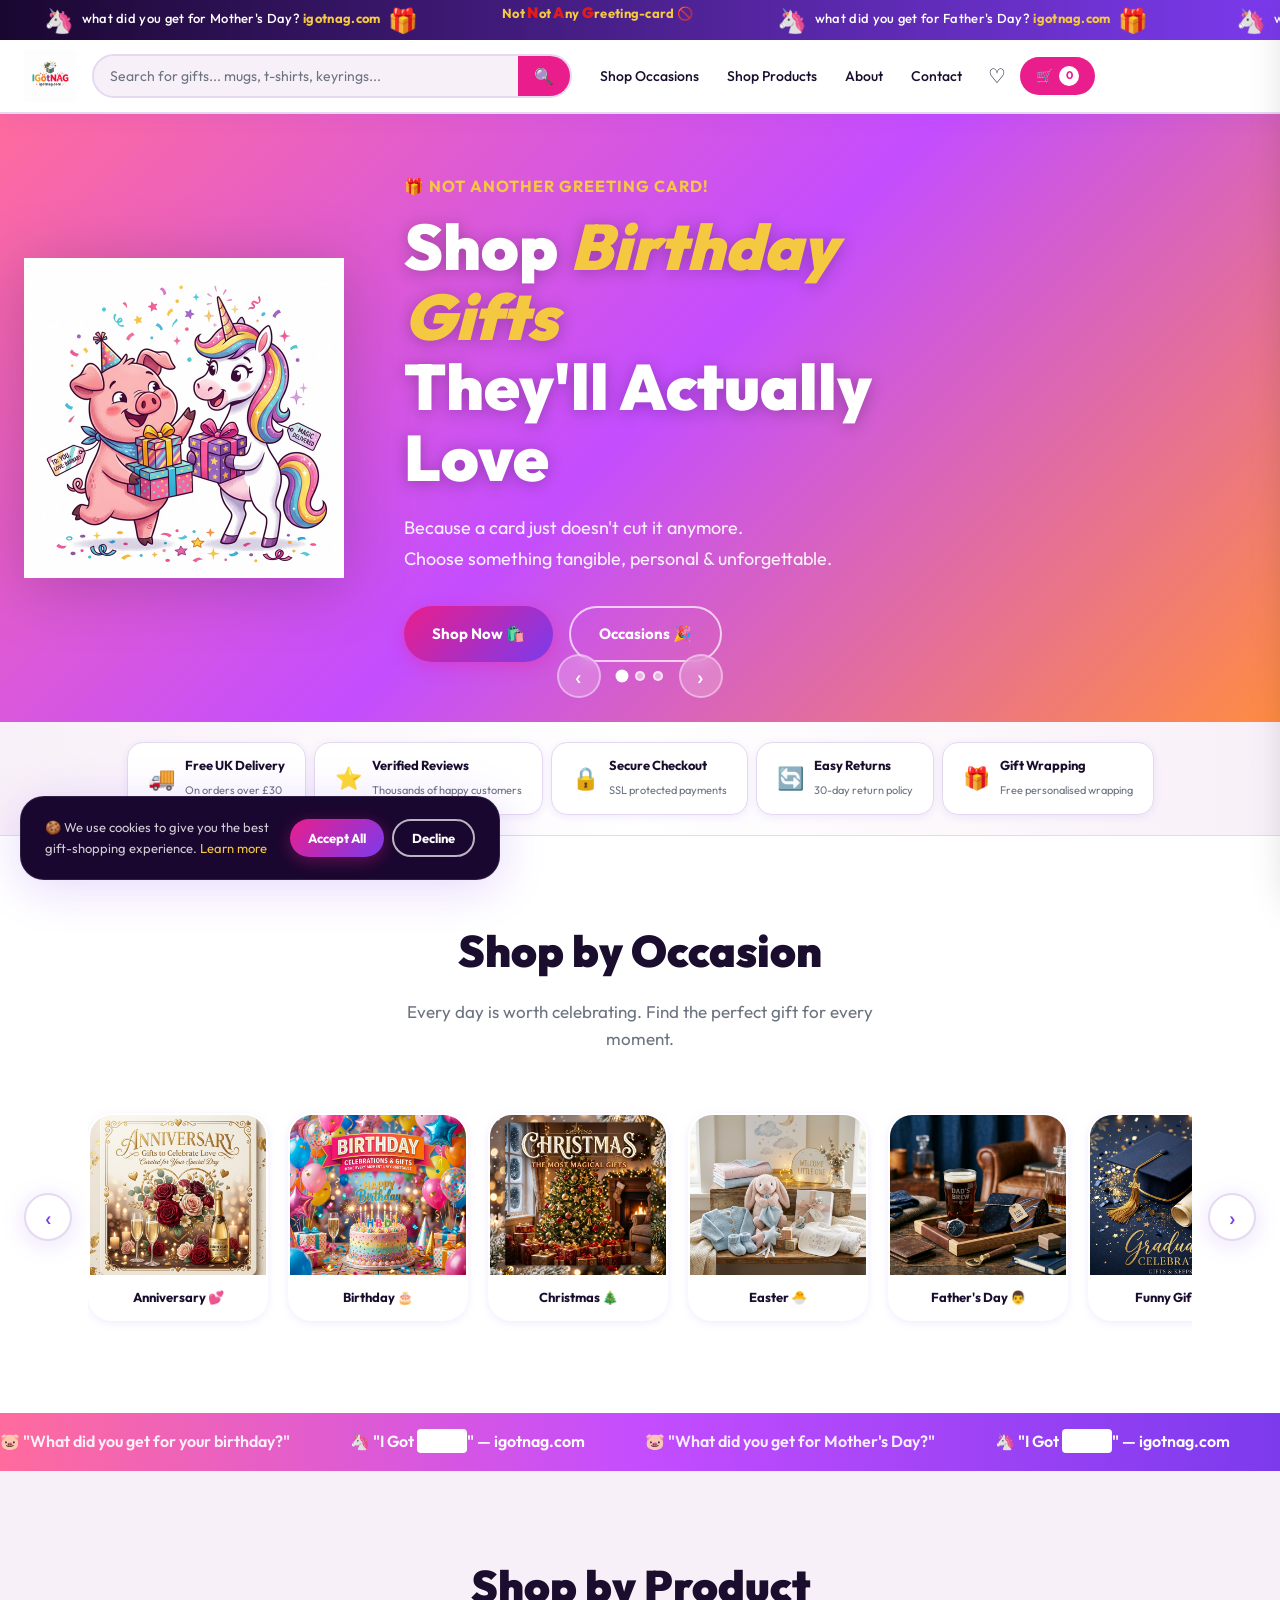
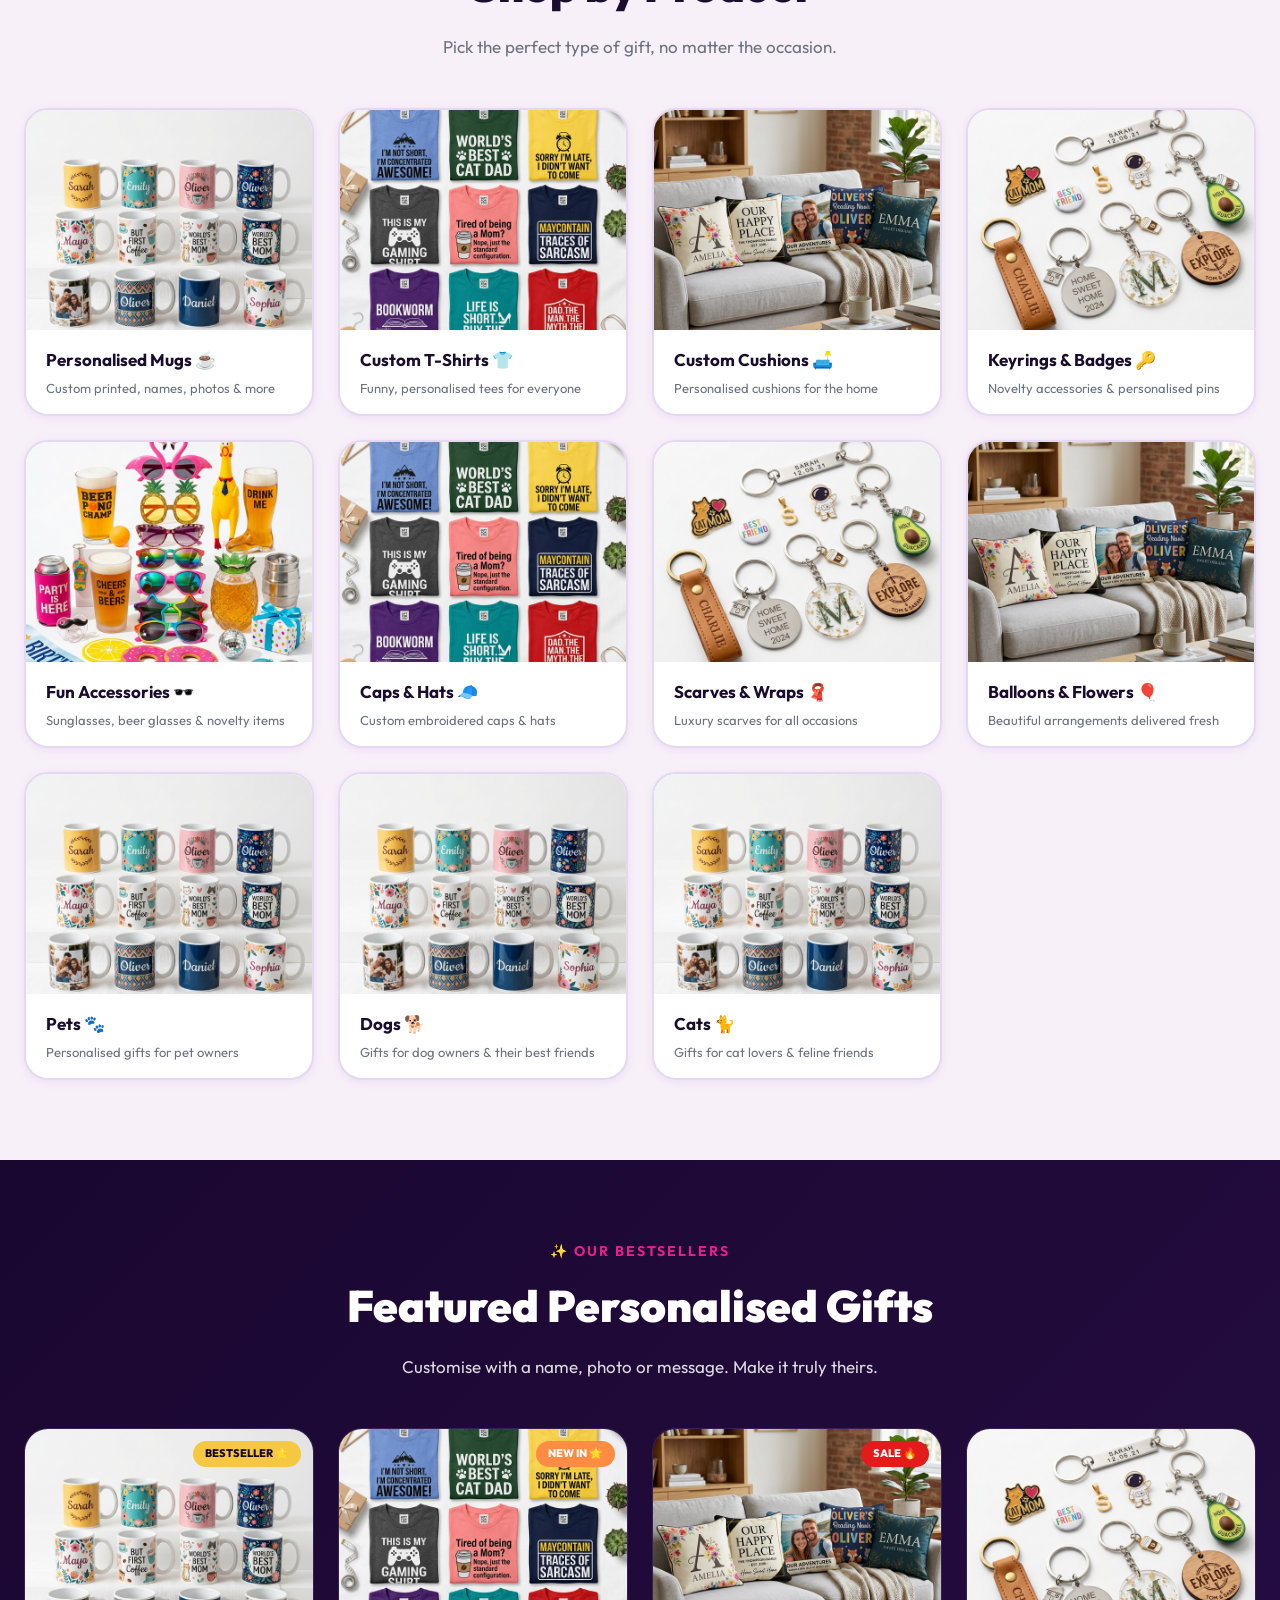
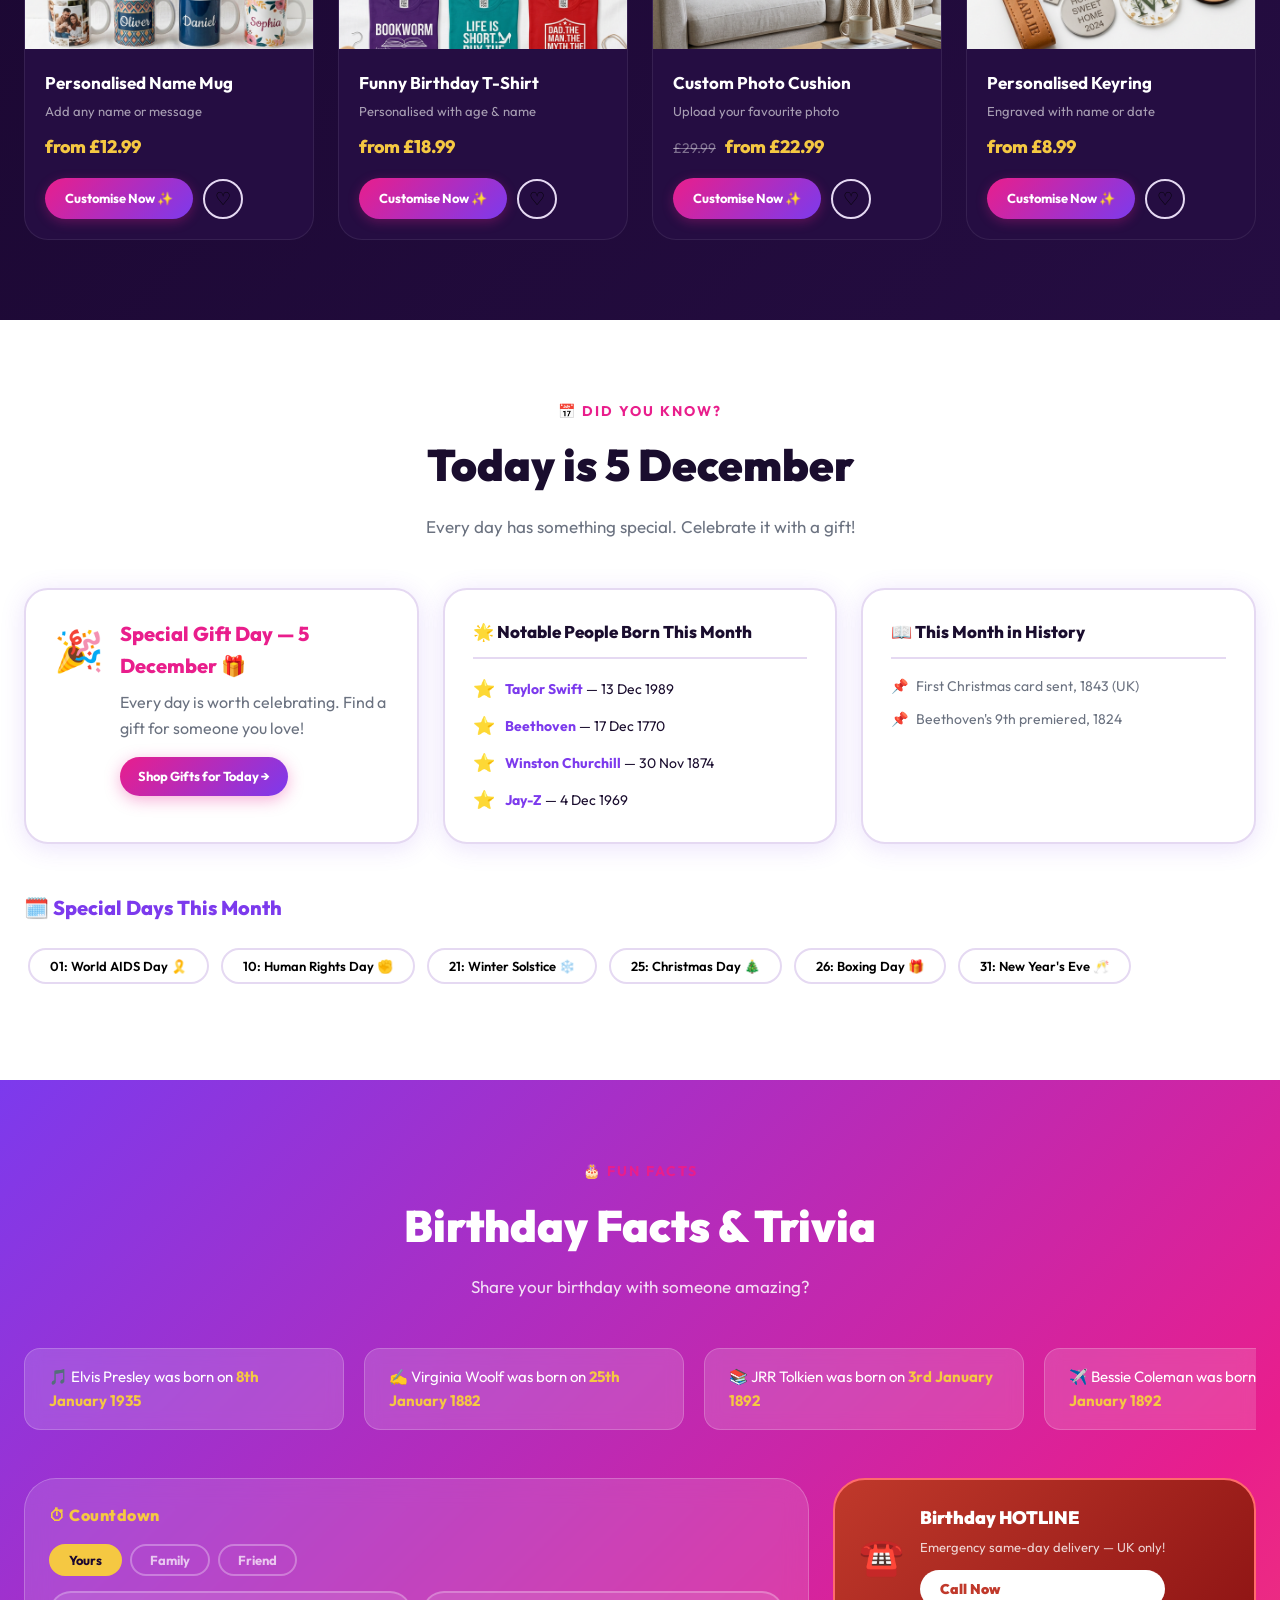
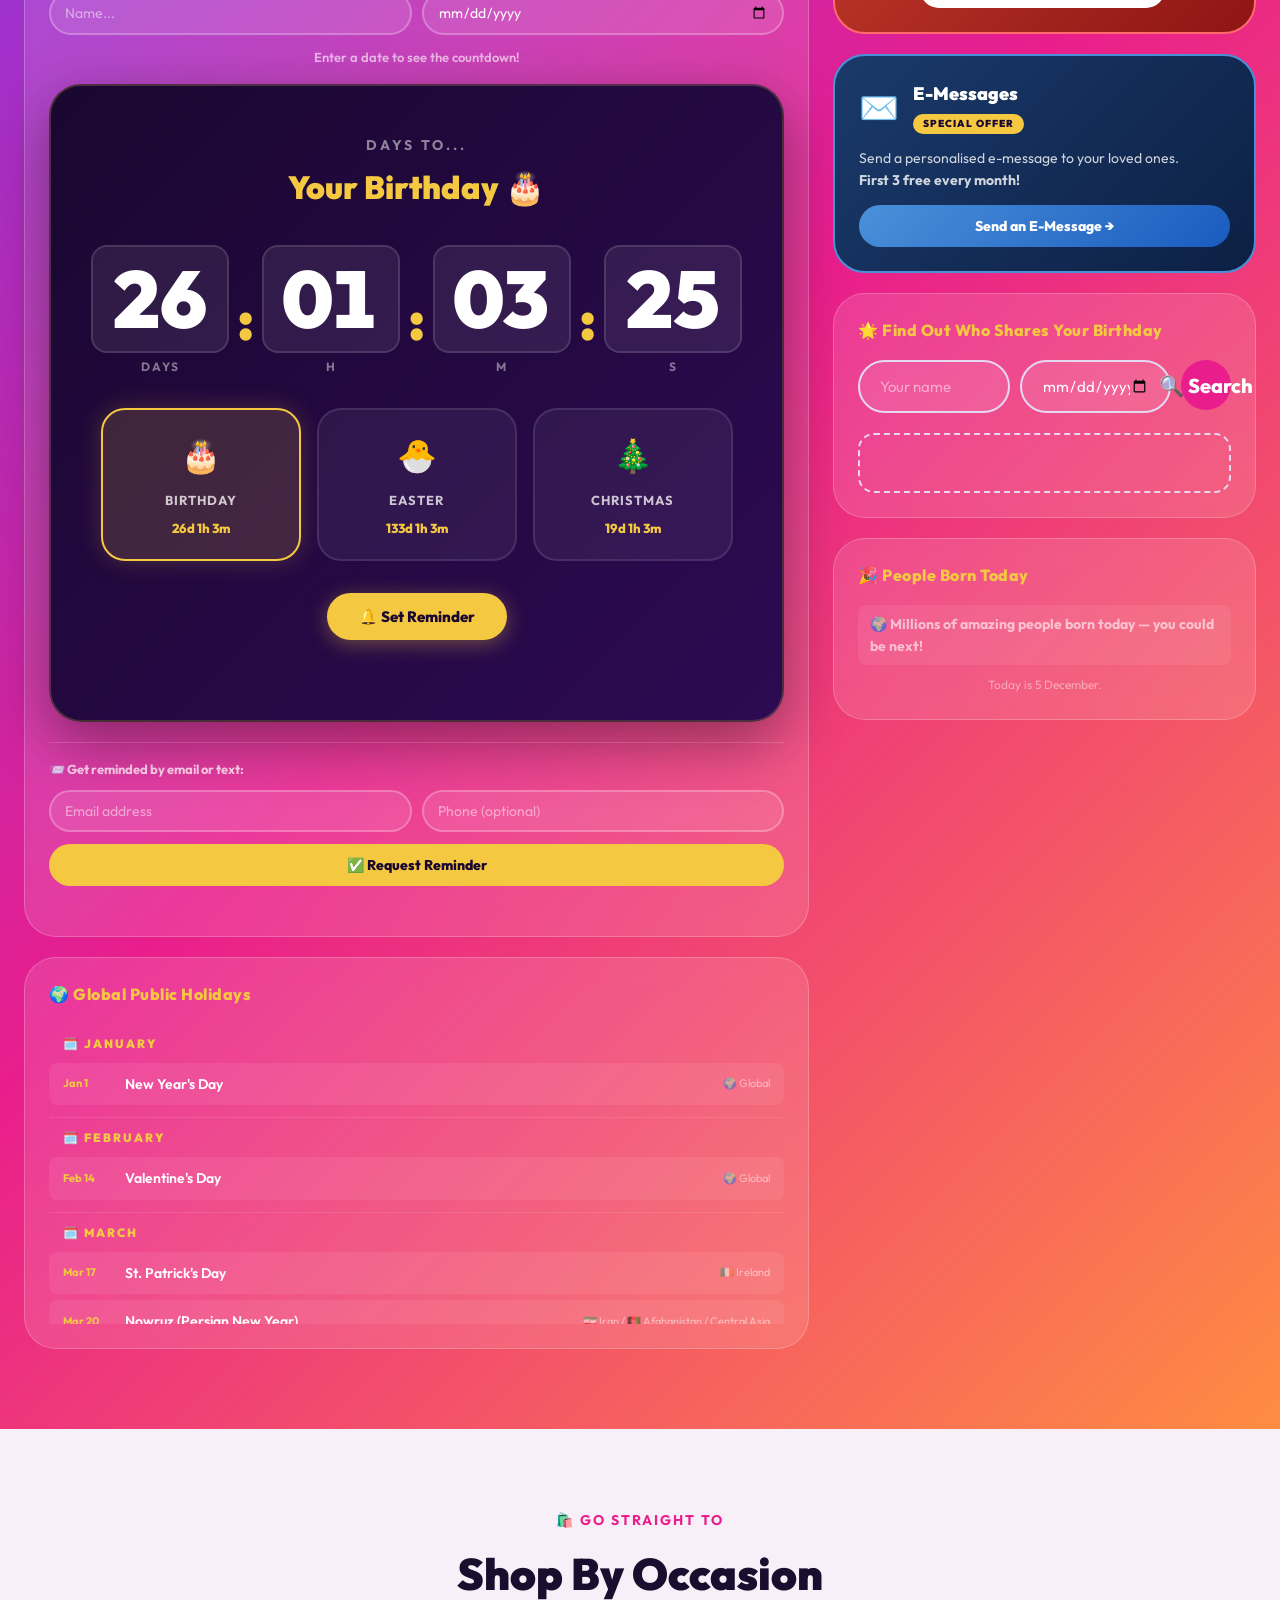
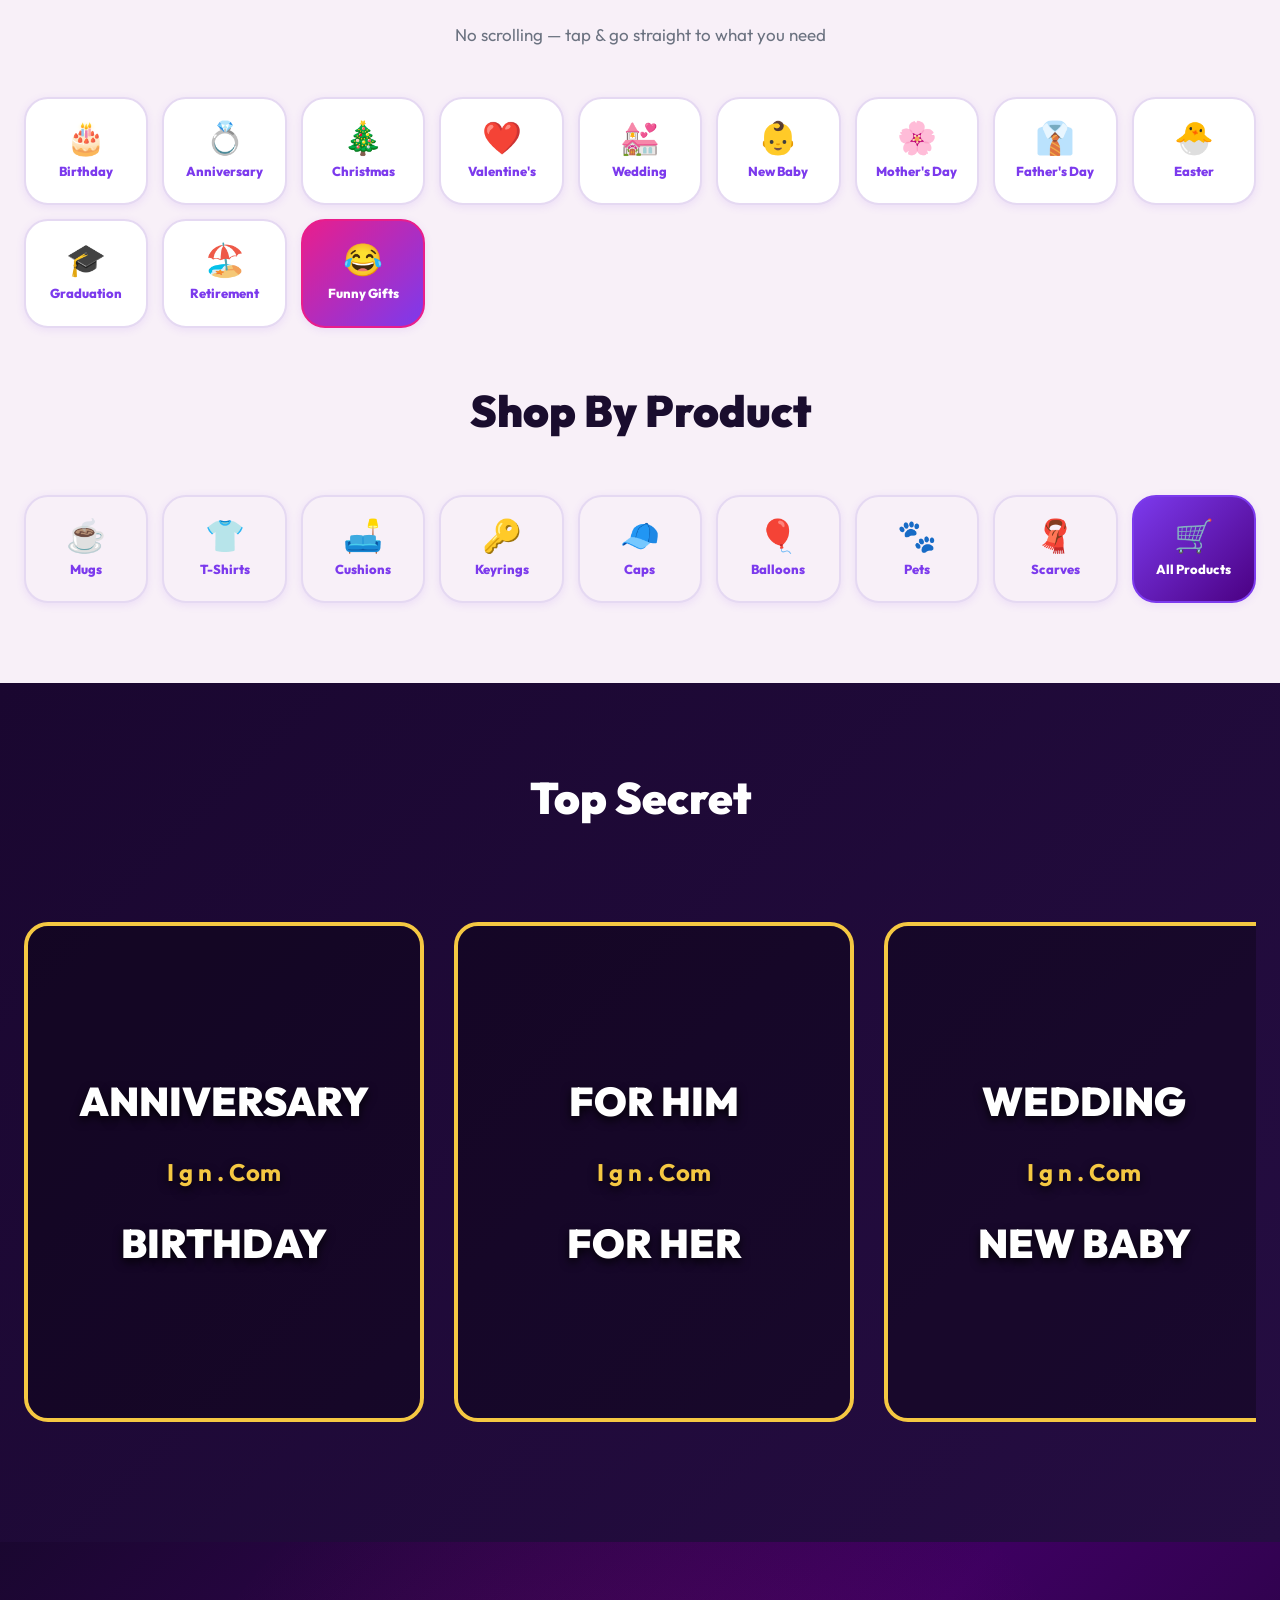
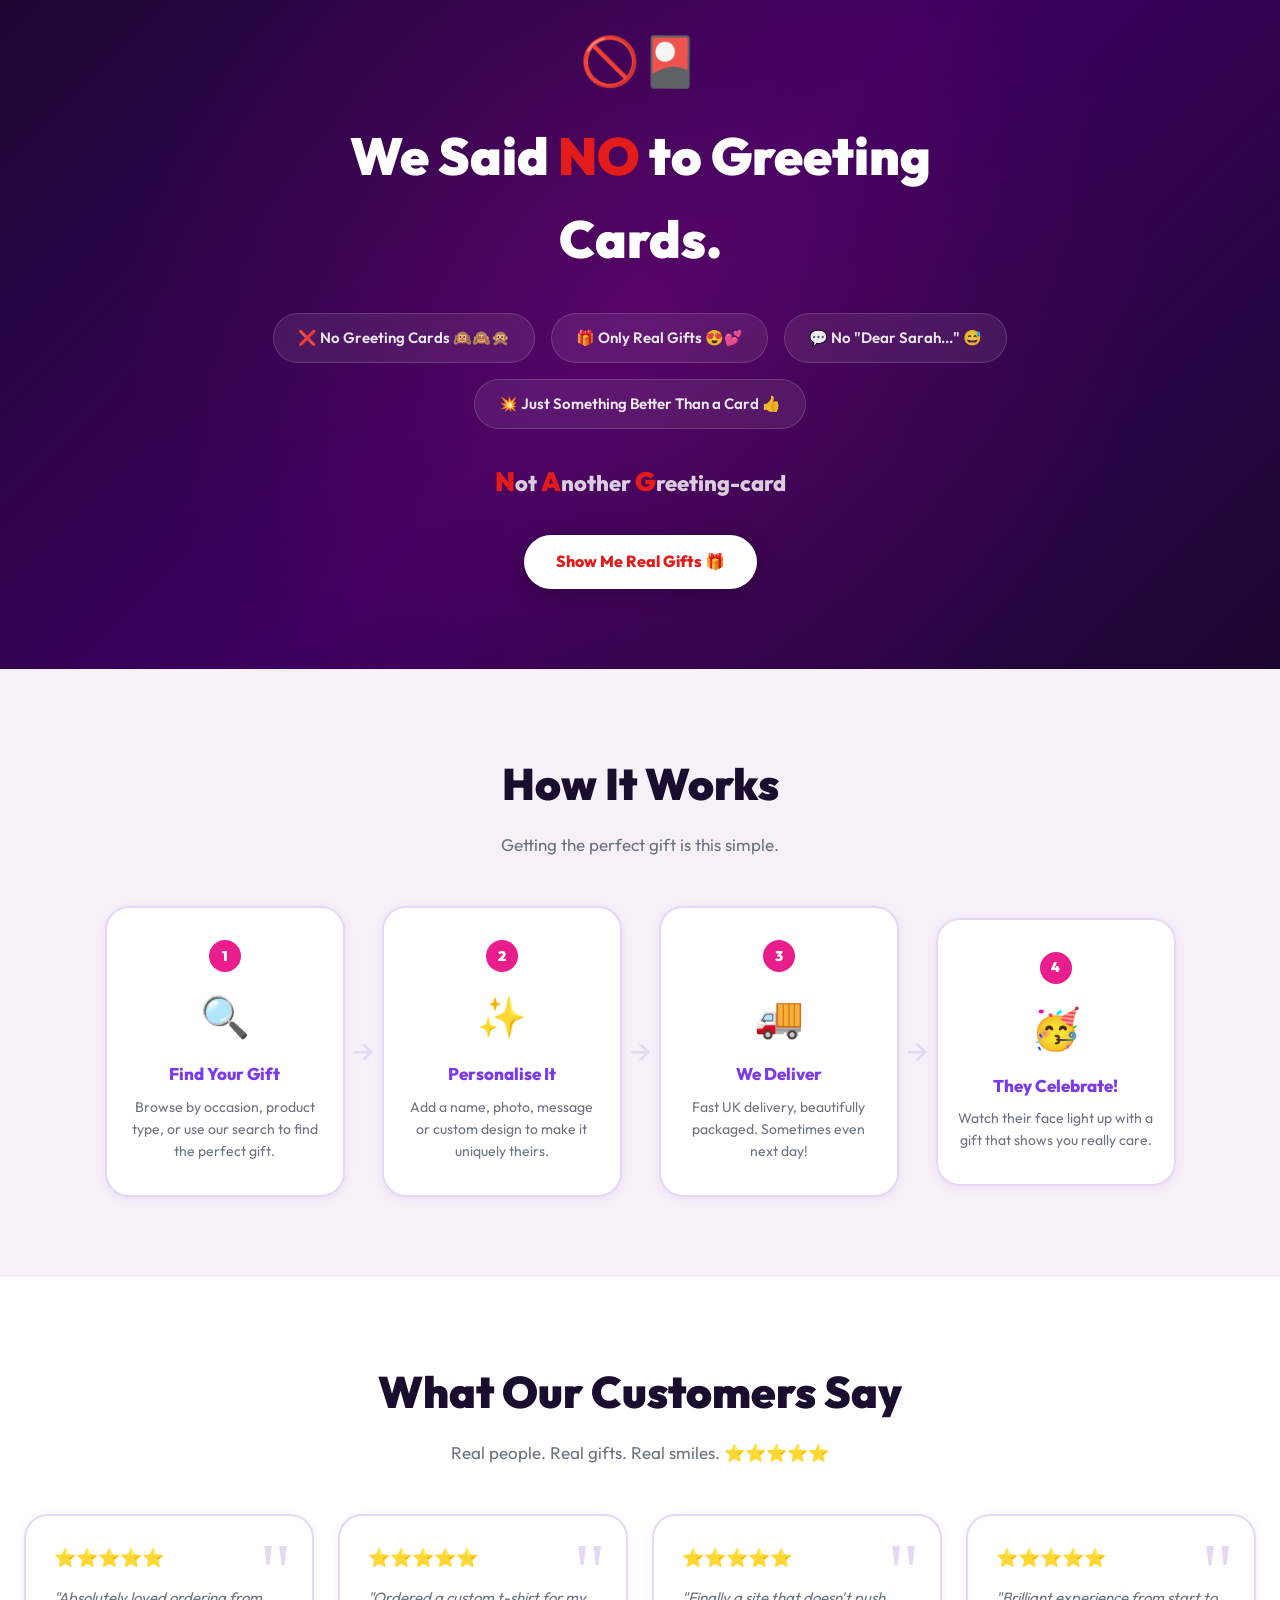
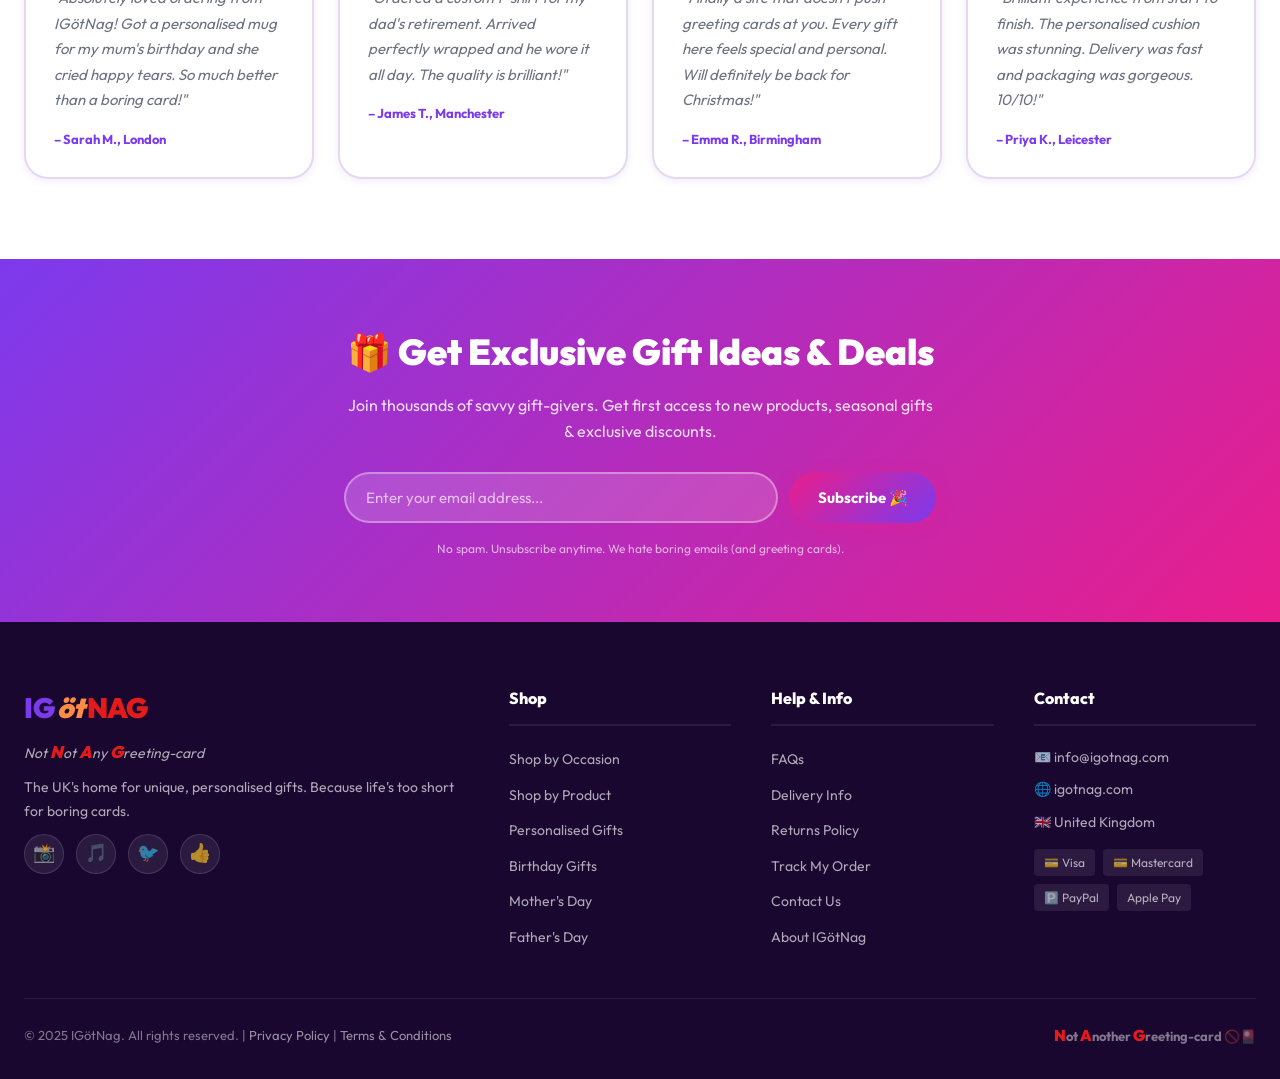
==== commit 6ca6bfad: "Birthday dashboard redesign: 2-col layout (countdown+DOB/name/who, email/text reminder form, global " ====
--- a/index.html
+++ b/index.html
@@ -544,14 +544,16 @@
     </div>
   </section>
 
-  <!-- ======================== BIRTHDAY FACTS ======================== -->
+  <!-- ======================== BIRTHDAY DASHBOARD ======================== -->
   <section class="section section-gradient" id="birthday-facts">
     <div class="container">
       <div class="section-header">
         <p class="section-eyebrow">🎂 Fun Facts</p>
-        <h2 class="section-title light">Birthday Facts & Trivia</h2>
+        <h2 class="section-title light">Birthday Facts &amp; Trivia</h2>
         <p class="section-sub light">Share your birthday with someone amazing?</p>
       </div>
+
+      <!-- SCROLLING FACTS TICKER -->
       <div class="facts-ticker-wrap">
         <div class="facts-ticker" id="facts-ticker">
           <div class="fact-card">🎵 Elvis Presley was born on <strong>8th January 1935</strong></div>
@@ -567,78 +569,225 @@
         </div>
       </div>
 
-      <!-- Birthday Finder Redesign -->
-      <div class="birthday-finder-modern" id="birthday-finder">
-        <div class="bday-modern-card">
-          <div class="bday-header">
-            <h3>Find Out Who Shares Your Birthday</h3>
-          </div>
-          <div class="bday-input-group">
-            <input type="text" id="bday-input-name" placeholder="Name" />
-            <input type="date" id="bday-input-date" />
-            <button id="bday-search-btn-modern">🔍</button>
-          </div>
-          <div class="bday-result-area" id="bday-result">
-            <!-- Results like the image -->
-          </div>
-        </div>
-      </div>
-
-      <!-- COUNTDOWN SECTION -->
-      <div class="countdown-wrap" id="countdown-section">
-        <div class="countdown-inner">
-          <div class="count-heading">
-            <span class="count-days-to">Days To...</span>
-            <span class="count-active-name" id="count-active-name">Your Birthday</span>
-          </div>
-
-          <div class="count-timer-row">
-            <div class="count-numbers" id="main-countdown">
-              <div class="count-unit">
-                <span id="count-days">00</span>
-                <small>days</small>
+      <!-- ====== MAIN DASHBOARD GRID ====== -->
+      <div class="bday-dashboard">
+
+        <!-- ===== COL 1: COUNTDOWN + DOB ===== -->
+        <div class="bday-col bday-col-left">
+
+          <!-- 1 + 2 + 5: Counter with Name & DOB -->
+          <div class="dash-card dash-counter-card">
+            <div class="dash-card-title">⏱ Countdown</div>
+            <div class="counter-who-row">
+              <button class="who-btn active" data-who="yours" id="who-yours">Yours</button>
+              <button class="who-btn" data-who="family" id="who-family">Family</button>
+              <button class="who-btn" data-who="friend" id="who-friend">Friend</button>
+            </div>
+            <div class="counter-name-row">
+              <input type="text" id="counter-person-name" placeholder="Name..." class="dash-input" />
+              <input type="date" id="bday-input-date" class="dash-input" />
+            </div>
+            <div class="counter-next-bday" id="counter-next-bday">
+              Enter a date to see the countdown!
+            </div>
+            <!-- Live Timer -->
+            <div class="countdown-wrap" id="countdown-section" style="margin-top:16px;">
+              <div class="countdown-inner">
+                <div class="count-heading">
+                  <span class="count-days-to">Days To...</span>
+                  <span class="count-active-name" id="count-active-name">Your Birthday</span>
+                </div>
+                <div class="count-timer-row">
+                  <div class="count-numbers" id="main-countdown">
+                    <div class="count-unit"><span id="count-days">00</span><small>days</small></div>
+                    <div class="count-separator">:</div>
+                    <div class="count-unit"><span id="count-hours">00</span><small>h</small></div>
+                    <div class="count-separator">:</div>
+                    <div class="count-unit"><span id="count-mins">00</span><small>m</small></div>
+                    <div class="count-separator">:</div>
+                    <div class="count-unit"><span id="count-secs">00</span><small>s</small></div>
+                  </div>
+                </div>
+                <div class="count-events" id="count-events">
+                  <div class="count-event-card active" data-event="birthday" id="event-birthday">
+                    <div class="count-event-emoji">🎂</div>
+                    <div class="count-event-label">Birthday</div>
+                    <div class="count-event-value" id="preview-birthday">...</div>
+                  </div>
+                  <div class="count-event-card" data-event="easter" id="event-easter">
+                    <div class="count-event-emoji">🐣</div>
+                    <div class="count-event-label">Easter</div>
+                    <div class="count-event-value" id="preview-easter">...</div>
+                  </div>
+                  <div class="count-event-card" data-event="christmas" id="event-christmas">
+                    <div class="count-event-emoji">🎄</div>
+                    <div class="count-event-label">Christmas</div>
+                    <div class="count-event-value" id="preview-christmas">...</div>
+                  </div>
+                </div>
+                <div class="count-reminder-row">
+                  <button class="btn-reminder" id="remind-btn">🔔 Set Reminder</button>
+                  <div class="count-reminder-msg" id="reminder-msg"></div>
+                </div>
               </div>
-              <div class="count-separator">:</div>
-              <div class="count-unit">
-                <span id="count-hours">00</span>
-                <small>h</small>
+            </div>
+
+            <!-- 6: Email/Text request -->
+            <div class="reminder-request-form">
+              <p class="remind-form-label">📨 Get reminded by email or text:</p>
+              <div class="remind-form-row">
+                <input type="email" id="remind-email" placeholder="Email address" class="dash-input" />
+                <input type="tel" id="remind-phone" placeholder="Phone (optional)" class="dash-input" />
               </div>
-              <div class="count-separator">:</div>
-              <div class="count-unit">
-                <span id="count-mins">00</span>
-                <small>m</small>
+              <button class="btn-remind-submit" id="remind-submit-btn">✅ Request Reminder</button>
+              <div class="remind-submit-msg" id="remind-submit-msg"></div>
+            </div>
+          </div>
+
+          <!-- 3 + 4: Global Public Holidays -->
+          <div class="dash-card dash-holidays-card">
+            <div class="dash-card-title">🌍 Global Public Holidays</div>
+            <div class="holidays-list" id="holidays-list">
+              <!-- JS populated -->
+            </div>
+            <div class="holiday-facts-panel" id="holiday-facts-panel" style="display:none;">
+              <div class="holiday-facts-title" id="holiday-facts-title"></div>
+              <p class="holiday-facts-text" id="holiday-facts-text"></p>
+              <button class="holiday-close-btn" id="holiday-close-btn">✕ Close</button>
+            </div>
+          </div>
+        </div>
+
+        <!-- ===== COL 2: BIRTHDAY FINDER + BORN TODAY ===== -->
+        <div class="bday-col bday-col-right">
+
+          <!-- 10: HOTLINE -->
+          <div class="dash-card dash-hotline-card">
+            <div class="hotline-inner">
+              <div class="hotline-icon">☎️</div>
+              <div class="hotline-text">
+                <strong>Birthday HOTLINE</strong>
+                <span>Emergency same-day delivery — UK only!</span>
+                <a href="tel:+441234567890" class="hotline-number">Call Now</a>
               </div>
-              <div class="count-separator">:</div>
-              <div class="count-unit">
-                <span id="count-secs">00</span>
-                <small>s</small>
+            </div>
+          </div>
+
+          <!-- 11: E-Messages -->
+          <div class="dash-card dash-emessage-card">
+            <div class="emessage-header">
+              <span class="emessage-icon">✉️</span>
+              <div>
+                <strong>E-Messages</strong>
+                <span class="emessage-tag">SPECIAL OFFER</span>
               </div>
             </div>
-          </div>
-
-          <div class="count-events" id="count-events">
-            <div class="count-event-card active" data-event="birthday" id="event-birthday">
-              <div class="count-event-emoji">🎂</div>
-              <div class="count-event-label">Your Birthday</div>
-              <div class="count-event-value" id="preview-birthday">...</div>
-            </div>
-            <div class="count-event-card" data-event="easter" id="event-easter">
-              <div class="count-event-emoji">🐣</div>
-              <div class="count-event-label">Easter</div>
-              <div class="count-event-value" id="preview-easter">...</div>
-            </div>
-            <div class="count-event-card" data-event="christmas" id="event-christmas">
-              <div class="count-event-emoji">🎄</div>
-              <div class="count-event-label">Christmas</div>
-              <div class="count-event-value" id="preview-christmas">...</div>
-            </div>
-          </div>
-
-          <div class="count-reminder-row">
-            <button class="btn-reminder" id="remind-btn">🔔 Set Reminder</button>
-            <div class="count-reminder-msg" id="reminder-msg"></div>
-          </div>
-        </div>
+            <p class="emessage-desc">Send a personalised e-message to your loved ones.<br/><strong>First 3 free every month!</strong></p>
+            <button class="btn-emessage" id="btn-emessage">Send an E-Message →</button>
+          </div>
+
+          <!-- 8: Find out who shares your birthday — LIST -->
+          <div class="dash-card dash-finder-card">
+            <div class="dash-card-title">🌟 Find Out Who Shares Your Birthday</div>
+            <div class="bday-input-group">
+              <input type="text" id="bday-input-name" placeholder="Your name" class="dash-input" />
+              <input type="date" id="bday-search-date" class="dash-input" />
+              <button id="bday-search-btn-modern" class="bday-search-btn">🔍 Search</button>
+            </div>
+            <div class="bday-result-area" id="bday-result"></div>
+          </div>
+
+          <!-- 9: People born TODAY -->
+          <div class="dash-card dash-born-today-card">
+            <div class="dash-card-title">🎉 People Born Today</div>
+            <ul class="born-today-list" id="born-today-list">
+              <!-- JS populated -->
+            </ul>
+            <p class="born-today-sub" id="born-today-sub"></p>
+          </div>
+
+        </div>
+      </div>
+    </div>
+  </section>
+  <!-- ======================== QUICK SHOPPING LINKS ======================== -->
+  <section class="section quick-shop-section" id="quick-links">
+    <div class="container">
+      <div class="section-header">
+        <p class="section-eyebrow">🛍️ Go Straight To</p>
+        <h2 class="section-title">Shop By Occasion</h2>
+        <p class="section-sub">No scrolling — tap &amp; go straight to what you need</p>
+      </div>
+      <div class="quick-links-grid">
+        <a href="pages/shop.html?occasion=birthday" class="quick-link-tile" id="ql-birthday">
+          <span class="ql-emoji">🎂</span><span class="ql-label">Birthday</span>
+        </a>
+        <a href="pages/shop.html?occasion=anniversary" class="quick-link-tile" id="ql-anniversary">
+          <span class="ql-emoji">💍</span><span class="ql-label">Anniversary</span>
+        </a>
+        <a href="pages/shop.html?occasion=christmas" class="quick-link-tile" id="ql-christmas">
+          <span class="ql-emoji">🎄</span><span class="ql-label">Christmas</span>
+        </a>
+        <a href="pages/shop.html?occasion=valentines" class="quick-link-tile" id="ql-valentines">
+          <span class="ql-emoji">❤️</span><span class="ql-label">Valentine's</span>
+        </a>
+        <a href="pages/shop.html?occasion=wedding" class="quick-link-tile" id="ql-wedding">
+          <span class="ql-emoji">💒</span><span class="ql-label">Wedding</span>
+        </a>
+        <a href="pages/shop.html?occasion=new-baby" class="quick-link-tile" id="ql-newbaby">
+          <span class="ql-emoji">👶</span><span class="ql-label">New Baby</span>
+        </a>
+        <a href="pages/shop.html?occasion=mothers-day" class="quick-link-tile" id="ql-mothers">
+          <span class="ql-emoji">🌸</span><span class="ql-label">Mother's Day</span>
+        </a>
+        <a href="pages/shop.html?occasion=fathers-day" class="quick-link-tile" id="ql-fathers">
+          <span class="ql-emoji">👔</span><span class="ql-label">Father's Day</span>
+        </a>
+        <a href="pages/shop.html?occasion=easter" class="quick-link-tile" id="ql-easter">
+          <span class="ql-emoji">🐣</span><span class="ql-label">Easter</span>
+        </a>
+        <a href="pages/shop.html?occasion=graduation" class="quick-link-tile" id="ql-graduation">
+          <span class="ql-emoji">🎓</span><span class="ql-label">Graduation</span>
+        </a>
+        <a href="pages/shop.html?occasion=retirement" class="quick-link-tile" id="ql-retirement">
+          <span class="ql-emoji">🏖️</span><span class="ql-label">Retirement</span>
+        </a>
+        <a href="pages/shop.html?occasion=funny-gifts" class="quick-link-tile ql-featured" id="ql-funny">
+          <span class="ql-emoji">😂</span><span class="ql-label">Funny Gifts</span>
+        </a>
+      </div>
+
+      <div class="section-header" style="margin-top:48px;">
+        <h2 class="section-title">Shop By Product</h2>
+      </div>
+      <div class="quick-links-grid quick-links-products">
+        <a href="pages/shop.html?cat=mugs" class="quick-link-tile ql-product" id="ql-mugs">
+          <span class="ql-emoji">☕</span><span class="ql-label">Mugs</span>
+        </a>
+        <a href="pages/shop.html?cat=tshirts" class="quick-link-tile ql-product" id="ql-tshirts">
+          <span class="ql-emoji">👕</span><span class="ql-label">T-Shirts</span>
+        </a>
+        <a href="pages/shop.html?cat=cushions" class="quick-link-tile ql-product" id="ql-cushions">
+          <span class="ql-emoji">🛋️</span><span class="ql-label">Cushions</span>
+        </a>
+        <a href="pages/shop.html?cat=keyrings" class="quick-link-tile ql-product" id="ql-keyrings">
+          <span class="ql-emoji">🔑</span><span class="ql-label">Keyrings</span>
+        </a>
+        <a href="pages/shop.html?cat=caps" class="quick-link-tile ql-product" id="ql-caps">
+          <span class="ql-emoji">🧢</span><span class="ql-label">Caps</span>
+        </a>
+        <a href="pages/shop.html?cat=balloons" class="quick-link-tile ql-product" id="ql-balloons">
+          <span class="ql-emoji">🎈</span><span class="ql-label">Balloons</span>
+        </a>
+        <a href="pages/shop.html?cat=pets" class="quick-link-tile ql-product" id="ql-pets-link">
+          <span class="ql-emoji">🐾</span><span class="ql-label">Pets</span>
+        </a>
+        <a href="pages/shop.html?cat=scarves" class="quick-link-tile ql-product" id="ql-scarves">
+          <span class="ql-emoji">🧣</span><span class="ql-label">Scarves</span>
+        </a>
+        <a href="pages/shop.html" class="quick-link-tile ql-product ql-all" id="ql-all">
+          <span class="ql-emoji">🛒</span><span class="ql-label">All Products</span>
+        </a>
       </div>
     </div>
   </section>
--- a/style.css
+++ b/style.css
@@ -861,6 +861,279 @@
 }
 
 /* ============================================
+   BIRTHDAY DASHBOARD
+   ============================================ */
+.bday-dashboard {
+  display: grid;
+  grid-template-columns: 1fr 1fr;
+  gap: 24px;
+  margin-top: 48px;
+}
+.bday-col { display: flex; flex-direction: column; gap: 20px; }
+.dash-card {
+  background: rgba(255,255,255,0.12);
+  backdrop-filter: blur(12px);
+  border: 1px solid rgba(255,255,255,0.22);
+  border-radius: var(--radius-xl);
+  padding: 24px;
+  color: white;
+}
+.dash-card-title {
+  font-size: 16px;
+  font-weight: 800;
+  color: var(--gold);
+  margin-bottom: 16px;
+  letter-spacing: 0.5px;
+}
+
+/* Who buttons */
+.counter-who-row { display: flex; gap: 8px; margin-bottom: 14px; }
+.who-btn {
+  padding: 6px 18px;
+  border-radius: 50px;
+  font-weight: 700;
+  font-size: 13px;
+  border: 2px solid rgba(255,255,255,0.3);
+  color: rgba(255,255,255,0.7);
+  background: transparent;
+  cursor: pointer;
+  transition: all var(--transition);
+}
+.who-btn.active, .who-btn:hover {
+  background: var(--gold);
+  color: var(--dark-bg);
+  border-color: var(--gold);
+}
+
+/* Dash inputs */
+.counter-name-row { display: flex; gap: 10px; flex-wrap: wrap; margin-bottom: 12px; }
+.dash-input {
+  flex: 1;
+  min-width: 120px;
+  padding: 10px 14px;
+  border-radius: 50px;
+  border: 2px solid rgba(255,255,255,0.25);
+  background: rgba(255,255,255,0.1);
+  color: white;
+  font-family: inherit;
+  font-size: 14px;
+  outline: none;
+}
+.dash-input::placeholder { color: rgba(255,255,255,0.5); }
+.dash-input:focus { border-color: var(--gold); }
+
+/* Next bday message */
+.counter-next-bday {
+  font-size: 13px;
+  font-weight: 600;
+  color: rgba(255,255,255,0.6);
+  text-align: center;
+  min-height: 20px;
+  margin-bottom: 4px;
+}
+
+/* Email/text reminder form */
+.reminder-request-form {
+  border-top: 1px solid rgba(255,255,255,0.15);
+  margin-top: 20px;
+  padding-top: 16px;
+}
+.remind-form-label { font-size: 13px; font-weight: 700; color: rgba(255,255,255,0.7); margin-bottom: 10px; }
+.remind-form-row { display: flex; gap: 10px; margin-bottom: 12px; flex-wrap: wrap; }
+.btn-remind-submit {
+  width: 100%;
+  padding: 12px;
+  background: var(--gold);
+  color: var(--dark-bg);
+  border-radius: 50px;
+  font-weight: 800;
+  font-size: 14px;
+}
+.remind-submit-msg { font-size: 13px; color: var(--gold); margin-top: 8px; min-height: 18px; text-align: center; }
+
+/* Holidays list */
+.holidays-list {
+  max-height: 300px;
+  overflow-y: auto;
+  display: flex;
+  flex-direction: column;
+  gap: 6px;
+  scrollbar-width: thin;
+}
+.holiday-item {
+  display: flex;
+  align-items: center;
+  gap: 12px;
+  padding: 10px 14px;
+  background: rgba(255,255,255,0.07);
+  border-radius: var(--radius-sm);
+  cursor: pointer;
+  transition: background var(--transition);
+  font-size: 14px;
+}
+.holiday-item:hover { background: rgba(245,200,66,0.15); }
+.holiday-date { font-size: 11px; font-weight: 700; color: var(--gold); min-width: 50px; }
+.holiday-name { flex: 1; font-weight: 600; }
+.holiday-country { font-size: 11px; color: rgba(255,255,255,0.5); }
+.holiday-facts-panel {
+  margin-top: 14px;
+  background: rgba(0,0,0,0.3);
+  border-radius: var(--radius-md);
+  padding: 16px;
+  border-left: 4px solid var(--gold);
+}
+.holiday-facts-title { font-size: 15px; font-weight: 800; color: var(--gold); margin-bottom: 8px; }
+.holiday-facts-text { font-size: 13px; color: rgba(255,255,255,0.8); line-height: 1.7; }
+.holiday-close-btn { margin-top: 10px; font-size: 12px; color: rgba(255,255,255,0.5); background: none; cursor: pointer; }
+
+/* HOTLINE card */
+.dash-hotline-card { background: linear-gradient(135deg, #c0392b, #8e1414); border: 2px solid #ff6b6b; }
+.hotline-inner { display: flex; align-items: center; gap: 16px; }
+.hotline-icon { font-size: 36px; flex-shrink: 0; animation: hotlinePulse 1.5s ease-in-out infinite; }
+@keyframes hotlinePulse { 0%,100% { transform: scale(1); } 50% { transform: scale(1.15); } }
+.hotline-text { display: flex; flex-direction: column; gap: 4px; }
+.hotline-text strong { font-size: 18px; font-weight: 900; color: white; }
+.hotline-text span { font-size: 13px; color: rgba(255,255,255,0.8); }
+.hotline-number {
+  display: inline-block;
+  margin-top: 8px;
+  padding: 8px 20px;
+  background: white;
+  color: #c0392b;
+  border-radius: 50px;
+  font-weight: 900;
+  font-size: 14px;
+  transition: transform var(--transition);
+}
+.hotline-number:hover { transform: scale(1.04); }
+
+/* E-Messages card */
+.dash-emessage-card { background: linear-gradient(135deg, #1a3a6b, #0d2044); border: 2px solid #4a90d9; }
+.emessage-header { display: flex; align-items: center; gap: 14px; margin-bottom: 12px; }
+.emessage-icon { font-size: 32px; }
+.emessage-header strong { font-size: 18px; font-weight: 900; display: block; color: white; }
+.emessage-tag {
+  display: inline-block;
+  background: var(--gold);
+  color: var(--dark-bg);
+  font-size: 10px;
+  font-weight: 900;
+  padding: 2px 10px;
+  border-radius: 50px;
+  letter-spacing: 1px;
+}
+.emessage-desc { font-size: 14px; color: rgba(255,255,255,0.8); line-height: 1.6; margin-bottom: 14px; }
+.btn-emessage {
+  width: 100%;
+  padding: 12px;
+  background: linear-gradient(135deg, #4a90d9, #1a5cbf);
+  color: white;
+  border-radius: 50px;
+  font-weight: 800;
+  font-size: 14px;
+  transition: transform var(--transition), box-shadow var(--transition);
+}
+.btn-emessage:hover { transform: translateY(-2px); box-shadow: 0 8px 24px rgba(74,144,217,0.5); }
+
+/* Birthday finder in dashboard */
+.dash-finder-card .bday-input-group { display: flex; gap: 10px; flex-wrap: wrap; margin-bottom: 14px; }
+.bday-search-btn {
+  padding: 10px 18px;
+  background: var(--primary);
+  color: white;
+  border-radius: 50px;
+  font-weight: 800;
+  font-size: 14px;
+  white-space: nowrap;
+}
+.bday-result-area { min-height: 60px; }
+
+/* Born Today list */
+.born-today-list { list-style: none; display: flex; flex-direction: column; gap: 8px; }
+.born-today-list li {
+  display: flex;
+  align-items: center;
+  gap: 10px;
+  padding: 8px 12px;
+  background: rgba(255,255,255,0.07);
+  border-radius: var(--radius-sm);
+  font-size: 14px;
+}
+.born-today-list li .born-name { font-weight: 700; flex: 1; }
+.born-today-list li .born-year { font-size: 12px; color: var(--gold); }
+.born-today-sub { font-size: 12px; color: rgba(255,255,255,0.45); margin-top: 10px; text-align: center; }
+
+@media (max-width: 900px) {
+  .bday-dashboard { grid-template-columns: 1fr; }
+}
+
+/* Month header in global holidays */
+.holiday-month-header {
+  font-size: 12px;
+  font-weight: 900;
+  text-transform: uppercase;
+  letter-spacing: 2px;
+  color: var(--gold);
+  padding: 10px 14px 4px;
+  border-top: 1px solid rgba(255,255,255,0.1);
+  margin-top: 6px;
+}
+.holiday-month-header:first-child { border-top: none; margin-top: 0; }
+
+/* ============================================
+   QUICK SHOPPING LINKS SECTION
+   ============================================ */
+.quick-shop-section { background: var(--light-bg); }
+.quick-links-grid {
+  display: grid;
+  grid-template-columns: repeat(auto-fill, minmax(120px, 1fr));
+  gap: 14px;
+  margin-top: 8px;
+}
+.quick-link-tile {
+  display: flex;
+  flex-direction: column;
+  align-items: center;
+  gap: 8px;
+  padding: 22px 12px;
+  background: white;
+  border-radius: var(--radius-lg);
+  border: 2px solid var(--border);
+  text-decoration: none;
+  color: var(--secondary);
+  transition: all 0.25s ease;
+  box-shadow: var(--shadow-sm);
+  text-align: center;
+}
+.quick-link-tile:hover {
+  transform: translateY(-5px);
+  border-color: var(--primary);
+  box-shadow: 0 8px 28px rgba(233,30,140,0.18);
+  color: var(--primary);
+}
+.ql-emoji { font-size: 32px; line-height: 1; }
+.ql-label { font-size: 13px; font-weight: 800; }
+.ql-featured {
+  background: linear-gradient(135deg, var(--primary), var(--secondary));
+  border-color: var(--primary);
+  color: white;
+}
+.ql-featured:hover { color: white; box-shadow: 0 8px 28px rgba(233,30,140,0.35); }
+.ql-product { background: var(--light-bg); border-color: var(--border); }
+.ql-all {
+  background: linear-gradient(135deg, var(--secondary), #4b0082);
+  border-color: var(--secondary);
+  color: white;
+}
+.ql-all:hover { color: white; }
+@media (max-width: 480px) {
+  .quick-links-grid { grid-template-columns: repeat(3, 1fr); gap: 10px; }
+  .ql-emoji { font-size: 26px; }
+  .ql-label { font-size: 11px; }
+  .quick-link-tile { padding: 16px 8px; }
+}
+
+/* ============================================
    COUNTDOWN TIMER
    ============================================ */
 .countdown-wrap {
